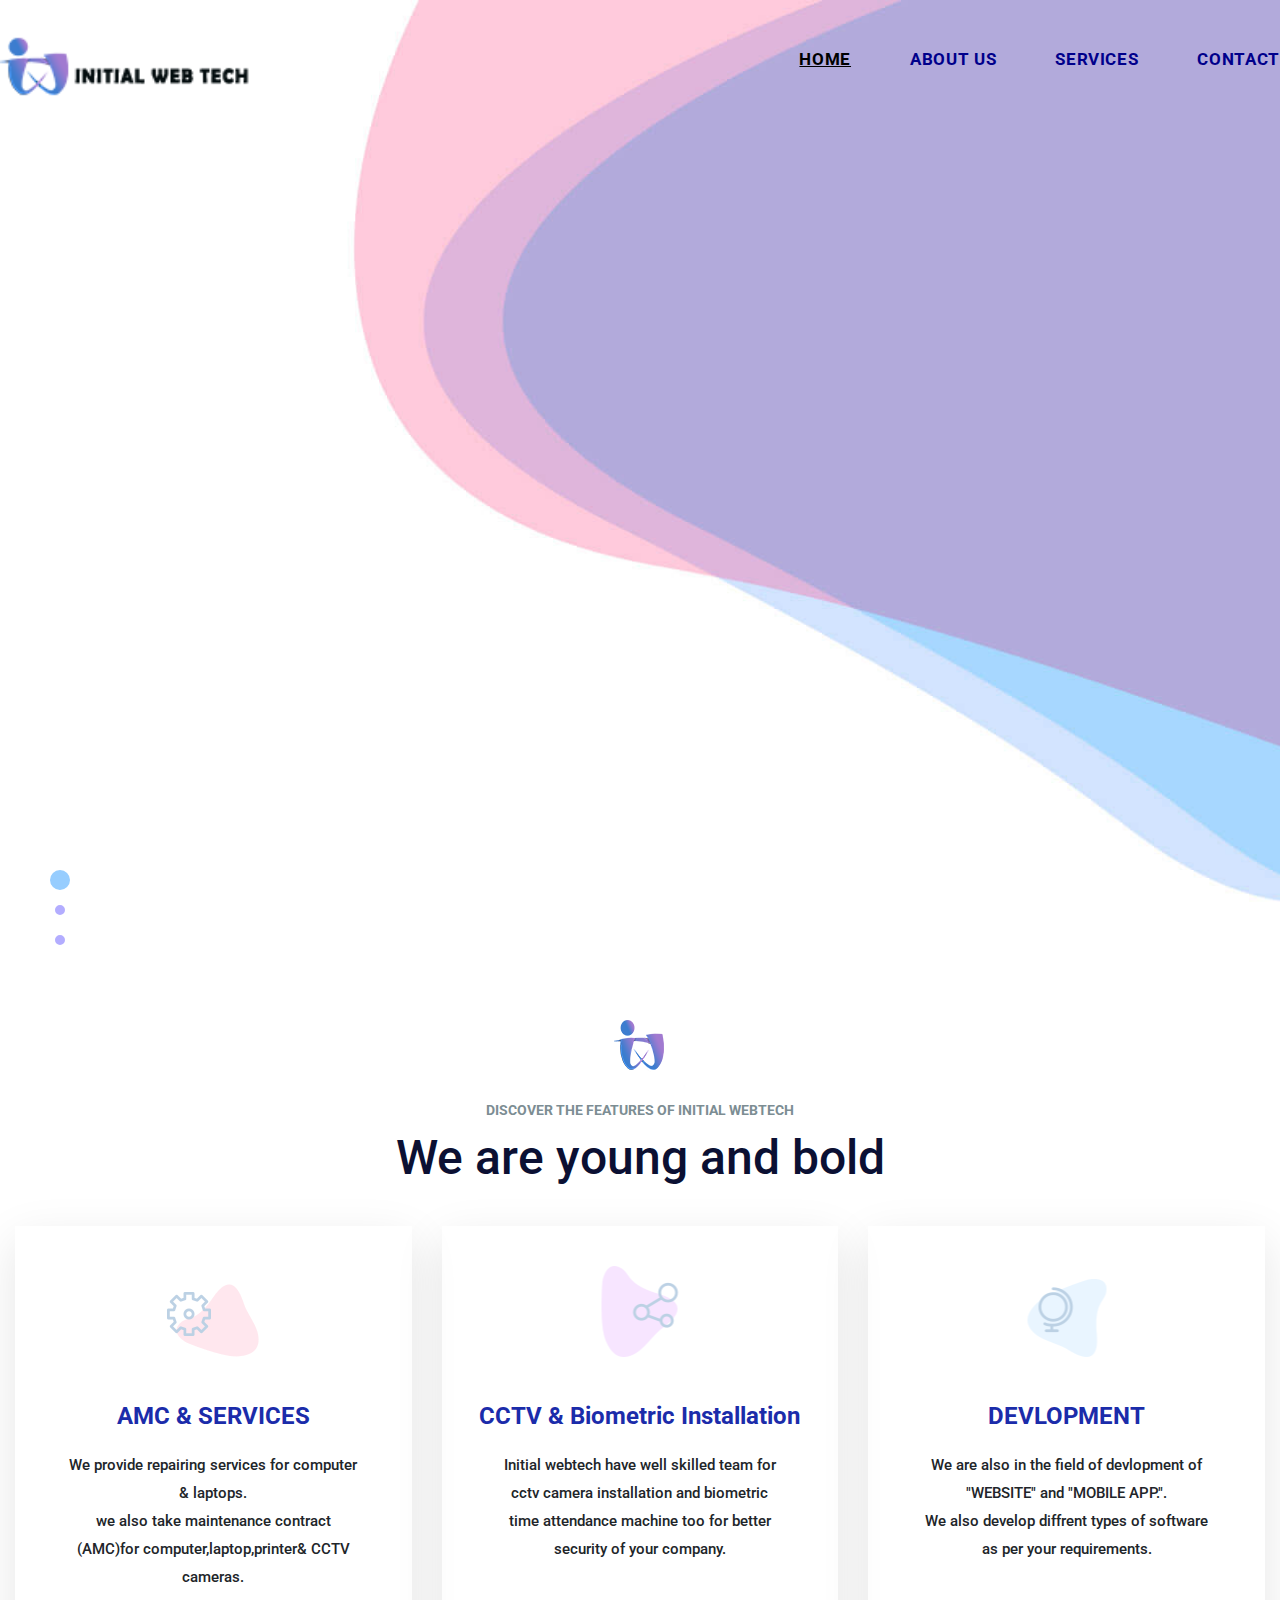
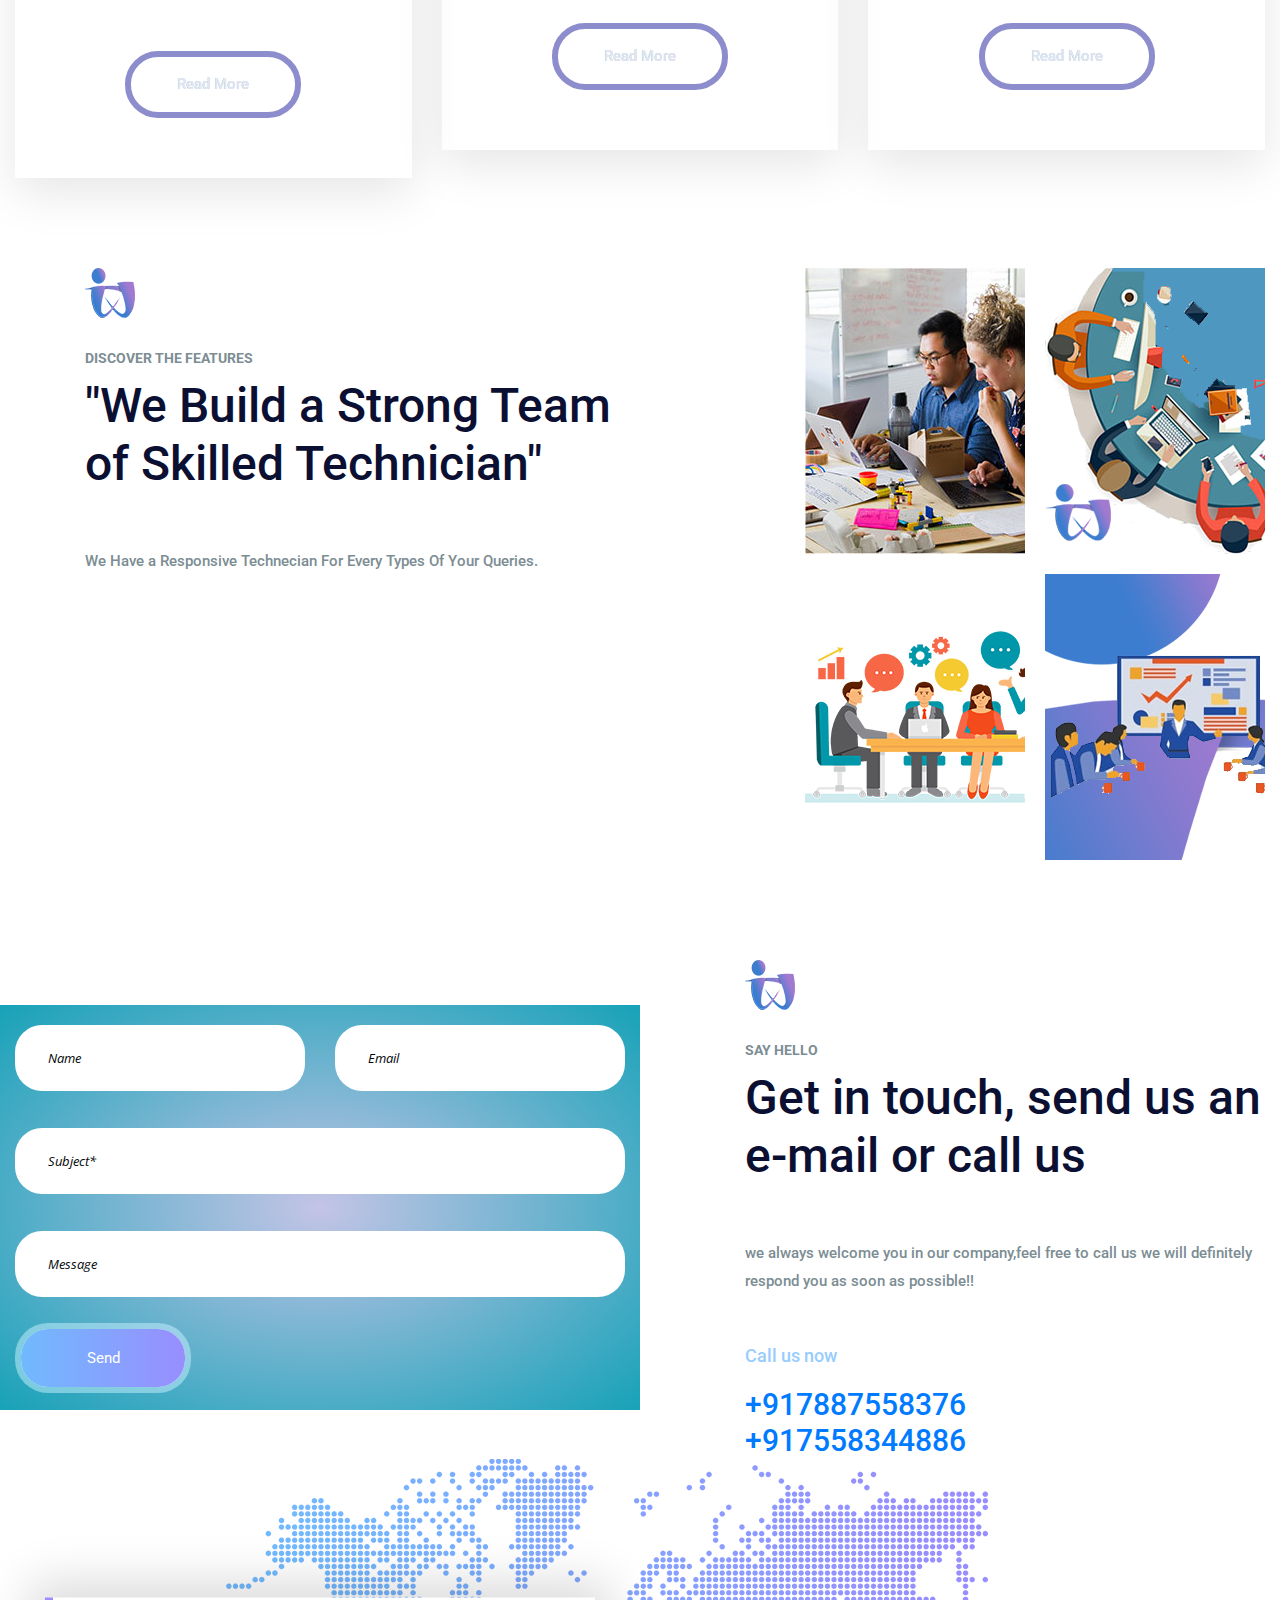
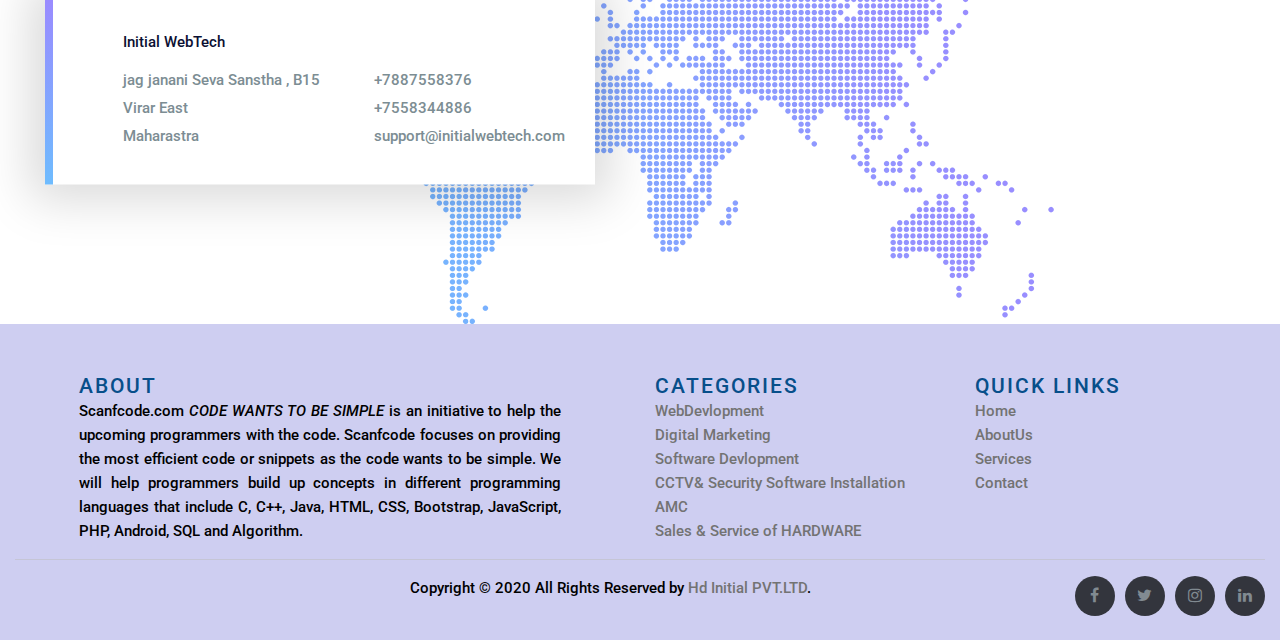
==== index.html @ bcc0671a "first commit" ====
<!DOCTYPE html>
<html lang="en">
    <head>
        <meta charset="utf-8">
        <meta http-equiv="X-UA-Compatible" content="IE=edge">
        <meta name="viewport" content="width=device-width, initial-scale=1">
        
        <link rel="icon" href="img/logo4.png" type="image/x-icon" />
        <!-- The above 3 meta tags *must* come first in the head; any other head content must come *after* these tags -->
        <title>Initial WebTech</title>

        <!-- Icon css link -->
        <link href="css/font-awesome.min.css" rel="stylesheet">
        <!-- Bootstrap -->
        <link href="css/bootstrap.min.css" rel="stylesheet">
        
        <!-- Rev slider css -->
        <link href="vendors/revolution/css/settings.css" rel="stylesheet">
        <link href="vendors/revolution/css/layers.css" rel="stylesheet">
        <link href="vendors/revolution/css/navigation.css" rel="stylesheet">
        
        <!-- Extra plugin css -->
        <link href="vendors/owl-carousel/owl.carousel.min.css" rel="stylesheet">
        
        <link href="css/style.css" rel="stylesheet">
        <link href="css/responsive.css" rel="stylesheet">

        <!-- HTML5 shim and Respond.js for IE8 support of HTML5 elements and media queries -->
        <!-- WARNING: Respond.js doesn't work if you view the page via file:// -->
        <!--[if lt IE 9]>
        <script src="https://oss.maxcdn.com/html5shiv/3.7.3/html5shiv.min.js"></script>
        <script src="https://oss.maxcdn.com/respond/1.4.2/respond.min.js"></script>
        <![endif]-->
    </head>
    <body>
        
        <!--================Header Menu Area =================-->
        <header class="main_menu_area">
            <nav class="navbar navbar-expand-lg navbar-light bg-light" style="
            width: 100%;
            height: 117px;
        ">
                <a class="navbar-brand" href="index.html"><img src="img/logospace.png" alt style="height: 95px; width: 250px;"></a>
                <button class="navbar-toggler" type="button" data-toggle="collapse" data-target="#navbarSupportedContent" aria-controls="navbarSupportedContent" aria-expanded="false" aria-label="Toggle navigation">
                    <span></span>
                    <span></span>
                    <span></span>
                </button>

                <div class="collapse navbar-collapse" id="navbarSupportedContent" style="background:transparent">
                    <ul class="navbar-nav">
                        <li class="nav-item active"><a class="nav-link" href="index.html">Home</a></li>
                        <li class="nav-item"><a class="nav-link" href="about-us.html">About Us</a></li>
                        <li class="nav-item"><a class="nav-link" href="service.html">Services</a></li>
                        <!--<li class="nav-item"><a class="nav-link" href="portfolio.html">Portfolio</a></li> -->
                        <!--<li class="nav-item dropdown submenu"> -->
                         <!--   <a class="nav-link dropdown-toggle" href="#" id="navbarDropdown" role="button" data-toggle="dropdown" aria-haspopup="true" aria-expanded="false">
                            Blog
                            </a> -->
                            <!--<ul class="dropdown-menu" aria-labelledby="navbarDropdown">
                                <li class="nav-item"><a class="nav-link" href="blog.html">Blog</a></li>
                                <li class="nav-item"><a class="nav-link" href="single-blog.html">Blog Details</a></li>
                                <li class="nav-item"><a class="nav-link" href="elements.html">Elements</a></li>
                            </ul>-
                        </li>-->
                        
                        <li class="nav-item"><a class="nav-link" href="contact.html">Contact</a></li>
                    </ul>
                </div>
            </nav>
        </header>
        <!--================End Header Menu Area =================-->
        
        
        <!--================Slider Area =================-->
        <section class="main_slider_area">
            <div id="main_slider" class="rev_slider" data-version="5.3.1.6">
                <ul>
                    <li data-index="rs-1587" data-transition="fade" data-slotamount="default" data-hideafterloop="0" data-hideslideonmobile="off"  data-easein="default" data-easeout="default" data-masterspeed="300" data-rotate="0"  data-saveperformance="off"  data-title="Creative" data-param1="01" data-param2="" data-param3="" data-param4="" data-param5="" data-param6="" data-param7="" data-param8="" data-param9="" data-param10="" data-description="">
                        <!-- LAYER NR. 1 -->
                        <div class="slider_text_box">
                            <div class="tp-caption tp-resizeme first_text" 
                            data-x="['left','left','left','left','15','center']" 
                            data-hoffset="['0','80','80','0']" 
                            data-y="['top','top','top','top']" 
                            data-voffset="['400','400','400','250','180','180']" 
                            data-fontsize="['72','72','72','50','50','30']"
                            data-lineheight="['82','82','82','62','62','42']"
                            data-width="['none']"
                            data-height="none"
                            data-whitespace="nowrape"
                            data-type="text" 
                            data-responsive_offset="on" 
                            data-frames="[{&quot;delay&quot;:10,&quot;speed&quot;:1500,&quot;frame&quot;:&quot;0&quot;,&quot;from&quot;:&quot;y:[-485%];z:0;rX:0deg;rY:0;rZ:0;sX:1;sY:1;skX:0;skY:0;&quot;,&quot;mask&quot;:&quot;x:0px;y:0px;s:inherit;e:inherit;&quot;,&quot;to&quot;:&quot;o:1;&quot;,&quot;ease&quot;:&quot;Power2.easeInOut&quot;},{&quot;delay&quot;:&quot;wait&quot;,&quot;speed&quot;:1500,&quot;frame&quot;:&quot;999&quot;,&quot;to&quot;:&quot;y:[175%];&quot;,&quot;mask&quot;:&quot;x:inherit;y:inherit;s:inherit;e:inherit;&quot;,&quot;ease&quot;:&quot;Power2.easeInOut&quot;}]"
                            data-textAlign="['left','left','left','left','left','center']">Talented and <br />Expert Technician</div>
                            
                            <div class="tp-caption tp-resizeme secand_text" 
                                data-x="['left','left','left','left','15','center']" 
                                data-hoffset="['0','80','80','0']" 
                                data-y="['top','top','top','top']" 
                                data-voffset="['575','575','575','400','320','300']"  
                                data-fontsize="['24','24','24','18','16','16']"
                                data-lineheight="['36','36','36','26','26','26']"
                                data-width="['none','none','none','none','none']"
                                data-height="none"
                                data-whitespace="nowrape"
                                data-type="text" 
                                data-responsive_offset="on"
                                data-transform_idle="o:1;"
                                data-frames="[{&quot;delay&quot;:10,&quot;speed&quot;:1500,&quot;frame&quot;:&quot;0&quot;,&quot;from&quot;:&quot;y:[485%];z:0;rX:0deg;rY:0;rZ:0;sX:1;sY:1;skX:0;skY:0;opacity:0;&quot;,&quot;mask&quot;:&quot;x:0px;y:[485%];s:inherit;e:inherit;&quot;,&quot;to&quot;:&quot;o:1;&quot;,&quot;ease&quot;:&quot;Power2.easeInOut&quot;},{&quot;delay&quot;:&quot;wait&quot;,&quot;speed&quot;:1500,&quot;frame&quot;:&quot;999&quot;,&quot;to&quot;:&quot;y:[175%];&quot;,&quot;mask&quot;:&quot;x:inherit;y:inherit;s:inherit;e:inherit;&quot;,&quot;ease&quot;:&quot;Power2.easeInOut&quot;}]"
                                data-textAlign="['left','left','left','left','left','center']">Hire Expeert Web/App Devlopers &<br> Hardware Technecian  now!
                            </div>
                            
                            <div class="tp-caption tp-resizeme" 
                                data-x="['left','left','left','left','15','center']" data-hoffset="['0','80','80','0']" 
                                data-y="['top','top','top','top']" 
                                data-voffset="['670','670','670','480','370','350']" 
                                data-fontsize="['14','14','14','14']"
                                data-lineheight="['46','46','46','46']"
                                data-width="none"
                                data-height="none"
                                data-whitespace="nowrap"
                                data-type="text" 
                                data-responsive_offset="on" 
                                data-frames="[{&quot;delay&quot;:10,&quot;speed&quot;:1500,&quot;frame&quot;:&quot;0&quot;,&quot;from&quot;:&quot;y:[485%];z:0;rX:0deg;rY:0;rZ:0;sX:1;sY:1;skX:0;skY:0;opacity:0;&quot;,&quot;mask&quot;:&quot;x:0px;y:[485%];s:inherit;e:inherit;&quot;,&quot;to&quot;:&quot;o:1;&quot;,&quot;ease&quot;:&quot;Power2.easeInOut&quot;},{&quot;delay&quot;:&quot;wait&quot;,&quot;speed&quot;:1500,&quot;frame&quot;:&quot;999&quot;,&quot;to&quot;:&quot;y:[175%];&quot;,&quot;mask&quot;:&quot;x:inherit;y:inherit;s:inherit;e:inherit;&quot;,&quot;ease&quot;:&quot;Power2.easeInOut&quot;}]">
                                <a class="more_btn" href="contact.html">Discover</a>
                            </div>
                            <div class="tp-caption tp-resizeme single_img" 
                            data-x="['right','right','right','right','right','right']" 
                            data-hoffset="['0','0','0','0']" 
                            data-y="['top','top','top','top']" 
                            data-voffset="['180','180','180','180','0']" 
                            data-fontsize="['65','65','60','40','25']"
                            data-lineheight="['75','75','75','50','35']"
                            data-width="['485','485','485','485','485']"
                            data-height="none"
                            data-whitespace="normal"
                            data-type="text" 
                            data-responsive_offset="on" 
                            data-frames="[{&quot;delay&quot;:10,&quot;speed&quot;:1500,&quot;frame&quot;:&quot;0&quot;,&quot;from&quot;:&quot;y:[-485%];z:0;rX:0deg;rY:0;rZ:0;sX:1;sY:1;skX:0;skY:0;&quot;,&quot;mask&quot;:&quot;x:0px;y:0px;s:inherit;e:inherit;&quot;,&quot;to&quot;:&quot;o:1;&quot;,&quot;ease&quot;:&quot;Power2.easeInOut&quot;},{&quot;delay&quot;:&quot;wait&quot;,&quot;speed&quot;:1500,&quot;frame&quot;:&quot;999&quot;,&quot;to&quot;:&quot;y:[175%];&quot;,&quot;mask&quot;:&quot;x:inherit;y:inherit;s:inherit;e:inherit;&quot;,&quot;ease&quot;:&quot;Power2.easeInOut&quot;}]"
                            data-textAlign="['left','left','left','left','left','center']">
                                <img src="img/home-slider/afterpng.png" alt="">
                            </div>
                        </div>
                    </li>
                    <li data-index="rs-1588" data-transition="fade" data-slotamount="default" data-hideafterloop="0" data-hideslideonmobile="off"  data-easein="default" data-easeout="default" data-masterspeed="300" data-rotate="0"  data-saveperformance="off"  data-title="Creative" data-param1="01" data-param2="" data-param3="" data-param4="" data-param5="" data-param6="" data-param7="" data-param8="" data-param9="" data-param10="" data-description="">
                    <!-- LAYERS -->
                        <!-- LAYERS -->

                        <!-- LAYER NR. 1 -->
                        <div class="slider_text_box">
                            <div class="tp-caption tp-resizeme first_text" 
                            data-x="['left','left','left','left','15','center']" 
                            data-hoffset="['0','80','80','0']" 
                            data-y="['top','top','top','top']" 
                            data-voffset="['400','400','400','250','180','180']" 
                            data-fontsize="['72','72','72','50','50','30']"
                            data-lineheight="['82','82','82','62','62','42']"
                            data-width="['none']"
                            data-height="none"
                            data-whitespace="nowrape"
                            data-type="text" 
                            data-responsive_offset="on" 
                            data-frames="[{&quot;delay&quot;:10,&quot;speed&quot;:1500,&quot;frame&quot;:&quot;0&quot;,&quot;from&quot;:&quot;y:[-485%];z:0;rX:0deg;rY:0;rZ:0;sX:1;sY:1;skX:0;skY:0;&quot;,&quot;mask&quot;:&quot;x:0px;y:0px;s:inherit;e:inherit;&quot;,&quot;to&quot;:&quot;o:1;&quot;,&quot;ease&quot;:&quot;Power2.easeInOut&quot;},{&quot;delay&quot;:&quot;wait&quot;,&quot;speed&quot;:1500,&quot;frame&quot;:&quot;999&quot;,&quot;to&quot;:&quot;y:[175%];&quot;,&quot;mask&quot;:&quot;x:inherit;y:inherit;s:inherit;e:inherit;&quot;,&quot;ease&quot;:&quot;Power2.easeInOut&quot;}]"
                            data-textAlign="['left','left','left','left','left','center']">Your Devlopment<br> Expert </div>
                            
                            <div class="tp-caption tp-resizeme secand_text" 
                                data-x="['left','left','left','left','15','center']" 
                                data-hoffset="['0','80','80','0']" 
                                data-y="['top','top','top','top']" 
                                data-voffset="['575','575','575','400','320','300']"  
                                data-fontsize="['24','24','24','18','16','16']"
                                data-lineheight="['36','36','36','26','26','26']"
                                data-width="['none','none','none','none','none']"
                                data-height="none"
                                data-whitespace="nowrape"
                                data-type="text" 
                                data-responsive_offset="on"
                                data-transform_idle="o:1;"
                                data-frames="[{&quot;delay&quot;:10,&quot;speed&quot;:1500,&quot;frame&quot;:&quot;0&quot;,&quot;from&quot;:&quot;y:[485%];z:0;rX:0deg;rY:0;rZ:0;sX:1;sY:1;skX:0;skY:0;opacity:0;&quot;,&quot;mask&quot;:&quot;x:0px;y:[485%];s:inherit;e:inherit;&quot;,&quot;to&quot;:&quot;o:1;&quot;,&quot;ease&quot;:&quot;Power2.easeInOut&quot;},{&quot;delay&quot;:&quot;wait&quot;,&quot;speed&quot;:1500,&quot;frame&quot;:&quot;999&quot;,&quot;to&quot;:&quot;y:[175%];&quot;,&quot;mask&quot;:&quot;x:inherit;y:inherit;s:inherit;e:inherit;&quot;,&quot;ease&quot;:&quot;Power2.easeInOut&quot;}]"
                                data-textAlign="['left','left','left','left','left','center']">Solve your All problems Related <br> To Hardware & Software!
                            </div>
                            
                            <div class="tp-caption tp-resizeme" 
                                data-x="['left','left','left','left','15','center']" data-hoffset="['0','80','80','0']" 
                                data-y="['top','top','top','top']" 
                                data-voffset="['670','670','670','480','370','350']" 
                                data-fontsize="['14','14','14','14']"
                                data-lineheight="['46','46','46','46']"
                                data-width="none"
                                data-height="none"
                                data-whitespace="nowrap"
                                data-type="text" 
                                data-responsive_offset="on" 
                                data-frames="[{&quot;delay&quot;:10,&quot;speed&quot;:1500,&quot;frame&quot;:&quot;0&quot;,&quot;from&quot;:&quot;y:[485%];z:0;rX:0deg;rY:0;rZ:0;sX:1;sY:1;skX:0;skY:0;opacity:0;&quot;,&quot;mask&quot;:&quot;x:0px;y:[485%];s:inherit;e:inherit;&quot;,&quot;to&quot;:&quot;o:1;&quot;,&quot;ease&quot;:&quot;Power2.easeInOut&quot;},{&quot;delay&quot;:&quot;wait&quot;,&quot;speed&quot;:1500,&quot;frame&quot;:&quot;999&quot;,&quot;to&quot;:&quot;y:[175%];&quot;,&quot;mask&quot;:&quot;x:inherit;y:inherit;s:inherit;e:inherit;&quot;,&quot;ease&quot;:&quot;Power2.easeInOut&quot;}]">
                                <a class="more_btn" href="contact.html">Discover</a>
                            </div>
                            <div class="tp-caption tp-resizeme single_img" 
                            data-x="['right','right','right','right','right','right']" 
                            data-hoffset="['0','0','0','0']" 
                            data-y="['top','top','top','top']" 
                            data-voffset="['180','180','180','180','0']" 
                            data-fontsize="['65','65','60','40','25']"
                            data-lineheight="['75','75','75','50','35']"
                            data-width="['485','485','485','485','485']"
                            data-height="none"
                            data-whitespace="normal"
                            data-type="text" 
                            data-responsive_offset="on" 
                            data-frames="[{&quot;delay&quot;:10,&quot;speed&quot;:1500,&quot;frame&quot;:&quot;0&quot;,&quot;from&quot;:&quot;y:[-485%];z:0;rX:0deg;rY:0;rZ:0;sX:1;sY:1;skX:0;skY:0;&quot;,&quot;mask&quot;:&quot;x:0px;y:0px;s:inherit;e:inherit;&quot;,&quot;to&quot;:&quot;o:1;&quot;,&quot;ease&quot;:&quot;Power2.easeInOut&quot;},{&quot;delay&quot;:&quot;wait&quot;,&quot;speed&quot;:1500,&quot;frame&quot;:&quot;999&quot;,&quot;to&quot;:&quot;y:[175%];&quot;,&quot;mask&quot;:&quot;x:inherit;y:inherit;s:inherit;e:inherit;&quot;,&quot;ease&quot;:&quot;Power2.easeInOut&quot;}]"
                            data-textAlign="['left','left','left','left','left','center']">
                                <img src="img/home-slider/webslide.png" alt="">
                            </div>
                        </div>
                    </li>
                    <li data-index="rs-1589" data-transition="fade" data-slotamount="default" data-hideafterloop="0" data-hideslideonmobile="off"  data-easein="default" data-easeout="default" data-masterspeed="300" data-rotate="0"  data-saveperformance="off"  data-title="Creative" data-param1="01" data-param2="" data-param3="" data-param4="" data-param5="" data-param6="" data-param7="" data-param8="" data-param9="" data-param10="" data-description="">
                    <!-- LAYERS -->
                        <!-- LAYERS -->

                        <!-- LAYER NR. 1 --> 
                        <div class="slider_text_box">
                            <div class="tp-caption tp-resizeme first_text" 
                            data-x="['left','left','left','left','15','center']" 
                            data-hoffset="['0','80','80','0']" 
                            data-y="['top','top','top','top']" 
                            data-voffset="['400','400','400','250','180','180']" 
                            data-fontsize="['72','72','72','50','50','30']"
                            data-lineheight="['82','82','82','62','62','42']"
                            data-width="['none']"
                            data-height="none"
                            data-whitespace="nowrape"
                            data-type="text" 
                            data-responsive_offset="on" 
                            data-frames="[{&quot;delay&quot;:10,&quot;speed&quot;:1500,&quot;frame&quot;:&quot;0&quot;,&quot;from&quot;:&quot;y:[-485%];z:0;rX:0deg;rY:0;rZ:0;sX:1;sY:1;skX:0;skY:0;&quot;,&quot;mask&quot;:&quot;x:0px;y:0px;s:inherit;e:inherit;&quot;,&quot;to&quot;:&quot;o:1;&quot;,&quot;ease&quot;:&quot;Power2.easeInOut&quot;},{&quot;delay&quot;:&quot;wait&quot;,&quot;speed&quot;:1500,&quot;frame&quot;:&quot;999&quot;,&quot;to&quot;:&quot;y:[175%];&quot;,&quot;mask&quot;:&quot;x:inherit;y:inherit;s:inherit;e:inherit;&quot;,&quot;ease&quot;:&quot;Power2.easeInOut&quot;}]"
                            data-textAlign="['left','left','left','left','left','center']">Share your Queries  <br />with Us</div>
                            
                            <div class="tp-caption tp-resizeme secand_text" 
                                data-x="['left','left','left','left','15','center']" 
                                data-hoffset="['0','80','80','0']" 
                                data-y="['top','top','top','top']" 
                                data-voffset="['575','575','575','400','320','300']"  
                                data-fontsize="['24','24','24','18','16','16']"
                                data-lineheight="['36','36','36','26','26','26']"
                                data-width="['none','none','none','none','none']"
                                data-height="none"
                                data-whitespace="nowrape"
                                data-type="text" 
                                data-responsive_offset="on"
                                data-transform_idle="o:1;"
                                data-frames="[{&quot;delay&quot;:10,&quot;speed&quot;:1500,&quot;frame&quot;:&quot;0&quot;,&quot;from&quot;:&quot;y:[485%];z:0;rX:0deg;rY:0;rZ:0;sX:1;sY:1;skX:0;skY:0;opacity:0;&quot;,&quot;mask&quot;:&quot;x:0px;y:[485%];s:inherit;e:inherit;&quot;,&quot;to&quot;:&quot;o:1;&quot;,&quot;ease&quot;:&quot;Power2.easeInOut&quot;},{&quot;delay&quot;:&quot;wait&quot;,&quot;speed&quot;:1500,&quot;frame&quot;:&quot;999&quot;,&quot;to&quot;:&quot;y:[175%];&quot;,&quot;mask&quot;:&quot;x:inherit;y:inherit;s:inherit;e:inherit;&quot;,&quot;ease&quot;:&quot;Power2.easeInOut&quot;}]"
                                data-textAlign="['left','left','left','left','left','center']">Get your answers with us now!
                            </div>
                            
                            <div class="tp-caption tp-resizeme" 
                                data-x="['left','left','left','left','15','center']" data-hoffset="['0','80','80','0']" 
                                data-y="['top','top','top','top']" 
                                data-voffset="['670','670','670','480','370','350']" 
                                data-fontsize="['14','14','14','14']"
                                data-lineheight="['46','46','46','46']"
                                data-width="none"
                                data-height="none"
                                data-whitespace="nowrap"
                                data-type="text" 
                                data-responsive_offset="on" 
                                data-frames="[{&quot;delay&quot;:10,&quot;speed&quot;:1500,&quot;frame&quot;:&quot;0&quot;,&quot;from&quot;:&quot;y:[485%];z:0;rX:0deg;rY:0;rZ:0;sX:1;sY:1;skX:0;skY:0;opacity:0;&quot;,&quot;mask&quot;:&quot;x:0px;y:[485%];s:inherit;e:inherit;&quot;,&quot;to&quot;:&quot;o:1;&quot;,&quot;ease&quot;:&quot;Power2.easeInOut&quot;},{&quot;delay&quot;:&quot;wait&quot;,&quot;speed&quot;:1500,&quot;frame&quot;:&quot;999&quot;,&quot;to&quot;:&quot;y:[175%];&quot;,&quot;mask&quot;:&quot;x:inherit;y:inherit;s:inherit;e:inherit;&quot;,&quot;ease&quot;:&quot;Power2.easeInOut&quot;}]">
                                <a class="more_btn" href="contact.html">Discover</a>
                            </div>
                            <div class="tp-caption tp-resizeme single_img" 
                            data-x="['right','right','right','right','right','right']" 
                            data-hoffset="['0','0','0','0']" 
                            data-y="['top','top','top','top']" 
                            data-voffset="['180','180','180','180','0']" 
                            data-fontsize="['65','65','60','40','25']"
                            data-lineheight="['75','75','75','50','35']"
                            data-width="['485','485','485','485','485']"
                            data-height="none"
                            data-whitespace="normal"
                            data-type="text" 
                            data-responsive_offset="on" 
                            data-frames="[{&quot;delay&quot;:10,&quot;speed&quot;:1500,&quot;frame&quot;:&quot;0&quot;,&quot;from&quot;:&quot;y:[-485%];z:0;rX:0deg;rY:0;rZ:0;sX:1;sY:1;skX:0;skY:0;&quot;,&quot;mask&quot;:&quot;x:0px;y:0px;s:inherit;e:inherit;&quot;,&quot;to&quot;:&quot;o:1;&quot;,&quot;ease&quot;:&quot;Power2.easeInOut&quot;},{&quot;delay&quot;:&quot;wait&quot;,&quot;speed&quot;:1500,&quot;frame&quot;:&quot;999&quot;,&quot;to&quot;:&quot;y:[175%];&quot;,&quot;mask&quot;:&quot;x:inherit;y:inherit;s:inherit;e:inherit;&quot;,&quot;ease&quot;:&quot;Power2.easeInOut&quot;}]"
                            data-textAlign="['left','left','left','left','left','center']">
                                <img src="img/home-slider/call.png" alt=""> 
                            </div>
                        </div>
                    </li> 
                </ul>
            </div>
        </section>
        <!--================End Slider Area =================-->
        
        <!--================Feature Area =================-->
        <section class="feature_area">
            <div class="container">
                <div class="c_title">
                    <img src="img/icon/small logo.png" alt="">
                    <h6>Discover the features of Initial WebTech</h6>
                    <h2>We are young and bold</h2>
                </div>
                <div class="row feature_inner">
                    <div class="col-lg-4 col-sm-6">
                        <div class="feature_item">
                            <div class="f_icon">
                                <img src="img/icon/f-icon-1.png" alt="">
                            </div>
                            <h4>AMC & SERVICES</h4>
                            <p>We provide repairing services for computer & laptops. <br>we also take maintenance contract (AMC)for computer,laptop,printer& CCTV cameras. </p>
                            <a class="more_btn" href="#">Read More</a>
                        </div>
                    </div>
                    <div class="col-lg-4 col-sm-6">
                        <div class="feature_item">
                            <div class="f_icon">
                                <img src="img/icon/f-icon-2.png" alt="">
                            </div>
                            <h4>CCTV & Biometric Installation</h4>
                            <p>Initial webtech have well skilled team for cctv camera installation and biometric time attendance machine too for better security of your company.  </p>
                            <a class="more_btn" href="#">Read More</a>
                        </div>
                    </div>
                    <div class="col-lg-4 col-sm-6">
                        <div class="feature_item">
                            <div class="f_icon">
                                <img src="img/icon/f-icon-3.png" alt="">
                            </div>
                            <h4>DEVLOPMENT</h4>
                            <p>We are also in the field of devlopment of "WEBSITE" and "MOBILE APP.". <br> We also develop diffrent types of software as per your requirements.</p>
                            <a class="more_btn" href="#">Read More</a>
                        </div>
                    </div>
                </div>
            </div>
        </section>
        <!--================End Feature Area =================-->
        
        <!--================The best slider Area =================-->
      <!--  <section class="best_3d_area">
            <div class="left_3d">
                <div class="shap_slider_inner owl-carousel">
                    <div class="item">
                        <h4>“They are the best”</h4>
                        <p>in the fild of app development their services are remarkable, as they promise to give me my website in 7days they do .</p>
                        <div class="media">
                            <img src="img/team/people/people-5.jpg" alt="">
                            <div class="media-body">
                                <h5>Ramesh Kumar</h5>
                                <h6>CEO n48 Dhaba</h6>
                            </div>
                        </div>
                    </div>
                    <div class="item">
                        <h4>“pocket Friendly”</h4>
                        <p> i have give inital web tech a project not only they have done before the deadline but also take care of our pocket.</p>
                        <div class="media">
                            <img src="img/team/people/people-5.jpg" alt="">
                            <div class="media-body">
                                <h5>Rahul Sharma</h5>
                                <h6>CEO sharma water supply</h6>
                            </div>
                        </div>
                    </div>
                    <div class="item">
                        <h4>“best in town”</h4>
                        <p>i have called Technecian from Intial webTech ,they give us a great service i think i havent sawn compn like this before in town.</p>
                        <div class="media">
                            <img src="img/team/people/people-5.jpg" alt="">
                            <div class="media-body">
                                <h5>Avdhesh Gami</h5>
                                <h6>Director HK Enterprise</h6>
                            </div>
                        </div>
                    </div>
                </div>
            </div>
            <div class="right_text">
                <div class="right_text_inner">
                    <div class="text_3d">
                        <div class="l_title">
                            <img src="img/icon/small logo.png" alt="">
                            <h6>Discover the features</h6>
                            <h2>We don’t hide, we stand tall in front of chalenge</h2>
                        </div>
                        <p>As we have a qulified team  we  always want to solve your any kind of problem related to computer hardware or software at limted period of time and money we always try our best for you .  </p>
                    </div>
                    <div class="shap_mobile">
                        <img src="img/iphone4.png" alt="">
                    </div>
                </div>
            </div>
        </section>-->
        <!--================End The best slider Area =================-->
        
        <!--================Team People Area =================-->
        <section class="team_people_area">
            <div class="container-fluid">
                <div class="row">
                    <div class="col-lg-6">
                        <div class="team_people_text">
                            <div class="l_title">
                                <img src="img/icon/small logo.png" alt="">
                                <h6>Discover The Features</h6>
                                <h2>"We Build a Strong Team of Skilled  Technician"</h2>
                            </div>
                            <p>We Have  a Responsive Technecian For Every Types Of Your Queries.</p>
                         <!--   <ul>
                                <li><a href="#">Nunc nec maximus dui, </a></li>
                                <li><a href="#">Aenean pellentesque elit vitae</a></li>
                                <li><a href="#">Aenean pellentesque elit vitae</a></li>
                                <li><a href="#">Ex mauris, ornare eget pretium </a></li>
                                <li><a href="#">Cras ex mauris, ornare eget preti</a></li>
                            </ul> -->
                        </div>
                    </div>
                    <div class="col-lg-6">
                        <div class="team_img_inner">
                            <div class="row">
                                <div class="col-lg-6 col-6">
                                    <div class="team_img_item">
                                        <img src="img/team/people/people-1.jpg" alt="">
                                    </div>
                                </div>
                                <div class="col-lg-6 col-6">
                                    <div class="team_img_item">
                                        <img src="img/team/people/p.png" alt="">
                                    </div>
                                </div>
                                <div class="col-lg-6 col-6">
                                    <div class="team_img_item">
                                        <img src="img/team/people/d3.jpg" alt="">
                                    </div>
                                </div>
                                <div class="col-lg-6 col-6">
                                    <div class="team_img_item">
                                        <img src="img/team/people/d1.jpg" alt="">
                                    </div>
                                </div>
                            </div>
                        </div>
                    </div>
                </div>
            </div>
        </section>
        <!--================End Team People Area =================-->
        
        <!--================Get in Touch Area =================-->
        <section class="get_in_touch_area">
            <div class="container">
                <div class="row get_touch_inner">
                    <iframe name="hidden_frame" id="hidden_frame" style="display: none;" onload="if(submitted) {window.location='index.html';}"></iframe>
                    <div class="col-lg-6">
                        <form class="contact_us_form row" action="https://docs.google.com/forms/u/0/d/e/1FAIpQLSeDbkp3VefpsZHmb_wwJs40lo6bFyt2bRr-NzE_TgBrvoV6ZA/formResponse" method="post" target="hidden_frame" onsubmit="submitted=true" id="contactForm" novalidate="novalidate" style="
                        background: radial-gradient(#c4c4e6, #17a2b8);
                        
                    ">
                            
                            <div class="form-group col-lg-6">
                                <input type="text" class="form-control" id="name" name="entry.441476585" placeholder="Name">
                            </div>
                            <div class="form-group col-lg-6">
                                <input type="email" class="form-control" id="email" name="entry.1114846371" placeholder="Email">
                            </div>
                            <div class="form-group col-lg-12">
                                <input type="text" class="form-control" id="subject" name="entry.1856882140" placeholder="Subject*">
                            </div>
                            <div class="form-group col-lg-12">
                                <input type="text"   class="form-control" name="entry.770686899" id="message" rows="1" placeholder="Message"></input>
                            </div>
                            <div class="form-group col-lg-12">
                                <button type="submit" value="submit" class="btn submit_btn form-control">Send</button>
                            </div>
                        </form>
                    </div>
                    <div class="col-lg-6">
                        <div class="touch_details">
                            <div class="l_title">
                                <img src="img/icon/small logo.png" alt="">
                                <h6>Say hello</h6>
                                <h2>Get in touch, send us an e-mail or call us</h2>
                            </div>
                            <p>we always welcome you in our company,feel free to  call us we will definitely respond you as soon as possible!! </p>
                            <a href="#"><h5>Call us now</h5></a>
                            <a href="tel:7887558376"><h4>+917887558376</a> <br><a href="tel:7558344886">+917558344886</h4></a>
                        </div>
                    </div>
                </div>
            </div>
        </section>
        <!--================End Get in Touch Area =================-->
        
        <!--================Map Area =================-->
        <section class="world_map_area p_485">
            <div class="container">
                <div class="world_map_inner">
                    <img class="img-fluid" src="img/world-map.png" alt="">
                    <div class="bd-callout">
                        <h3>Initial WebTech</h3>
                        <p>jag janani Seva Sanstha , B15 <br /> Virar East <br> Maharastra</p> 
                        <h4><a href="+91 7887558376">+7887558376 <br>+7558344886</a> <a href="mailto:support@initialwebtech.com">support@initialwebtech.com</a></h4>
                    </div>
                </div>
            </div>
        </section>
        <!--================End Map Area =================-->
        
        <!--================Footer Area =================-->
            <!-- Site footer -->
    <footer class="site-footer">
        <div class="container">
          <div class="row">
            <div class="col-sm-12 col-md-6">
              <h6>About</h6>
              <p class="text-justify">Scanfcode.com <i>CODE WANTS TO BE SIMPLE </i> is an initiative  to help the upcoming programmers with the code. Scanfcode focuses on providing the most efficient code or snippets as the code wants to be simple. We will help programmers build up concepts in different programming languages that include C, C++, Java, HTML, CSS, Bootstrap, JavaScript, PHP, Android, SQL and Algorithm.</p>
            </div>
  
            <div class="col-xs-6 col-md-3">
              <h6>Categories</h6>
              <ul class="footer-links">
                <li><a href="#"> WebDevlopment</a></li>
                <li><a href="#">Digital Marketing</a></li>
                <li><a href="#">Software Devlopment</a></li>
                <li><a href="#">CCTV& Security Software Installation</a></li>
                <li><a href="#">AMC </a></li>
                <li><a href="#">Sales & Service of HARDWARE</a></li>
              </ul>
            </div>
  
            <div class="col-xs-6 col-md-3">
              <h6>Quick Links</h6>
              <ul class="footer-links">
                <li><a href="index.html">Home</a></li>
                <li><a href="about-us.html">AboutUs</a></li>
                <li><a href="service.html">Services</a></li>
                <li><a href="contact.html">Contact</a></li>
              </ul>
            </div>
          </div>
          <hr>
        </div>
        <div class="container">
          <div class="row">
            <div class="col-md-8 col-sm-6 col-xs-12">
              <p class="copyright-text">Copyright &copy; 2020 All Rights Reserved by 
                <a href="index.html">Hd Initial PVT.LTD</a>.
              </p>
            </div>
  
            <div class="col-md-4 col-sm-6 col-xs-12">
              <ul class="social-icons">
                <li><a class="facebook" href="#"><i class="fa fa-facebook"></i></a></li>
                <li><a class="twitter" href="#"><i class="fa fa-twitter"></i></a></li>
                <li><a class="dribbble" href="#"><i class="fa fa-instagram"></i></a></li>
                <li><a class="linkedin" href="#"><i class="fa fa-linkedin"></i></a></li>   
              </ul>
            </div>
          </div>
        </div>
  </footer>
 
        <!--================End Footer Area =================-->
        
        
        
        
        <!-- jQuery (necessary for Bootstrap's JavaScript plugins) -->
        <script src="js/jquery-3.2.1.min.js"></script>
        <!-- Include all compiled plugins (below), or include individual files as needed -->
        <script src="js/popper.min.js"></script>
        <script src="js/bootstrap.min.js"></script>
        <!-- Rev slider js -->
        <script src="vendors/revolution/js/jquery.themepunch.tools.min.js"></script>
        <script src="vendors/revolution/js/jquery.themepunch.revolution.min.js"></script>
        <script src="vendors/revolution/js/extensions/revolution.extension.actions.min.js"></script>
        <script src="vendors/revolution/js/extensions/revolution.extension.video.min.js"></script>
        <script src="vendors/revolution/js/extensions/revolution.extension.slideanims.min.js"></script>
        <script src="vendors/revolution/js/extensions/revolution.extension.layeranimation.min.js"></script>
        <script src="vendors/revolution/js/extensions/revolution.extension.navigation.min.js"></script>
        <script src="vendors/revolution/js/extensions/revolution.extension.slideanims.min.js"></script>
        <!-- Extra plugin css -->
        <script src="vendors/counterup/jquery.waypoints.min.js"></script>
        <script src="vendors/counterup/jquery.counterup.min.js"></script> 
        <script src="vendors/counterup/apear.js"></script>
        <script src="vendors/counterup/countto.js"></script>
        <script src="vendors/owl-carousel/owl.carousel.min.js"></script>
        <script src="vendors/magnify-popup/jquery.magnific-popup.min.js"></script>
        <script src="js/smoothscroll.js"></script>
        
        <script src="js/theme.js"></script>
    </body>
</html>
---- vendors/revolution/css/settings.css ----
/*-----------------------------------------------------------------------------

-	Revolution Slider 5.0 Default Style Settings -

Screen Stylesheet

version:   	5.3.1
date:      	07/12/15
author:		themepunch
email:     	info@themepunch.com
website:   	http://www.themepunch.com
-----------------------------------------------------------------------------*/

#debungcontrolls,.debugtimeline{width:100%;box-sizing:border-box}.rev_column,.rev_column .tp-parallax-wrap,.tp-svg-layer svg{vertical-align:top}#debungcontrolls{z-index:100000;position:fixed;bottom:0;height:auto;background:rgba(0,0,0,.6);padding:10px}.debugtimeline{height:10px;position:relative;margin-bottom:3px;display:none;white-space:nowrap}.debugtimeline:hover{height:15px}.the_timeline_tester{background:#e74c3c;position:absolute;top:0;left:0;height:100%;width:0}.debugtimeline.tl_slide .the_timeline_tester{background:#f39c12}.debugtimeline.tl_frame .the_timeline_tester{background:#3498db}.debugtimline_txt{color:#fff;font-weight:400;font-size:7px;position:absolute;left:10px;top:0;white-space:nowrap;line-height:10px}.rtl{direction:rtl}@font-face{font-family:revicons;src:url(../fonts/revicons/revicons.eot?5510888);src:url(../fonts/revicons/revicons.eot?5510888#iefix) format('embedded-opentype'),url(../fonts/revicons/revicons.woff?5510888) format('woff'),url(../fonts/revicons/revicons.ttf?5510888) format('truetype'),url(../fonts/revicons/revicons.svg?5510888#revicons) format('svg');font-weight:400;font-style:normal}[class*=" revicon-"]:before,[class^=revicon-]:before{font-family:revicons;font-style:normal;font-weight:400;speak:none;display:inline-block;text-decoration:inherit;width:1em;margin-right:.2em;text-align:center;font-variant:normal;text-transform:none;line-height:1em;margin-left:.2em}.revicon-search-1:before{content:'\e802'}.revicon-pencil-1:before{content:'\e831'}.revicon-picture-1:before{content:'\e803'}.revicon-cancel:before{content:'\e80a'}.revicon-info-circled:before{content:'\e80f'}.revicon-trash:before{content:'\e801'}.revicon-left-dir:before{content:'\e817'}.revicon-right-dir:before{content:'\e818'}.revicon-down-open:before{content:'\e83b'}.revicon-left-open:before{content:'\e819'}.revicon-right-open:before{content:'\e81a'}.revicon-angle-left:before{content:'\e820'}.revicon-angle-right:before{content:'\e81d'}.revicon-left-big:before{content:'\e81f'}.revicon-right-big:before{content:'\e81e'}.revicon-magic:before{content:'\e807'}.revicon-picture:before{content:'\e800'}.revicon-export:before{content:'\e80b'}.revicon-cog:before{content:'\e832'}.revicon-login:before{content:'\e833'}.revicon-logout:before{content:'\e834'}.revicon-video:before{content:'\e805'}.revicon-arrow-combo:before{content:'\e827'}.revicon-left-open-1:before{content:'\e82a'}.revicon-right-open-1:before{content:'\e82b'}.revicon-left-open-mini:before{content:'\e822'}.revicon-right-open-mini:before{content:'\e823'}.revicon-left-open-big:before{content:'\e824'}.revicon-right-open-big:before{content:'\e825'}.revicon-left:before{content:'\e836'}.revicon-right:before{content:'\e826'}.revicon-ccw:before{content:'\e808'}.revicon-arrows-ccw:before{content:'\e806'}.revicon-palette:before{content:'\e829'}.revicon-list-add:before{content:'\e80c'}.revicon-doc:before{content:'\e809'}.revicon-left-open-outline:before{content:'\e82e'}.revicon-left-open-2:before{content:'\e82c'}.revicon-right-open-outline:before{content:'\e82f'}.revicon-right-open-2:before{content:'\e82d'}.revicon-equalizer:before{content:'\e83a'}.revicon-layers-alt:before{content:'\e804'}.revicon-popup:before{content:'\e828'}.rev_slider_wrapper{position:relative;z-index:0;width:100%}.rev_slider{position:relative;overflow:visible}.entry-content .rev_slider a,.rev_slider a{box-shadow:none}.tp-overflow-hidden{overflow:hidden!important}.group_ov_hidden{overflow:hidden}.rev_slider img,.tp-simpleresponsive img{max-width:none!important;transition:none;margin:0;padding:0;border:none}.rev_slider .no-slides-text{font-weight:700;text-align:center;padding-top:80px}.rev_slider>ul,.rev_slider>ul>li,.rev_slider>ul>li:before,.rev_slider_wrapper>ul,.tp-revslider-mainul>li,.tp-revslider-mainul>li:before,.tp-simpleresponsive>ul,.tp-simpleresponsive>ul>li,.tp-simpleresponsive>ul>li:before{list-style:none!important;position:absolute;margin:0!important;padding:0!important;overflow-x:visible;overflow-y:visible;background-image:none;background-position:0 0;text-indent:0;top:0;left:0}.rev_slider>ul>li,.rev_slider>ul>li:before,.tp-revslider-mainul>li,.tp-revslider-mainul>li:before,.tp-simpleresponsive>ul>li,.tp-simpleresponsive>ul>li:before{visibility:hidden}.tp-revslider-mainul,.tp-revslider-slidesli{padding:0!important;margin:0!important;list-style:none!important}.fullscreen-container,.fullwidthbanner-container{padding:0;position:relative}.rev_slider li.tp-revslider-slidesli{position:absolute!important}.tp-caption .rs-untoggled-content{display:block}.tp-caption .rs-toggled-content{display:none}.rs-toggle-content-active.tp-caption .rs-toggled-content{display:block}.rs-toggle-content-active.tp-caption .rs-untoggled-content{display:none}.rev_slider .caption,.rev_slider .tp-caption{position:relative;visibility:hidden;white-space:nowrap;display:block;-webkit-font-smoothing:antialiased!important;z-index:1}.rev_slider .caption,.rev_slider .tp-caption,.tp-simpleresponsive img{-moz-user-select:none;-khtml-user-select:none;-webkit-user-select:none;-o-user-select:none}.rev_slider .tp-mask-wrap .tp-caption,.rev_slider .tp-mask-wrap :last-child,.wpb_text_column .rev_slider .tp-mask-wrap .tp-caption,.wpb_text_column .rev_slider .tp-mask-wrap :last-child{margin-bottom:0}.tp-svg-layer svg{width:100%;height:100%;position:relative}.tp-carousel-wrapper{cursor:url(openhand.cur),move}.tp-carousel-wrapper.dragged{cursor:url(closedhand.cur),move}.tp_inner_padding{box-sizing:border-box;max-height:none!important}.tp-caption.tp-layer-selectable{-moz-user-select:all;-khtml-user-select:all;-webkit-user-select:all;-o-user-select:all}.tp-caption.tp-hidden-caption,.tp-forcenotvisible,.tp-hide-revslider,.tp-parallax-wrap.tp-hidden-caption{visibility:hidden!important;display:none!important}.rev_slider audio,.rev_slider embed,.rev_slider iframe,.rev_slider object,.rev_slider video{max-width:none!important}.tp-element-background{position:absolute;top:0;left:0;width:100%;height:100%;z-index:0}.rev_row_zone{position:absolute;width:100%;left:0;box-sizing:border-box;min-height:50px;font-size:0}.rev_column_inner,.rev_slider .tp-caption.rev_row{position:relative;width:100%!important;box-sizing:border-box}.rev_row_zone_top{top:0}.rev_row_zone_middle{top:50%;transform:translateY(-50%)}.rev_row_zone_bottom{bottom:0}.rev_slider .tp-caption.rev_row{display:table;table-layout:fixed;vertical-align:top;height:auto!important;font-size:0}.rev_column{display:table-cell;position:relative;height:auto;box-sizing:border-box;font-size:0}.rev_column_inner{display:block;height:auto!important;white-space:normal!important}.rev_column_bg{width:100%;height:100%;position:absolute;top:0;left:0;z-index:0;box-sizing:border-box;background-clip:content-box;border:0 solid transparent}.tp-caption .backcorner,.tp-caption .backcornertop,.tp-caption .frontcorner,.tp-caption .frontcornertop{height:0;top:0;width:0;position:absolute}.rev_column_inner .tp-loop-wrap,.rev_column_inner .tp-mask-wrap,.rev_column_inner .tp-parallax-wrap{text-align:inherit}.rev_column_inner .tp-mask-wrap{display:inline-block}.rev_column_inner .tp-parallax-wrap,.rev_column_inner .tp-parallax-wrap .tp-loop-wrap,.rev_column_inner .tp-parallax-wrap .tp-mask-wrap{position:relative!important;left:auto!important;top:auto!important;line-height:0}.tp-video-play-button,.tp-video-play-button i{line-height:50px!important;vertical-align:top;text-align:center}.rev_column_inner .rev_layer_in_column,.rev_column_inner .tp-parallax-wrap,.rev_column_inner .tp-parallax-wrap .tp-loop-wrap,.rev_column_inner .tp-parallax-wrap .tp-mask-wrap{vertical-align:top}.rev_break_columns{display:block!important}.rev_break_columns .tp-parallax-wrap.rev_column{display:block!important;width:100%!important}.fullwidthbanner-container{overflow:hidden}.fullwidthbanner-container .fullwidthabanner{width:100%;position:relative}.tp-static-layers{position:absolute;z-index:101;top:0;left:0}.tp-caption .frontcorner{border-left:40px solid transparent;border-right:0 solid transparent;border-top:40px solid #00A8FF;left:-40px}.tp-caption .backcorner{border-left:0 solid transparent;border-right:40px solid transparent;border-bottom:40px solid #00A8FF;right:0}.tp-caption .frontcornertop{border-left:40px solid transparent;border-right:0 solid transparent;border-bottom:40px solid #00A8FF;left:-40px}.tp-caption .backcornertop{border-left:0 solid transparent;border-right:40px solid transparent;border-top:40px solid #00A8FF;right:0}.tp-layer-inner-rotation{position:relative!important}img.tp-slider-alternative-image{width:100%;height:auto}.caption.fullscreenvideo,.rs-background-video-layer,.tp-caption.coverscreenvideo,.tp-caption.fullscreenvideo{width:100%;height:100%;top:0;left:0;position:absolute}.noFilterClass{filter:none!important}.rs-background-video-layer{visibility:hidden;z-index:0}.caption.fullscreenvideo audio,.caption.fullscreenvideo iframe,.caption.fullscreenvideo video,.tp-caption.fullscreenvideo iframe,.tp-caption.fullscreenvideo iframe audio,.tp-caption.fullscreenvideo iframe video{width:100%!important;height:100%!important;display:none}.fullcoveredvideo audio,.fullscreenvideo audio .fullcoveredvideo video,.fullscreenvideo video{background:#000}.fullcoveredvideo .tp-poster{background-position:center center;background-size:cover;width:100%;height:100%;top:0;left:0}.videoisplaying .html5vid .tp-poster{display:none}.tp-video-play-button{background:#000;background:rgba(0,0,0,.3);border-radius:5px;position:absolute;top:50%;left:50%;color:#FFF;margin-top:-25px;margin-left:-25px;cursor:pointer;width:50px;height:50px;box-sizing:border-box;display:inline-block;z-index:4;opacity:0;transition:opacity .3s ease-out!important}.tp-audio-html5 .tp-video-play-button,.tp-hiddenaudio{display:none!important}.tp-caption .html5vid{width:100%!important;height:100%!important}.tp-video-play-button i{width:50px;height:50px;display:inline-block;font-size:40px!important}.rs-fullvideo-cover,.tp-dottedoverlay,.tp-shadowcover{height:100%;top:0;left:0;position:absolute}.tp-caption:hover .tp-video-play-button{opacity:1;display:block}.tp-caption .tp-revstop{display:none;border-left:5px solid #fff!important;border-right:5px solid #fff!important;margin-top:15px!important;line-height:20px!important;vertical-align:top;font-size:25px!important}.tp-seek-bar,.tp-video-button,.tp-volume-bar{outline:0;line-height:12px;margin:0;cursor:pointer}.videoisplaying .revicon-right-dir{display:none}.videoisplaying .tp-revstop{display:inline-block}.videoisplaying .tp-video-play-button{display:none}.fullcoveredvideo .tp-video-play-button{display:none!important}.fullscreenvideo .fullscreenvideo audio,.fullscreenvideo .fullscreenvideo video{object-fit:contain!important}.fullscreenvideo .fullcoveredvideo audio,.fullscreenvideo .fullcoveredvideo video{object-fit:cover!important}.tp-video-controls{position:absolute;bottom:0;left:0;right:0;padding:5px;opacity:0;transition:opacity .3s;background-image:linear-gradient(to bottom,#000 13%,#323232 100%);display:table;max-width:100%;overflow:hidden;box-sizing:border-box}.rev-btn.rev-hiddenicon i,.rev-btn.rev-withicon i{transition:all .2s ease-out!important;font-size:15px}.tp-caption:hover .tp-video-controls{opacity:.9}.tp-video-button{background:rgba(0,0,0,.5);border:0;border-radius:3px;font-size:12px;color:#fff;padding:0}.tp-video-button:hover{cursor:pointer}.tp-video-button-wrap,.tp-video-seek-bar-wrap,.tp-video-vol-bar-wrap{padding:0 5px;display:table-cell;vertical-align:middle}.tp-video-seek-bar-wrap{width:80%}.tp-video-vol-bar-wrap{width:20%}.tp-seek-bar,.tp-volume-bar{width:100%;padding:0}.rs-fullvideo-cover{width:100%;background:0 0;z-index:5}.disabled_lc .tp-video-play-button,.rs-background-video-layer audio::-webkit-media-controls,.rs-background-video-layer video::-webkit-media-controls,.rs-background-video-layer video::-webkit-media-controls-start-playback-button{display:none!important}.tp-audio-html5 .tp-video-controls{opacity:1!important;visibility:visible!important}.tp-dottedoverlay{background-repeat:repeat;width:100%;z-index:3}.tp-dottedoverlay.twoxtwo{background:url(../assets/gridtile.png)}.tp-dottedoverlay.twoxtwowhite{background:url(../assets/gridtile_white.png)}.tp-dottedoverlay.threexthree{background:url(../assets/gridtile_3x3.png)}.tp-dottedoverlay.threexthreewhite{background:url(../assets/gridtile_3x3_white.png)}.tp-shadowcover{width:100%;background:#fff;z-index:-1}.tp-shadow1{box-shadow:0 10px 6px -6px rgba(0,0,0,.8)}.tp-shadow2:after,.tp-shadow2:before,.tp-shadow3:before,.tp-shadow4:after{z-index:-2;position:absolute;content:"";bottom:10px;left:10px;width:50%;top:85%;max-width:300px;background:0 0;box-shadow:0 15px 10px rgba(0,0,0,.8);transform:rotate(-3deg)}.tp-shadow2:after,.tp-shadow4:after{transform:rotate(3deg);right:10px;left:auto}.tp-shadow5{position:relative;box-shadow:0 1px 4px rgba(0,0,0,.3),0 0 40px rgba(0,0,0,.1) inset}.tp-shadow5:after,.tp-shadow5:before{content:"";position:absolute;z-index:-2;box-shadow:0 0 25px 0 rgba(0,0,0,.6);top:30%;bottom:0;left:20px;right:20px;border-radius:100px/20px}.tp-button{padding:6px 13px 5px;border-radius:3px;height:30px;cursor:pointer;color:#fff!important;text-shadow:0 1px 1px rgba(0,0,0,.6)!important;font-size:15px;line-height:45px!important;font-family:arial,sans-serif;font-weight:700;letter-spacing:-1px;text-decoration:none}.tp-button.big{color:#fff;text-shadow:0 1px 1px rgba(0,0,0,.6);font-weight:700;padding:9px 20px;font-size:19px;line-height:57px!important}.purchase:hover,.tp-button.big:hover,.tp-button:hover{background-position:bottom,15px 11px}.purchase.green,.purchase:hover.green,.tp-button.green,.tp-button:hover.green{background-color:#21a117;box-shadow:0 3px 0 0 #104d0b}.purchase.blue,.purchase:hover.blue,.tp-button.blue,.tp-button:hover.blue{background-color:#1d78cb;box-shadow:0 3px 0 0 #0f3e68}.purchase.red,.purchase:hover.red,.tp-button.red,.tp-button:hover.red{background-color:#cb1d1d;box-shadow:0 3px 0 0 #7c1212}.purchase.orange,.purchase:hover.orange,.tp-button.orange,.tp-button:hover.orange{background-color:#f70;box-shadow:0 3px 0 0 #a34c00}.purchase.darkgrey,.purchase:hover.darkgrey,.tp-button.darkgrey,.tp-button.grey,.tp-button:hover.darkgrey,.tp-button:hover.grey{background-color:#555;box-shadow:0 3px 0 0 #222}.purchase.lightgrey,.purchase:hover.lightgrey,.tp-button.lightgrey,.tp-button:hover.lightgrey{background-color:#888;box-shadow:0 3px 0 0 #555}.rev-btn,.rev-btn:visited{outline:0!important;box-shadow:none!important;text-decoration:none!important;line-height:44px;font-size:17px;font-weight:500;padding:12px 35px;box-sizing:border-box;font-family:Roboto,sans-serif;cursor:pointer}.rev-btn.rev-uppercase,.rev-btn.rev-uppercase:visited{text-transform:uppercase;letter-spacing:1px;font-size:15px;font-weight:900}.rev-btn.rev-withicon i{font-weight:400;position:relative;top:0;margin-left:10px!important}.rev-btn.rev-hiddenicon i{font-weight:400;position:relative;top:0;opacity:0;margin-left:0!important;width:0!important}.rev-btn.rev-hiddenicon:hover i{opacity:1!important;margin-left:10px!important;width:auto!important}.rev-btn.rev-medium,.rev-btn.rev-medium:visited{line-height:36px;font-size:14px;padding:10px 30px}.rev-btn.rev-medium.rev-hiddenicon i,.rev-btn.rev-medium.rev-withicon i{font-size:14px;top:0}.rev-btn.rev-small,.rev-btn.rev-small:visited{line-height:28px;font-size:12px;padding:7px 20px}.rev-btn.rev-small.rev-hiddenicon i,.rev-btn.rev-small.rev-withicon i{font-size:12px;top:0}.rev-maxround{border-radius:30px}.rev-minround{border-radius:3px}.rev-burger{position:relative;width:60px;height:60px;box-sizing:border-box;padding:22px 0 0 14px;border-radius:50%;border:1px solid rgba(51,51,51,.25);-webkit-tap-highlight-color:transparent;cursor:pointer}.rev-burger span{display:block;width:30px;height:3px;background:#333;transition:.7s;pointer-events:none;transform-style:flat!important}.rev-burger.revb-white span,.rev-burger.revb-whitenoborder span{background:#fff}.rev-burger span:nth-child(2){margin:3px 0}#dialog_addbutton .rev-burger:hover :first-child,.open .rev-burger :first-child,.open.rev-burger :first-child{transform:translateY(6px) rotate(-45deg)}#dialog_addbutton .rev-burger:hover :nth-child(2),.open .rev-burger :nth-child(2),.open.rev-burger :nth-child(2){transform:rotate(-45deg);opacity:0}#dialog_addbutton .rev-burger:hover :last-child,.open .rev-burger :last-child,.open.rev-burger :last-child{transform:translateY(-6px) rotate(-135deg)}.rev-burger.revb-white{border:2px solid rgba(255,255,255,.2)}.rev-burger.revb-darknoborder,.rev-burger.revb-whitenoborder{border:0}.rev-burger.revb-darknoborder span{background:#333}.rev-burger.revb-whitefull{background:#fff;border:none}.rev-burger.revb-whitefull span{background:#333}.rev-burger.revb-darkfull{background:#333;border:none}.rev-burger.revb-darkfull span,.rev-scroll-btn.revs-fullwhite{background:#fff}@keyframes rev-ani-mouse{0%{opacity:1;top:29%}15%{opacity:1;top:50%}50%{opacity:0;top:50%}100%{opacity:0;top:29%}}.rev-scroll-btn{display:inline-block;position:relative;left:0;right:0;text-align:center;cursor:pointer;width:35px;height:55px;box-sizing:border-box;border:3px solid #fff;border-radius:23px}.rev-scroll-btn>*{display:inline-block;line-height:18px;font-size:13px;font-weight:400;color:#fff;font-family:proxima-nova,"Helvetica Neue",Helvetica,Arial,sans-serif;letter-spacing:2px}.rev-scroll-btn>.active,.rev-scroll-btn>:focus,.rev-scroll-btn>:hover{color:#fff}.rev-scroll-btn>.active,.rev-scroll-btn>:active,.rev-scroll-btn>:focus,.rev-scroll-btn>:hover{opacity:.8}.rev-scroll-btn.revs-fullwhite span{background:#333}.rev-scroll-btn.revs-fulldark{background:#333;border:none}.rev-scroll-btn.revs-fulldark span,.tp-bullet{background:#fff}.rev-scroll-btn span{position:absolute;display:block;top:29%;left:50%;width:8px;height:8px;margin:-4px 0 0 -4px;background:#fff;border-radius:50%;animation:rev-ani-mouse 2.5s linear infinite}.rev-scroll-btn.revs-dark{border-color:#333}.rev-scroll-btn.revs-dark span{background:#333}.rev-control-btn{position:relative;display:inline-block;z-index:5;color:#FFF;font-size:20px;line-height:60px;font-weight:400;font-style:normal;font-family:Raleway;text-decoration:none;text-align:center;background-color:#000;border-radius:50px;text-shadow:none;background-color:rgba(0,0,0,.5);width:60px;height:60px;box-sizing:border-box;cursor:pointer}.rev-cbutton-dark-sr,.rev-cbutton-light-sr{border-radius:3px}.rev-cbutton-light,.rev-cbutton-light-sr{color:#333;background-color:rgba(255,255,255,.75)}.rev-sbutton{line-height:37px;width:37px;height:37px}.rev-sbutton-blue{background-color:#3B5998}.rev-sbutton-lightblue{background-color:#00A0D1}.rev-sbutton-red{background-color:#DD4B39}.tp-bannertimer{visibility:hidden;width:100%;height:5px;background:#000;background:rgba(0,0,0,.15);position:absolute;z-index:200;top:0}.tp-bannertimer.tp-bottom{top:auto;bottom:0!important;height:5px}.tp-caption img{background:0 0;-ms-filter:"progid:DXImageTransform.Microsoft.gradient(startColorstr=#00FFFFFF,endColorstr=#00FFFFFF)";filter:progid:DXImageTransform.Microsoft.gradient(startColorstr=#00FFFFFF, endColorstr=#00FFFFFF);zoom:1}.caption.slidelink a div,.tp-caption.slidelink a div{width:3000px;height:1500px;background:url(../assets/coloredbg.png)}.tp-caption.slidelink a span{background:url(../assets/coloredbg.png)}.tp-loader.spinner0,.tp-loader.spinner5{background-image:url(../assets/loader.gif);background-repeat:no-repeat}.tp-shape{width:100%;height:100%}.tp-caption .rs-starring{display:inline-block}.tp-caption .rs-starring .star-rating{float:none;display:inline-block;vertical-align:top;color:#FFC321!important}.tp-caption .rs-starring .star-rating,.tp-caption .rs-starring-page .star-rating{position:relative;height:1em;width:5.4em;font-family:star;font-size:1em!important}.tp-loader.spinner0,.tp-loader.spinner1{width:40px;height:40px;margin-top:-20px;margin-left:-20px;animation:tp-rotateplane 1.2s infinite ease-in-out;background-color:#fff;border-radius:3px;box-shadow:0 0 20px 0 rgba(0,0,0,.15)}.tp-caption .rs-starring .star-rating:before,.tp-caption .rs-starring-page .star-rating:before{content:"\73\73\73\73\73";color:#E0DADF;float:left;top:0;left:0;position:absolute}.tp-caption .rs-starring .star-rating span{overflow:hidden;float:left;top:0;left:0;position:absolute;padding-top:1.5em;font-size:1em!important}.tp-caption .rs-starring .star-rating span:before{content:"\53\53\53\53\53";top:0;position:absolute;left:0}.tp-loader{top:50%;left:50%;z-index:10000;position:absolute}.tp-loader.spinner0{background-position:center center}.tp-loader.spinner5{background-position:10px 10px;background-color:#fff;margin:-22px;width:44px;height:44px;border-radius:3px}@keyframes tp-rotateplane{0%{transform:perspective(120px) rotateX(0) rotateY(0)}50%{transform:perspective(120px) rotateX(-180.1deg) rotateY(0)}100%{transform:perspective(120px) rotateX(-180deg) rotateY(-179.9deg)}}.tp-loader.spinner2{width:40px;height:40px;margin-top:-20px;margin-left:-20px;background-color:red;box-shadow:0 0 20px 0 rgba(0,0,0,.15);border-radius:100%;animation:tp-scaleout 1s infinite ease-in-out}@keyframes tp-scaleout{0%{transform:scale(0)}100%{transform:scale(1);opacity:0}}.tp-loader.spinner3{margin:-9px 0 0 -35px;width:70px;text-align:center}.tp-loader.spinner3 .bounce1,.tp-loader.spinner3 .bounce2,.tp-loader.spinner3 .bounce3{width:18px;height:18px;background-color:#fff;box-shadow:0 0 20px 0 rgba(0,0,0,.15);border-radius:100%;display:inline-block;animation:tp-bouncedelay 1.4s infinite ease-in-out;animation-fill-mode:both}.tp-loader.spinner3 .bounce1{animation-delay:-.32s}.tp-loader.spinner3 .bounce2{animation-delay:-.16s}@keyframes tp-bouncedelay{0%,100%,80%{transform:scale(0)}40%{transform:scale(1)}}.tp-loader.spinner4{margin:-20px 0 0 -20px;width:40px;height:40px;text-align:center;animation:tp-rotate 2s infinite linear}.tp-loader.spinner4 .dot1,.tp-loader.spinner4 .dot2{width:60%;height:60%;display:inline-block;position:absolute;top:0;background-color:#fff;border-radius:100%;animation:tp-bounce 2s infinite ease-in-out;box-shadow:0 0 20px 0 rgba(0,0,0,.15)}.tp-loader.spinner4 .dot2{top:auto;bottom:0;animation-delay:-1s}@keyframes tp-rotate{100%{transform:rotate(360deg)}}@keyframes tp-bounce{0%,100%{transform:scale(0)}50%{transform:scale(1)}}.tp-bullets.navbar,.tp-tabs.navbar,.tp-thumbs.navbar{border:none;min-height:0;margin:0;border-radius:0}.tp-bullets,.tp-tabs,.tp-thumbs{position:absolute;display:block;z-index:1000;top:0;left:0}.tp-tab,.tp-thumb{cursor:pointer;position:absolute;opacity:.5;box-sizing:border-box}.tp-arr-imgholder,.tp-tab-image,.tp-thumb-image,.tp-videoposter{background-position:center center;background-size:cover;width:100%;height:100%;display:block;position:absolute;top:0;left:0}.tp-tab.selected,.tp-tab:hover,.tp-thumb.selected,.tp-thumb:hover{opacity:1}.tp-tab-mask,.tp-thumb-mask{box-sizing:border-box!important}.tp-tabs,.tp-thumbs{box-sizing:content-box!important}.tp-bullet{width:15px;height:15px;position:absolute;background:rgba(255,255,255,.3);cursor:pointer}.tp-bullet.selected,.tp-bullet:hover{background:#fff}.tparrows{cursor:pointer;background:#000;background:rgba(0,0,0,.5);width:40px;height:40px;position:absolute;display:block;z-index:1000}.tparrows:hover{background:#000}.tparrows:before{font-family:revicons;font-size:15px;color:#fff;display:block;line-height:40px;text-align:center}.hginfo,.hglayerinfo{font-size:12px;font-weight:600}.tparrows.tp-leftarrow:before{content:'\e824'}.tparrows.tp-rightarrow:before{content:'\e825'}body.rtl .tp-kbimg{left:0!important}.dddwrappershadow{box-shadow:0 45px 100px rgba(0,0,0,.4)}.hglayerinfo{position:fixed;bottom:0;left:0;color:#FFF;line-height:20px;background:rgba(0,0,0,.75);padding:5px 10px;z-index:2000;white-space:normal}.helpgrid,.hginfo{position:absolute}.hginfo{top:-2px;left:-2px;color:#e74c3c;background:#000;padding:2px 5px}.indebugmode .tp-caption:hover{border:1px dashed #c0392b!important}.helpgrid{border:2px dashed #c0392b;top:0;left:0;z-index:0}#revsliderlogloglog{padding:15px;color:#fff;position:fixed;top:0;left:0;width:200px;height:150px;background:rgba(0,0,0,.7);z-index:100000;font-size:10px;overflow:scroll}.aden{filter:hue-rotate(-20deg) contrast(.9) saturate(.85) brightness(1.2)}.aden::after{background:linear-gradient(to right,rgba(66,10,14,.2),transparent);mix-blend-mode:darken}.perpetua::after,.reyes::after{mix-blend-mode:soft-light;opacity:.5}.inkwell{filter:sepia(.3) contrast(1.1) brightness(1.1) grayscale(1)}.perpetua::after{background:linear-gradient(to bottom,#005b9a,#e6c13d)}.reyes{filter:sepia(.22) brightness(1.1) contrast(.85) saturate(.75)}.reyes::after{background:#efcdad}.gingham{filter:brightness(1.05) hue-rotate(-10deg)}.gingham::after{background:linear-gradient(to right,rgba(66,10,14,.2),transparent);mix-blend-mode:darken}.toaster{filter:contrast(1.5) brightness(.9)}.toaster::after{background:radial-gradient(circle,#804e0f,#3b003b);mix-blend-mode:screen}.walden{filter:brightness(1.1) hue-rotate(-10deg) sepia(.3) saturate(1.6)}.walden::after{background:#04c;mix-blend-mode:screen;opacity:.3}.hudson{filter:brightness(1.2) contrast(.9) saturate(1.1)}.hudson::after{background:radial-gradient(circle,#a6b1ff 50%,#342134);mix-blend-mode:multiply;opacity:.5}.earlybird{filter:contrast(.9) sepia(.2)}.earlybird::after{background:radial-gradient(circle,#d0ba8e 20%,#360309 85%,#1d0210 100%);mix-blend-mode:overlay}.mayfair{filter:contrast(1.1) saturate(1.1)}.mayfair::after{background:radial-gradient(circle at 40% 40%,rgba(255,255,255,.8),rgba(255,200,200,.6),#111 60%);mix-blend-mode:overlay;opacity:.4}.lofi{filter:saturate(1.1) contrast(1.5)}.lofi::after{background:radial-gradient(circle,transparent 70%,#222 150%);mix-blend-mode:multiply}._1977{filter:contrast(1.1) brightness(1.1) saturate(1.3)}._1977:after{background:rgba(243,106,188,.3);mix-blend-mode:screen}.brooklyn{filter:contrast(.9) brightness(1.1)}.brooklyn::after{background:radial-gradient(circle,rgba(168,223,193,.4) 70%,#c4b7c8);mix-blend-mode:overlay}.xpro2{filter:sepia(.3)}.xpro2::after{background:radial-gradient(circle,#e6e7e0 40%,rgba(43,42,161,.6) 110%);mix-blend-mode:color-burn}.nashville{filter:sepia(.2) contrast(1.2) brightness(1.05) saturate(1.2)}.nashville::after{background:rgba(0,70,150,.4);mix-blend-mode:lighten}.nashville::before{background:rgba(247,176,153,.56);mix-blend-mode:darken}.lark{filter:contrast(.9)}.lark::after{background:rgba(242,242,242,.8);mix-blend-mode:darken}.lark::before{background:#22253f;mix-blend-mode:color-dodge}.moon{filter:grayscale(1) contrast(1.1) brightness(1.1)}.moon::before{background:#a0a0a0;mix-blend-mode:soft-light}.moon::after{background:#383838;mix-blend-mode:lighten}.clarendon{filter:contrast(1.2) saturate(1.35)}.clarendon:before{background:rgba(127,187,227,.2);mix-blend-mode:overlay}.willow{filter:grayscale(.5) contrast(.95) brightness(.9)}.willow::before{background-color:radial-gradient(40%,circle,#d4a9af 55%,#000 150%);mix-blend-mode:overlay}.willow::after{background-color:#d8cdcb;mix-blend-mode:color}.rise{filter:brightness(1.05) sepia(.2) contrast(.9) saturate(.9)}.rise::after{background:radial-gradient(circle,rgba(232,197,152,.8),transparent 90%);mix-blend-mode:overlay;opacity:.6}.rise::before{background:radial-gradient(circle,rgba(236,205,169,.15) 55%,rgba(50,30,7,.4));mix-blend-mode:multiply}._1977:after,._1977:before,.aden:after,.aden:before,.brooklyn:after,.brooklyn:before,.clarendon:after,.clarendon:before,.earlybird:after,.earlybird:before,.gingham:after,.gingham:before,.hudson:after,.hudson:before,.inkwell:after,.inkwell:before,.lark:after,.lark:before,.lofi:after,.lofi:before,.mayfair:after,.mayfair:before,.moon:after,.moon:before,.nashville:after,.nashville:before,.perpetua:after,.perpetua:before,.reyes:after,.reyes:before,.rise:after,.rise:before,.slumber:after,.slumber:before,.toaster:after,.toaster:before,.walden:after,.walden:before,.willow:after,.willow:before,.xpro2:after,.xpro2:before{content:'';display:block;height:100%;width:100%;top:0;left:0;position:absolute;pointer-events:none}._1977,.aden,.brooklyn,.clarendon,.earlybird,.gingham,.hudson,.inkwell,.lark,.lofi,.mayfair,.moon,.nashville,.perpetua,.reyes,.rise,.slumber,.toaster,.walden,.willow,.xpro2{position:relative}._1977 img,.aden img,.brooklyn img,.clarendon img,.earlybird img,.gingham img,.hudson img,.inkwell img,.lark img,.lofi img,.mayfair img,.moon img,.nashville img,.perpetua img,.reyes img,.rise img,.slumber img,.toaster img,.walden img,.willow img,.xpro2 img{width:100%;z-index:1}._1977:before,.aden:before,.brooklyn:before,.clarendon:before,.earlybird:before,.gingham:before,.hudson:before,.inkwell:before,.lark:before,.lofi:before,.mayfair:before,.moon:before,.nashville:before,.perpetua:before,.reyes:before,.rise:before,.slumber:before,.toaster:before,.walden:before,.willow:before,.xpro2:before{z-index:2}._1977:after,.aden:after,.brooklyn:after,.clarendon:after,.earlybird:after,.gingham:after,.hudson:after,.inkwell:after,.lark:after,.lofi:after,.mayfair:after,.moon:after,.nashville:after,.perpetua:after,.reyes:after,.rise:after,.slumber:after,.toaster:after,.walden:after,.willow:after,.xpro2:after{z-index:3}.slumber{filter:saturate(.66) brightness(1.05)}.slumber::after{background:rgba(125,105,24,.5);mix-blend-mode:soft-light}.slumber::before{background:rgba(69,41,12,.4);mix-blend-mode:lighten}
---- vendors/revolution/css/layers.css ----
/*-----------------------------------------------------------------------------

-	Revolution Slider 5.0 Layer Style Settings -

Screen Stylesheet

version:   	5.0.0
date:      	18/03/15
author:		themepunch
email:     	info@themepunch.com
website:   	http://www.themepunch.com
-----------------------------------------------------------------------------*/

* {
    -webkit-box-sizing: border-box;
    -moz-box-sizing: border-box;
    box-sizing: border-box;
}

.tp-caption.Twitter-Content a,.tp-caption.Twitter-Content a:visited
{
	color:#0084B4!important;
}

.tp-caption.Twitter-Content a:hover
{
	color:#0084B4!important;
	text-decoration:underline!important;
}

.tp-caption.medium_grey,.medium_grey
{
	background-color:#888;
	border-style:none;
	border-width:0;
	color:#fff;
	font-family:Arial;
	font-size:20px;
	font-weight:700;
	line-height:20px;
	margin:0;
	padding:2px 4px;
	position:absolute;
	text-shadow:0 2px 5px rgba(0,0,0,0.5);
	white-space:nowrap;
}

.tp-caption.small_text,.small_text
{
	border-style:none;
	border-width:0;
	color:#fff;
	font-family:Arial;
	font-size:14px;
	font-weight:700;
	line-height:20px;
	margin:0;
	position:absolute;
	text-shadow:0 2px 5px rgba(0,0,0,0.5);
	white-space:nowrap;
}

.tp-caption.medium_text,.medium_text
{
	border-style:none;
	border-width:0;
	color:#fff;
	font-family:Arial;
	font-size:20px;
	font-weight:700;
	line-height:20px;
	margin:0;
	position:absolute;
	text-shadow:0 2px 5px rgba(0,0,0,0.5);
	white-space:nowrap;
}

.tp-caption.large_text,.large_text
{
	border-style:none;
	border-width:0;
	color:#fff;
	font-family:Arial;
	font-size:40px;
	font-weight:700;
	line-height:40px;
	margin:0;
	position:absolute;
	text-shadow:0 2px 5px rgba(0,0,0,0.5);
	white-space:nowrap;
}

.tp-caption.very_large_text,.very_large_text
{
	border-style:none;
	border-width:0;
	color:#fff;
	font-family:Arial;
	font-size:60px;
	font-weight:700;
	letter-spacing:-2px;
	line-height:60px;
	margin:0;
	position:absolute;
	text-shadow:0 2px 5px rgba(0,0,0,0.5);
	white-space:nowrap;
}

.tp-caption.very_big_white,.very_big_white
{
	background-color:#000;
	border-style:none;
	border-width:0;
	color:#fff;
	font-family:Arial;
	font-size:60px;
	font-weight:800;
	line-height:60px;
	margin:0;
	padding:1px 4px 0;
	position:absolute;
	text-shadow:none;
	white-space:nowrap;
}

.tp-caption.very_big_black,.very_big_black
{
	background-color:#fff;
	border-style:none;
	border-width:0;
	color:#000;
	font-family:Arial;
	font-size:60px;
	font-weight:700;
	line-height:60px;
	margin:0;
	padding:1px 4px 0;
	position:absolute;
	text-shadow:none;
	white-space:nowrap;
}

.tp-caption.modern_medium_fat,.modern_medium_fat
{
	border-style:none;
	border-width:0;
	color:#000;
	font-family:"Open Sans", sans-serif;
	font-size:24px;
	font-weight:800;
	line-height:20px;
	margin:0;
	position:absolute;
	text-shadow:none;
	white-space:nowrap;
}

.tp-caption.modern_medium_fat_white,.modern_medium_fat_white
{
	border-style:none;
	border-width:0;
	color:#fff;
	font-family:"Open Sans", sans-serif;
	font-size:24px;
	font-weight:800;
	line-height:20px;
	margin:0;
	position:absolute;
	text-shadow:none;
	white-space:nowrap;
}

.tp-caption.modern_medium_light,.modern_medium_light
{
	border-style:none;
	border-width:0;
	color:#000;
	font-family:"Open Sans", sans-serif;
	font-size:24px;
	font-weight:300;
	line-height:20px;
	margin:0;
	position:absolute;
	text-shadow:none;
	white-space:nowrap;
}

.tp-caption.modern_big_bluebg,.modern_big_bluebg
{
	background-color:#4e5b6c;
	border-style:none;
	border-width:0;
	color:#fff;
	font-family:"Open Sans", sans-serif;
	font-size:30px;
	font-weight:800;
	letter-spacing:0;
	line-height:36px;
	margin:0;
	padding:3px 10px;
	position:absolute;
	text-shadow:none;
}

.tp-caption.modern_big_redbg,.modern_big_redbg
{
	background-color:#de543e;
	border-style:none;
	border-width:0;
	color:#fff;
	font-family:"Open Sans", sans-serif;
	font-size:30px;
	font-weight:300;
	letter-spacing:0;
	line-height:36px;
	margin:0;
	padding:1px 10px 3px;
	position:absolute;
	text-shadow:none;
}

.tp-caption.modern_small_text_dark,.modern_small_text_dark
{
	border-style:none;
	border-width:0;
	color:#555;
	font-family:Arial;
	font-size:14px;
	line-height:22px;
	margin:0;
	position:absolute;
	text-shadow:none;
	white-space:nowrap;
}

.tp-caption.boxshadow,.boxshadow
{		
	box-shadow:0 0 20px rgba(0,0,0,0.5);
}

.tp-caption.black,.black
{
	color:#000;
	text-shadow:none;
}

.tp-caption.noshadow,.noshadow
{
	text-shadow:none;
}

.tp-caption.thinheadline_dark,.thinheadline_dark
{
	background-color:transparent;
	color:rgba(0,0,0,0.85);
	font-family:"Open Sans";
	font-size:30px;
	font-weight:300;
	line-height:30px;
	position:absolute;
	text-shadow:none;
}

.tp-caption.thintext_dark,.thintext_dark
{
	background-color:transparent;
	color:rgba(0,0,0,0.85);
	font-family:"Open Sans";
	font-size:16px;
	font-weight:300;
	line-height:26px;
	position:absolute;
	text-shadow:none;
}

.tp-caption.largeblackbg,.largeblackbg
{
	
	
	background-color:#000;
	border-radius:0;
	color:#fff;
	font-family:"Open Sans";
	font-size:50px;
	font-weight:300;
	line-height:70px;
	padding:0 20px;
	position:absolute;
	text-shadow:none;
}

.tp-caption.largepinkbg,.largepinkbg
{
	
	
	background-color:#db4360;
	border-radius:0;
	color:#fff;
	font-family:"Open Sans";
	font-size:50px;
	font-weight:300;
	line-height:70px;
	padding:0 20px;
	position:absolute;
	text-shadow:none;
}

.tp-caption.largewhitebg,.largewhitebg
{
	
	
	background-color:#fff;
	border-radius:0;
	color:#000;
	font-family:"Open Sans";
	font-size:50px;
	font-weight:300;
	line-height:70px;
	padding:0 20px;
	position:absolute;
	text-shadow:none;
}

.tp-caption.largegreenbg,.largegreenbg
{
	
	
	background-color:#67ae73;
	border-radius:0;
	color:#fff;
	font-family:"Open Sans";
	font-size:50px;
	font-weight:300;
	line-height:70px;
	padding:0 20px;
	position:absolute;
	text-shadow:none;
}

.tp-caption.excerpt,.excerpt
{
	background-color:rgba(0,0,0,1);
	border-color:#fff;
	border-style:none;
	border-width:0;
	color:#fff;
	font-family:Arial;
	font-size:36px;
	font-weight:700;
	height:auto;
	letter-spacing:-1.5px;
	line-height:36px;
	margin:0;
	padding:1px 4px 0;
	text-decoration:none;
	text-shadow:none;
	white-space:normal!important;
	width:150px;
}

.tp-caption.large_bold_grey,.large_bold_grey
{
	background-color:transparent;
	border-color:#ffd658;
	border-style:none;
	border-width:0;
	color:#666;
	font-family:"Open Sans";
	font-size:60px;
	font-weight:800;
	line-height:60px;
	margin:0;
	padding:1px 4px 0;
	text-decoration:none;
	text-shadow:none;
}

.tp-caption.medium_thin_grey,.medium_thin_grey
{
	background-color:transparent;
	border-color:#ffd658;
	border-style:none;
	border-width:0;
	color:#666;
	font-family:"Open Sans";
	font-size:34px;
	font-weight:300;
	line-height:30px;
	margin:0;
	padding:1px 4px 0;
	text-decoration:none;
	text-shadow:none;
}

.tp-caption.small_thin_grey,.small_thin_grey
{
	background-color:transparent;
	border-color:#ffd658;
	border-style:none;
	border-width:0;
	color:#757575;
	font-family:"Open Sans";
	font-size:18px;
	font-weight:300;
	line-height:26px;
	margin:0;
	padding:1px 4px 0;
	text-decoration:none;
	text-shadow:none;
}

.tp-caption.lightgrey_divider,.lightgrey_divider
{
	background-color:rgba(235,235,235,1);
	background-position:initial;
	background-repeat:initial;
	border-color:#222;
	border-style:none;
	border-width:0;
	height:3px;
	text-decoration:none;
	width:370px;
}

.tp-caption.large_bold_darkblue,.large_bold_darkblue
{
	background-color:transparent;
	border-color:#ffd658;
	border-style:none;
	border-width:0;
	color:#34495e;
	font-family:"Open Sans";
	font-size:58px;
	font-weight:800;
	line-height:60px;
	text-decoration:none;
}

.tp-caption.medium_bg_darkblue,.medium_bg_darkblue
{
	background-color:#34495e;
	border-color:#ffd658;
	border-style:none;
	border-width:0;
	color:#fff;
	font-family:"Open Sans";
	font-size:20px;
	font-weight:800;
	line-height:20px;
	padding:10px;
	text-decoration:none;
}

.tp-caption.medium_bold_red,.medium_bold_red
{
	background-color:transparent;
	border-color:#ffd658;
	border-style:none;
	border-width:0;
	color:#e33a0c;
	font-family:"Open Sans";
	font-size:24px;
	font-weight:800;
	line-height:30px;
	padding:0;
	text-decoration:none;
}

.tp-caption.medium_light_red,.medium_light_red
{
	background-color:transparent;
	border-color:#ffd658;
	border-style:none;
	border-width:0;
	color:#e33a0c;
	font-family:"Open Sans";
	font-size:21px;
	font-weight:300;
	line-height:26px;
	padding:0;
	text-decoration:none;
}

.tp-caption.medium_bg_red,.medium_bg_red
{
	background-color:#e33a0c;
	border-color:#ffd658;
	border-style:none;
	border-width:0;
	color:#fff;
	font-family:"Open Sans";
	font-size:20px;
	font-weight:800;
	line-height:20px;
	padding:10px;
	text-decoration:none;
}

.tp-caption.medium_bold_orange,.medium_bold_orange
{
	background-color:transparent;
	border-color:#ffd658;
	border-style:none;
	border-width:0;
	color:#f39c12;
	font-family:"Open Sans";
	font-size:24px;
	font-weight:800;
	line-height:30px;
	text-decoration:none;
}

.tp-caption.medium_bg_orange,.medium_bg_orange
{
	background-color:#f39c12;
	border-color:#ffd658;
	border-style:none;
	border-width:0;
	color:#fff;
	font-family:"Open Sans";
	font-size:20px;
	font-weight:800;
	line-height:20px;
	padding:10px;
	text-decoration:none;
}

.tp-caption.grassfloor,.grassfloor
{
	background-color:rgba(160,179,151,1);
	border-color:#222;
	border-style:none;
	border-width:0;
	height:150px;
	text-decoration:none;
	width:4000px;
}

.tp-caption.large_bold_white,.large_bold_white
{
	background-color:transparent;
	border-color:#ffd658;
	border-style:none;
	border-width:0;
	color:#fff;
	font-family:"Open Sans";
	font-size:58px;
	font-weight:800;
	line-height:60px;
	text-decoration:none;
}

.tp-caption.medium_light_white,.medium_light_white
{
	background-color:transparent;
	border-color:#ffd658;
	border-style:none;
	border-width:0;
	color:#fff;
	font-family:"Open Sans";
	font-size:30px;
	font-weight:300;
	line-height:36px;
	padding:0;
	text-decoration:none;
}

.tp-caption.mediumlarge_light_white,.mediumlarge_light_white
{
	background-color:transparent;
	border-color:#ffd658;
	border-style:none;
	border-width:0;
	color:#fff;
	font-family:"Open Sans";
	font-size:34px;
	font-weight:300;
	line-height:40px;
	padding:0;
	text-decoration:none;
}

.tp-caption.mediumlarge_light_white_center,.mediumlarge_light_white_center
{
	background-color:transparent;
	border-color:#ffd658;
	border-style:none;
	border-width:0;
	color:#fff;
	font-family:"Open Sans";
	font-size:34px;
	font-weight:300;
	line-height:40px;
	padding:0;
	text-align:center;
	text-decoration:none;
}

.tp-caption.medium_bg_asbestos,.medium_bg_asbestos
{
	background-color:#7f8c8d;
	border-color:#ffd658;
	border-style:none;
	border-width:0;
	color:#fff;
	font-family:"Open Sans";
	font-size:20px;
	font-weight:800;
	line-height:20px;
	padding:10px;
	text-decoration:none;
}

.tp-caption.medium_light_black,.medium_light_black
{
	background-color:transparent;
	border-color:#ffd658;
	border-style:none;
	border-width:0;
	color:#000;
	font-family:"Open Sans";
	font-size:30px;
	font-weight:300;
	line-height:36px;
	padding:0;
	text-decoration:none;
}

.tp-caption.large_bold_black,.large_bold_black
{
	background-color:transparent;
	border-color:#ffd658;
	border-style:none;
	border-width:0;
	color:#000;
	font-family:"Open Sans";
	font-size:58px;
	font-weight:800;
	line-height:60px;
	text-decoration:none;
}

.tp-caption.mediumlarge_light_darkblue,.mediumlarge_light_darkblue
{
	background-color:transparent;
	border-color:#ffd658;
	border-style:none;
	border-width:0;
	color:#34495e;
	font-family:"Open Sans";
	font-size:34px;
	font-weight:300;
	line-height:40px;
	padding:0;
	text-decoration:none;
}

.tp-caption.small_light_white,.small_light_white
{
	background-color:transparent;
	border-color:#ffd658;
	border-style:none;
	border-width:0;
	color:#fff;
	font-family:"Open Sans";
	font-size:17px;
	font-weight:300;
	line-height:28px;
	padding:0;
	text-decoration:none;
}

.tp-caption.roundedimage,.roundedimage
{
	border-color:#222;
	border-style:none;
	border-width:0;
}

.tp-caption.large_bg_black,.large_bg_black
{
	background-color:#000;
	border-color:#ffd658;
	border-style:none;
	border-width:0;
	color:#fff;
	font-family:"Open Sans";
	font-size:40px;
	font-weight:800;
	line-height:40px;
	padding:10px 20px 15px;
	text-decoration:none;
}

.tp-caption.mediumwhitebg,.mediumwhitebg
{
	background-color:#fff;
	border-color:#000;
	border-style:none;
	border-width:0;
	color:#000;
	font-family:"Open Sans";
	font-size:30px;
	font-weight:300;
	line-height:30px;
	padding:5px 15px 10px;
	text-decoration:none;
	text-shadow:none;
}

.tp-caption.maincaption,.maincaption
{
	background-color:transparent;
	border-color:#000;
	border-style:none;
	border-width:0;
	color:#212a40;
	font-family:roboto;
	font-size:33px;
	font-weight:500;
	line-height:43px;
	text-decoration:none;
	text-shadow:none;
}

.tp-caption.miami_title_60px,.miami_title_60px
{
	background-color:transparent;
	border-color:#000;
	border-style:none;
	border-width:0;
	color:#fff;
	font-family:"Source Sans Pro";
	font-size:60px;
	font-weight:700;
	letter-spacing:1px;
	line-height:60px;
	text-decoration:none;
	text-shadow:none;
}

.tp-caption.miami_subtitle,.miami_subtitle
{
	background-color:transparent;
	border-color:#000;
	border-style:none;
	border-width:0;
	color:rgba(255,255,255,0.65);
	font-family:"Source Sans Pro";
	font-size:17px;
	font-weight:400;
	letter-spacing:2px;
	line-height:24px;
	text-decoration:none;
	text-shadow:none;
}

.tp-caption.divideline30px,.divideline30px
{
	background:#fff;
	background-color:#fff;
	border-color:#222;
	border-style:none;
	border-width:0;
	height:2px;
	min-width:30px;
	text-decoration:none;
}

.tp-caption.Miami_nostyle,.Miami_nostyle
{
	border-color:#222;
	border-style:none;
	border-width:0;
}

.tp-caption.miami_content_light,.miami_content_light
{
	background-color:transparent;
	border-color:#000;
	border-style:none;
	border-width:0;
	color:#fff;
	font-family:"Source Sans Pro";
	font-size:22px;
	font-weight:400;
	letter-spacing:0;
	line-height:28px;
	text-decoration:none;
	text-shadow:none;
}

.tp-caption.miami_title_60px_dark,.miami_title_60px_dark
{
	background-color:transparent;
	border-color:#000;
	border-style:none;
	border-width:0;
	color:#333;
	font-family:"Source Sans Pro";
	font-size:60px;
	font-weight:700;
	letter-spacing:1px;
	line-height:60px;
	text-decoration:none;
	text-shadow:none;
}

.tp-caption.miami_content_dark,.miami_content_dark
{
	background-color:transparent;
	border-color:#000;
	border-style:none;
	border-width:0;
	color:#666;
	font-family:"Source Sans Pro";
	font-size:22px;
	font-weight:400;
	letter-spacing:0;
	line-height:28px;
	text-decoration:none;
	text-shadow:none;
}

.tp-caption.divideline30px_dark,.divideline30px_dark
{
	background-color:#333;
	border-color:#222;
	border-style:none;
	border-width:0;
	height:2px;
	min-width:30px;
	text-decoration:none;
}

.tp-caption.ellipse70px,.ellipse70px
{
	background-color:rgba(0,0,0,0.14902);
	border-color:#222;
	border-radius:50px 50px 50px 50px;
	border-style:none;
	border-width:0;
	cursor:pointer;
	line-height:1px;
	min-height:70px;
	min-width:70px;
	text-decoration:none;
}

.tp-caption.arrowicon,.arrowicon
{
	border-color:#222;
	border-style:none;
	border-width:0;
	line-height:1px;
}

.tp-caption.MarkerDisplay,.MarkerDisplay
{
	background-color:transparent;
	border-color:#000;
	border-radius:0 0 0 0;
	border-style:none;
	border-width:0;
	font-family:"Permanent Marker";
	font-style:normal;
	padding:0;
	text-decoration:none;
	text-shadow:none;
}

.tp-caption.Restaurant-Display,.Restaurant-Display
{
	background-color:transparent;
	border-color:transparent;
	border-radius:0 0 0 0;
	border-style:none;
	border-width:0;
	color:#fff;
	font-family:Roboto;
	font-size:120px;
	font-style:normal;
	font-weight:700;
	line-height:120px;
	padding:0;
	text-decoration:none;
}

.tp-caption.Restaurant-Cursive,.Restaurant-Cursive
{
	background-color:transparent;
	border-color:transparent;
	border-radius:0 0 0 0;
	border-style:none;
	border-width:0;
	color:#fff;
	font-family:"Nothing you could do";
	font-size:30px;
	font-style:normal;
	font-weight:400;
	letter-spacing:2px;
	line-height:30px;
	padding:0;
	text-decoration:none;
}

.tp-caption.Restaurant-ScrollDownText,.Restaurant-ScrollDownText
{
	background-color:transparent;
	border-color:transparent;
	border-radius:0 0 0 0;
	border-style:none;
	border-width:0;
	color:#fff;
	font-family:Roboto;
	font-size:17px;
	font-style:normal;
	font-weight:400;
	letter-spacing:2px;
	line-height:17px;
	padding:0;
	text-decoration:none;
}

.tp-caption.Restaurant-Description,.Restaurant-Description
{
	background-color:transparent;
	border-color:transparent;
	border-radius:0 0 0 0;
	border-style:none;
	border-width:0;
	color:#fff;
	font-family:Roboto;
	font-size:20px;
	font-style:normal;
	font-weight:300;
	letter-spacing:3px;
	line-height:30px;
	padding:0;
	text-decoration:none;
}

.tp-caption.Restaurant-Price,.Restaurant-Price
{
	background-color:transparent;
	border-color:transparent;
	border-radius:0 0 0 0;
	border-style:none;
	border-width:0;
	color:#fff;
	font-family:Roboto;
	font-size:30px;
	font-style:normal;
	font-weight:300;
	letter-spacing:3px;
	line-height:30px;
	padding:0;
	text-decoration:none;
}

.tp-caption.Restaurant-Menuitem,.Restaurant-Menuitem
{
	background-color:rgba(0,0,0,1.00);
	border-color:transparent;
	border-radius:0 0 0 0;
	border-style:none;
	border-width:0;
	color:rgba(255,255,255,1.00);
	font-family:Roboto;
	font-size:17px;
	font-style:normal;
	font-weight:400;
	letter-spacing:2px;
	line-height:17px;
	padding:10px 30px;
	text-align:left;
	text-decoration:none;
}

.tp-caption.Furniture-LogoText,.Furniture-LogoText
{
	background-color:transparent;
	border-color:transparent;
	border-radius:0 0 0 0;
	border-style:none;
	border-width:0;
	color:rgba(230,207,163,1.00);
	font-family:Raleway;
	font-size:160px;
	font-style:normal;
	font-weight:300;
	line-height:150px;
	padding:0;
	text-decoration:none;
	text-shadow:none;
}

.tp-caption.Furniture-Plus,.Furniture-Plus
{
	background-color:rgba(255,255,255,1.00);
	border-color:transparent;
	border-radius:30px 30px 30px 30px;
	border-style:none;
	border-width:0;
	box-shadow:rgba(0,0,0,0.1) 0 1px 3px;
	color:rgba(230,207,163,1.00);
	font-family:Raleway;
	font-size:20px;
	font-style:normal;
	font-weight:400;
	line-height:20px;
	padding:6px 7px 4px;
	text-decoration:none;
	text-shadow:none;
}

.tp-caption.Furniture-Title,.Furniture-Title
{
	background-color:transparent;
	border-color:transparent;
	border-radius:0 0 0 0;
	border-style:none;
	border-width:0;
	color:rgba(0,0,0,1.00);
	font-family:Raleway;
	font-size:20px;
	font-style:normal;
	font-weight:700;
	letter-spacing:3px;
	line-height:20px;
	padding:0;
	text-decoration:none;
	text-shadow:none;
}

.tp-caption.Furniture-Subtitle,.Furniture-Subtitle
{
	background-color:transparent;
	border-color:transparent;
	border-radius:0 0 0 0;
	border-style:none;
	border-width:0;
	color:rgba(0,0,0,1.00);
	font-family:Raleway;
	font-size:17px;
	font-style:normal;
	font-weight:300;
	line-height:20px;
	padding:0;
	text-decoration:none;
	text-shadow:none;
}

.tp-caption.Gym-Display,.Gym-Display
{
	background-color:transparent;
	border-color:transparent;
	border-radius:0 0 0 0;
	border-style:none;
	border-width:0;
	color:rgba(255,255,255,1.00);
	font-family:Raleway;
	font-size:80px;
	font-style:normal;
	font-weight:900;
	line-height:70px;
	padding:0;
	text-decoration:none;
}

.tp-caption.Gym-Subline,.Gym-Subline
{
	background-color:transparent;
	border-color:transparent;
	border-radius:0 0 0 0;
	border-style:none;
	border-width:0;
	color:rgba(255,255,255,1.00);
	font-family:Raleway;
	font-size:30px;
	font-style:normal;
	font-weight:100;
	letter-spacing:5px;
	line-height:30px;
	padding:0;
	text-decoration:none;
}

.tp-caption.Gym-SmallText,.Gym-SmallText
{
	background-color:transparent;
	border-color:transparent;
	border-radius:0 0 0 0;
	border-style:none;
	border-width:0;
	color:rgba(255,255,255,1.00);
	font-family:Raleway;
	font-size:17px;
	font-style:normal;
	font-weight:300;
	line-height:22;
	padding:0;
	text-decoration:none;
	text-shadow:none;
}

.tp-caption.Fashion-SmallText,.Fashion-SmallText
{
	background-color:transparent;
	border-color:transparent;
	border-radius:0 0 0 0;
	border-style:none;
	border-width:0;
	color:rgba(255,255,255,1.00);
	font-family:Raleway;
	font-size:12px;
	font-style:normal;
	font-weight:600;
	letter-spacing:2px;
	line-height:20px;
	padding:0;
	text-decoration:none;
}

.tp-caption.Fashion-BigDisplay,.Fashion-BigDisplay
{
	background-color:transparent;
	border-color:transparent;
	border-radius:0 0 0 0;
	border-style:none;
	border-width:0;
	color:rgba(0,0,0,1.00);
	font-family:Raleway;
	font-size:60px;
	font-style:normal;
	font-weight:900;
	letter-spacing:2px;
	line-height:60px;
	padding:0;
	text-decoration:none;
}

.tp-caption.Fashion-TextBlock,.Fashion-TextBlock
{
	background-color:transparent;
	border-color:transparent;
	border-radius:0 0 0 0;
	border-style:none;
	border-width:0;
	color:rgba(0,0,0,1.00);
	font-family:Raleway;
	font-size:20px;
	font-style:normal;
	font-weight:400;
	letter-spacing:2px;
	line-height:40px;
	padding:0;
	text-decoration:none;
}

.tp-caption.Sports-Display,.Sports-Display
{
	background-color:transparent;
	border-color:transparent;
	border-radius:0 0 0 0;
	border-style:none;
	border-width:0;
	color:rgba(255,255,255,1.00);
	font-family:Raleway;
	font-size:130px;
	font-style:normal;
	font-weight:100;
	letter-spacing:13px;
	line-height:130px;
	padding:0;
	text-decoration:none;
}

.tp-caption.Sports-DisplayFat,.Sports-DisplayFat
{
	background-color:transparent;
	border-color:transparent;
	border-radius:0 0 0 0;
	border-style:none;
	border-width:0;
	color:rgba(255,255,255,1.00);
	font-family:Raleway;
	font-size:130px;
	font-style:normal;
	font-weight:900;
	line-height:130px;
	padding:0;
	text-decoration:none;
}

.tp-caption.Sports-Subline,.Sports-Subline
{
	background-color:transparent;
	border-color:transparent;
	border-radius:0 0 0 0;
	border-style:none;
	border-width:0;
	color:rgba(0,0,0,1.00);
	font-family:Raleway;
	font-size:32px;
	font-style:normal;
	font-weight:400;
	letter-spacing:4px;
	line-height:32px;
	padding:0;
	text-decoration:none;
}

.tp-caption.Instagram-Caption,.Instagram-Caption
{
	background-color:transparent;
	border-color:transparent;
	border-radius:0 0 0 0;
	border-style:none;
	border-width:0;
	color:rgba(255,255,255,1.00);
	font-family:Roboto;
	font-size:20px;
	font-style:normal;
	font-weight:900;
	line-height:20px;
	padding:0;
	text-decoration:none;
}

.tp-caption.News-Title,.News-Title
{
	background-color:transparent;
	border-color:transparent;
	border-radius:0 0 0 0;
	border-style:none;
	border-width:0;
	color:rgba(255,255,255,1.00);
	font-family:"Roboto Slab";
	font-size:70px;
	font-style:normal;
	font-weight:400;
	line-height:60px;
	padding:0;
	text-decoration:none;
}

.tp-caption.News-Subtitle,.News-Subtitle
{
	background-color:rgba(255,255,255,0);
	border-color:transparent;
	border-radius:0 0 0 0;
	border-style:none;
	border-width:0;
	color:rgba(255,255,255,1.00);
	font-family:"Roboto Slab";
	font-size:15px;
	font-style:normal;
	font-weight:300;
	line-height:24px;
	padding:0;
	text-decoration:none;
}

.tp-caption.News-Subtitle:hover,.News-Subtitle:hover
{
	background-color:rgba(255,255,255,0);
	border-color:transparent;
	border-radius:0 0 0 0;
	border-style:solid;
	border-width:0;
	color:rgba(255,255,255,0.65);
	text-decoration:none;
}

.tp-caption.Photography-Display,.Photography-Display
{
	background-color:transparent;
	border-color:transparent;
	border-radius:0 0 0 0;
	border-style:none;
	border-width:0;
	color:rgba(255,255,255,1.00);
	font-family:Raleway;
	font-size:80px;
	font-style:normal;
	font-weight:100;
	letter-spacing:5px;
	line-height:70px;
	padding:0;
	text-decoration:none;
}

.tp-caption.Photography-Subline,.Photography-Subline
{
	background-color:transparent;
	border-color:transparent;
	border-radius:0 0 0 0;
	border-style:none;
	border-width:0;
	color:rgba(119,119,119,1.00);
	font-family:Raleway;
	font-size:20px;
	font-style:normal;
	font-weight:300;
	letter-spacing:3px;
	line-height:30px;
	padding:0;
	text-decoration:none;
}

.tp-caption.Photography-ImageHover,.Photography-ImageHover
{
	background-color:transparent;
	border-color:rgba(255,255,255,0);
	border-radius:0 0 0 0;
	border-style:none;
	border-width:0;
	color:rgba(255,255,255,1.00);
	font-size:20px;
	font-style:normal;
	font-weight:400;
	line-height:22;
	padding:0;
	text-decoration:none;
}

.tp-caption.Photography-ImageHover:hover,.Photography-ImageHover:hover
{
	background-color:transparent;
	border-color:transparent;
	border-radius:0 0 0 0;
	border-style:none;
	border-width:0;
	color:rgba(255,255,255,1.00);
	text-decoration:none;
}

.tp-caption.Photography-Menuitem,.Photography-Menuitem
{
	background-color:rgba(0,0,0,0.65);
	border-color:transparent;
	border-radius:0 0 0 0;
	border-style:none;
	border-width:0;
	color:rgba(255,255,255,1.00);
	font-family:Raleway;
	font-size:20px;
	font-style:normal;
	font-weight:300;
	letter-spacing:2px;
	line-height:20px;
	padding:3px 5px 3px 8px;
	text-decoration:none;
}

.tp-caption.Photography-Menuitem:hover,.Photography-Menuitem:hover
{
	background-color:rgba(0,255,222,0.65);
	border-color:transparent;
	border-radius:0 0 0 0;
	border-style:none;
	border-width:0;
	color:rgba(255,255,255,1.00);
	text-decoration:none;
}

.tp-caption.Photography-Textblock,.Photography-Textblock
{
	background-color:transparent;
	border-color:transparent;
	border-radius:0 0 0 0;
	border-style:none;
	border-width:0;
	color:rgba(255,255,255,1.00);
	font-family:Raleway;
	font-size:17px;
	font-style:normal;
	font-weight:300;
	letter-spacing:2px;
	line-height:30px;
	padding:0;
	text-decoration:none;
}

.tp-caption.Photography-Subline-2,.Photography-Subline-2
{
	background-color:transparent;
	border-color:transparent;
	border-radius:0 0 0 0;
	border-style:none;
	border-width:0;
	color:rgba(255,255,255,0.35);
	font-family:Raleway;
	font-size:20px;
	font-style:normal;
	font-weight:300;
	letter-spacing:3px;
	line-height:30px;
	padding:0;
	text-decoration:none;
}

.tp-caption.Photography-ImageHover2,.Photography-ImageHover2
{
	background-color:transparent;
	border-color:rgba(255,255,255,0);
	border-radius:0 0 0 0;
	border-style:none;
	border-width:0;
	color:rgba(255,255,255,1.00);
	font-family:Arial;
	font-size:20px;
	font-style:normal;
	font-weight:400;
	line-height:22;
	padding:0;
	text-decoration:none;
}

.tp-caption.Photography-ImageHover2:hover,.Photography-ImageHover2:hover
{
	background-color:transparent;
	border-color:transparent;
	border-radius:0 0 0 0;
	border-style:none;
	border-width:0;
	color:rgba(255,255,255,1.00);
	text-decoration:none;
}

.tp-caption.WebProduct-Title,.WebProduct-Title
{
	background-color:transparent;
	border-color:transparent;
	border-radius:0 0 0 0;
	border-style:none;
	border-width:0;
	color:rgba(51,51,51,1.00);
	font-family:Raleway;
	font-size:90px;
	font-style:normal;
	font-weight:100;
	line-height:90px;
	padding:0;
	text-decoration:none;
}

.tp-caption.WebProduct-SubTitle,.WebProduct-SubTitle
{
	background-color:transparent;
	border-color:transparent;
	border-radius:0 0 0 0;
	border-style:none;
	border-width:0;
	color:rgba(153,153,153,1.00);
	font-family:Raleway;
	font-size:15px;
	font-style:normal;
	font-weight:400;
	line-height:20px;
	padding:0;
	text-decoration:none;
}

.tp-caption.WebProduct-Content,.WebProduct-Content
{
	background-color:transparent;
	border-color:transparent;
	border-radius:0 0 0 0;
	border-style:none;
	border-width:0;
	color:rgba(153,153,153,1.00);
	font-family:Raleway;
	font-size:16px;
	font-style:normal;
	font-weight:600;
	line-height:24px;
	padding:0;
	text-decoration:none;
}

.tp-caption.WebProduct-Menuitem,.WebProduct-Menuitem
{
	background-color:rgba(51,51,51,1.00);
	border-color:transparent;
	border-radius:0 0 0 0;
	border-style:none;
	border-width:0;
	color:rgba(255,255,255,1.00);
	font-family:Raleway;
	font-size:15px;
	font-style:normal;
	font-weight:500;
	letter-spacing:2px;
	line-height:20px;
	padding:3px 5px 3px 8px;
	text-align:left;
	text-decoration:none;
}

.tp-caption.WebProduct-Menuitem:hover,.WebProduct-Menuitem:hover
{
	background-color:rgba(255,255,255,1.00);
	border-color:transparent;
	border-radius:0 0 0 0;
	border-style:none;
	border-width:0;
	color:rgba(153,153,153,1.00);
	text-decoration:none;
}

.tp-caption.WebProduct-Title-Light,.WebProduct-Title-Light
{
	background-color:transparent;
	border-color:transparent;
	border-radius:0 0 0 0;
	border-style:none;
	border-width:0;
	color:rgba(255,255,255,1.00);
	font-family:Raleway;
	font-size:90px;
	font-style:normal;
	font-weight:100;
	line-height:90px;
	padding:0;
	text-align:left;
	text-decoration:none;
}

.tp-caption.WebProduct-SubTitle-Light,.WebProduct-SubTitle-Light
{
	background-color:transparent;
	border-color:transparent;
	border-radius:0 0 0 0;
	border-style:none;
	border-width:0;
	color:rgba(255,255,255,0.35);
	font-family:Raleway;
	font-size:15px;
	font-style:normal;
	font-weight:400;
	line-height:20px;
	padding:0;
	text-align:left;
	text-decoration:none;
}

.tp-caption.WebProduct-Content-Light,.WebProduct-Content-Light
{
	background-color:transparent;
	border-color:transparent;
	border-radius:0 0 0 0;
	border-style:none;
	border-width:0;
	color:rgba(255,255,255,0.65);
	font-family:Raleway;
	font-size:16px;
	font-style:normal;
	font-weight:600;
	line-height:24px;
	padding:0;
	text-align:left;
	text-decoration:none;
}

.tp-caption.FatRounded,.FatRounded
{
	background-color:rgba(0,0,0,0.50);
	border-color:rgba(211,211,211,1.00);
	border-radius:50px 50px 50px 50px;
	border-style:none;
	border-width:0;
	color:rgba(255,255,255,1.00);
	font-family:Raleway;
	font-size:30px;
	font-style:normal;
	font-weight:900;
	line-height:30px;
	padding:20px 22px 20px 25px;
	text-align:left;
	text-decoration:none;
	text-shadow:none;
}

.tp-caption.FatRounded:hover,.FatRounded:hover
{
	background-color:rgba(0,0,0,1.00);
	border-color:rgba(211,211,211,1.00);
	border-radius:50px 50px 50px 50px;
	border-style:none;
	border-width:0;
	color:rgba(255,255,255,1.00);
	text-decoration:none;
}

.tp-caption.NotGeneric-Title,.NotGeneric-Title
{
	background-color:transparent;
	border-color:transparent;
	border-radius:0 0 0 0;
	border-style:none;
	border-width:0;
	color:rgba(255,255,255,1.00);
	font-family:Raleway;
	font-size:70px;
	font-style:normal;
	font-weight:800;
	line-height:70px;
	padding:10px 0;
	text-decoration:none;
}

.tp-caption.NotGeneric-SubTitle,.NotGeneric-SubTitle
{
	background-color:transparent;
	border-color:transparent;
	border-radius:0 0 0 0;
	border-style:none;
	border-width:0;
	color:rgba(255,255,255,1.00);
	font-family:Raleway;
	font-size:13px;
	font-style:normal;
	font-weight:500;
	letter-spacing:4px;
	line-height:20px;
	padding:0;
	text-align:left;
	text-decoration:none;
}

.tp-caption.NotGeneric-CallToAction,.NotGeneric-CallToAction
{
	background-color:rgba(0,0,0,0);
	border-color:rgba(255,255,255,0.50);
	border-radius:0 0 0 0;
	border-style:solid;
	border-width:1px;
	color:rgba(255,255,255,1.00);
	font-family:Raleway;
	font-size:14px;
	font-style:normal;
	font-weight:500;
	letter-spacing:3px;
	line-height:14px;
	padding:10px 30px;
	text-align:left;
	text-decoration:none;
}

.tp-caption.NotGeneric-CallToAction:hover,.NotGeneric-CallToAction:hover
{
	background-color:transparent;
	border-color:rgba(255,255,255,1.00);
	border-radius:0 0 0 0;
	border-style:solid;
	border-width:1px;
	color:rgba(255,255,255,1.00);
	text-decoration:none;
}

.tp-caption.NotGeneric-Icon,.NotGeneric-Icon
{
	background-color:rgba(0,0,0,0);
	border-color:rgba(255,255,255,0);
	border-radius:0 0 0 0;
	border-style:solid;
	border-width:0;
	color:rgba(255,255,255,1.00);
	font-family:Raleway;
	font-size:30px;
	font-style:normal;
	font-weight:400;
	letter-spacing:3px;
	line-height:30px;
	padding:0;
	text-align:left;
	text-decoration:none;
}

.tp-caption.NotGeneric-Menuitem,.NotGeneric-Menuitem
{
	background-color:rgba(0,0,0,0);
	border-color:rgba(255,255,255,0.15);
	border-radius:0 0 0 0;
	border-style:solid;
	border-width:1px;
	color:rgba(255,255,255,1.00);
	font-family:Raleway;
	font-size:14px;
	font-style:normal;
	font-weight:500;
	letter-spacing:3px;
	line-height:14px;
	padding:27px 30px;
	text-align:left;
	text-decoration:none;
}

.tp-caption.NotGeneric-Menuitem:hover,.NotGeneric-Menuitem:hover
{
	background-color:rgba(0,0,0,0);
	border-color:rgba(255,255,255,1.00);
	border-radius:0 0 0 0;
	border-style:solid;
	border-width:1px;
	color:rgba(255,255,255,1.00);
	text-decoration:none;
}

.tp-caption.MarkerStyle,.MarkerStyle
{
	background-color:transparent;
	border-color:transparent;
	border-radius:0 0 0 0;
	border-style:none;
	border-width:0;
	color:rgba(255,255,255,1.00);
	font-family:"Permanent Marker";
	font-size:17px;
	font-style:normal;
	font-weight:100;
	line-height:30px;
	padding:0;
	text-align:left;
	text-decoration:none;
}

.tp-caption.Gym-Menuitem,.Gym-Menuitem
{
	background-color:rgba(0,0,0,1.00);
	border-color:rgba(255,255,255,0);
	border-radius:3px 3px 3px 3px;
	border-style:solid;
	border-width:2px;
	color:rgba(255,255,255,1.00);
	font-family:Raleway;
	font-size:20px;
	font-style:normal;
	font-weight:300;
	letter-spacing:2px;
	line-height:20px;
	padding:3px 5px 3px 8px;
	text-align:left;
	text-decoration:none;
}

.tp-caption.Gym-Menuitem:hover,.Gym-Menuitem:hover
{
	background-color:rgba(0,0,0,1.00);
	border-color:rgba(255,255,255,0.25);
	border-radius:3px 3px 3px 3px;
	border-style:solid;
	border-width:2px;
	color:rgba(255,255,255,1.00);
	text-decoration:none;
}

.tp-caption.Newspaper-Button,.Newspaper-Button
{
	background-color:rgba(255,255,255,0);
	border-color:rgba(255,255,255,0.25);
	border-radius:0 0 0 0;
	border-style:solid;
	border-width:1px;
	color:rgba(255,255,255,1.00);
	font-family:Roboto;
	font-size:13px;
	font-style:normal;
	font-weight:700;
	letter-spacing:2px;
	line-height:17px;
	padding:12px 35px;
	text-align:left;
	text-decoration:none;
}

.tp-caption.Newspaper-Button:hover,.Newspaper-Button:hover
{
	background-color:rgba(255,255,255,1.00);
	border-color:rgba(255,255,255,1.00);
	border-radius:0 0 0 0;
	border-style:solid;
	border-width:1px;
	color:rgba(0,0,0,1.00);
	text-decoration:none;
}

.tp-caption.Newspaper-Subtitle,.Newspaper-Subtitle
{
	background-color:transparent;
	border-color:transparent;
	border-radius:0 0 0 0;
	border-style:none;
	border-width:0;
	color:rgba(168,216,238,1.00);
	font-family:Roboto;
	font-size:15px;
	font-style:normal;
	font-weight:900;
	line-height:20px;
	padding:0;
	text-align:left;
	text-decoration:none;
}

.tp-caption.Newspaper-Title,.Newspaper-Title
{
	background-color:transparent;
	border-color:transparent;
	border-radius:0 0 0 0;
	border-style:none;
	border-width:0;
	color:rgba(255,255,255,1.00);
	font-family:"Roboto Slab";
	font-size:50px;
	font-style:normal;
	font-weight:400;
	line-height:55px;
	padding:0 0 10px;
	text-align:left;
	text-decoration:none;
}

.tp-caption.Newspaper-Title-Centered,.Newspaper-Title-Centered
{
	background-color:transparent;
	border-color:transparent;
	border-radius:0 0 0 0;
	border-style:none;
	border-width:0;
	color:rgba(255,255,255,1.00);
	font-family:"Roboto Slab";
	font-size:50px;
	font-style:normal;
	font-weight:400;
	line-height:55px;
	padding:0 0 10px;
	text-align:center;
	text-decoration:none;
}

.tp-caption.Hero-Button,.Hero-Button
{
	background-color:rgba(0,0,0,0);
	border-color:rgba(255,255,255,0.50);
	border-radius:0 0 0 0;
	border-style:solid;
	border-width:1px;
	color:rgba(255,255,255,1.00);
	font-family:Raleway;
	font-size:14px;
	font-style:normal;
	font-weight:500;
	letter-spacing:3px;
	line-height:14px;
	padding:10px 30px;
	text-align:left;
	text-decoration:none;
}

.tp-caption.Hero-Button:hover,.Hero-Button:hover
{
	background-color:rgba(255,255,255,1.00);
	border-color:rgba(255,255,255,1.00);
	border-radius:0 0 0 0;
	border-style:solid;
	border-width:1px;
	color:rgba(0,0,0,1.00);
	text-decoration:none;
}

.tp-caption.Video-Title,.Video-Title
{
	background-color:rgba(0,0,0,1.00);
	border-color:transparent;
	border-radius:0 0 0 0;
	border-style:none;
	border-width:0;
	color:rgba(255,255,255,1.00);
	font-family:Raleway;
	font-size:30px;
	font-style:normal;
	font-weight:900;
	line-height:30px;
	padding:5px;
	text-align:left;
	text-decoration:none;
}

.tp-caption.Video-SubTitle,.Video-SubTitle
{
	background-color:rgba(0,0,0,0.35);
	border-color:transparent;
	border-radius:0 0 0 0;
	border-style:none;
	border-width:0;
	color:rgba(255,255,255,1.00);
	font-family:Raleway;
	font-size:12px;
	font-style:normal;
	font-weight:600;
	letter-spacing:2px;
	line-height:12px;
	padding:5px;
	text-align:left;
	text-decoration:none;
}

.tp-caption.NotGeneric-Button,.NotGeneric-Button
{
	background-color:rgba(0,0,0,0);
	border-color:rgba(255,255,255,0.50);
	border-radius:0 0 0 0;
	border-style:solid;
	border-width:1px;
	color:rgba(255,255,255,1.00);
	font-family:Raleway;
	font-size:14px;
	font-style:normal;
	font-weight:500;
	letter-spacing:3px;
	line-height:14px;
	padding:10px 30px;
	text-align:left;
	text-decoration:none;
}

.tp-caption.NotGeneric-Button:hover,.NotGeneric-Button:hover
{
	background-color:transparent;
	border-color:rgba(255,255,255,1.00);
	border-radius:0 0 0 0;
	border-style:solid;
	border-width:1px;
	color:rgba(255,255,255,1.00);
	text-decoration:none;
}

.tp-caption.NotGeneric-BigButton,.NotGeneric-BigButton
{
	background-color:rgba(0,0,0,0);
	border-color:rgba(255,255,255,0.15);
	border-radius:0 0 0 0;
	border-style:solid;
	border-width:1px;
	color:rgba(255,255,255,1.00);
	font-family:Raleway;
	font-size:14px;
	font-style:normal;
	font-weight:500;
	letter-spacing:3px;
	line-height:14px;
	padding:27px 30px;
	text-align:left;
	text-decoration:none;
}

.tp-caption.NotGeneric-BigButton:hover,.NotGeneric-BigButton:hover
{
	background-color:rgba(0,0,0,0);
	border-color:rgba(255,255,255,1.00);
	border-radius:0 0 0 0;
	border-style:solid;
	border-width:1px;
	color:rgba(255,255,255,1.00);
	text-decoration:none;
}

.tp-caption.WebProduct-Button,.WebProduct-Button
{
	background-color:rgba(51,51,51,1.00);
	border-color:rgba(0,0,0,1.00);
	border-radius:0 0 0 0;
	border-style:none;
	border-width:2px;
	color:rgba(255,255,255,1.00);
	font-family:Raleway;
	font-size:16px;
	font-style:normal;
	font-weight:600;
	letter-spacing:1px;
	line-height:48px;
	padding:0 40px;
	text-align:left;
	text-decoration:none;
}

.tp-caption.WebProduct-Button:hover,.WebProduct-Button:hover
{
	background-color:rgba(255,255,255,1.00);
	border-color:rgba(0,0,0,1.00);
	border-radius:0 0 0 0;
	border-style:none;
	border-width:2px;
	color:rgba(51,51,51,1.00);
	text-decoration:none;
}

.tp-caption.Restaurant-Button,.Restaurant-Button
{
	background-color:rgba(10,10,10,0);
	border-color:rgba(255,255,255,0.50);
	border-radius:0 0 0 0;
	border-style:solid;
	border-width:2px;
	color:rgba(255,255,255,1.00);
	font-family:Roboto;
	font-size:17px;
	font-style:normal;
	font-weight:500;
	letter-spacing:3px;
	line-height:17px;
	padding:12px 35px;
	text-align:left;
	text-decoration:none;
}

.tp-caption.Restaurant-Button:hover,.Restaurant-Button:hover
{
	background-color:rgba(0,0,0,0);
	border-color:rgba(255,224,129,1.00);
	border-radius:0 0 0 0;
	border-style:solid;
	border-width:2px;
	color:rgba(255,255,255,1.00);
	text-decoration:none;
}

.tp-caption.Gym-Button,.Gym-Button
{
	background-color:rgba(139,192,39,1.00);
	border-color:rgba(0,0,0,0);
	border-radius:30px 30px 30px 30px;
	border-style:solid;
	border-width:0;
	color:rgba(255,255,255,1.00);
	font-family:Raleway;
	font-size:15px;
	font-style:normal;
	font-weight:600;
	letter-spacing:1px;
	line-height:15px;
	padding:13px 35px;
	text-align:left;
	text-decoration:none;
}

.tp-caption.Gym-Button:hover,.Gym-Button:hover
{
	background-color:rgba(114,168,0,1.00);
	border-color:rgba(0,0,0,0);
	border-radius:30px 30px 30px 30px;
	border-style:solid;
	border-width:0;
	color:rgba(255,255,255,1.00);
	text-decoration:none;
}

.tp-caption.Gym-Button-Light,.Gym-Button-Light
{
	background-color:transparent;
	border-color:rgba(255,255,255,0.25);
	border-radius:30px 30px 30px 30px;
	border-style:solid;
	border-width:2px;
	color:rgba(255,255,255,1.00);
	font-family:Raleway;
	font-size:15px;
	font-style:normal;
	font-weight:600;
	line-height:15px;
	padding:12px 35px;
	text-align:left;
	text-decoration:none;
}

.tp-caption.Gym-Button-Light:hover,.Gym-Button-Light:hover
{
	background-color:rgba(114,168,0,0);
	border-color:rgba(139,192,39,1.00);
	border-radius:30px 30px 30px 30px;
	border-style:solid;
	border-width:2px;
	color:rgba(255,255,255,1.00);
	text-decoration:none;
}

.tp-caption.Sports-Button-Light,.Sports-Button-Light
{
	background-color:rgba(0,0,0,0);
	border-color:rgba(255,255,255,0.50);
	border-radius:0 0 0 0;
	border-style:solid;
	border-width:2px;
	color:rgba(255,255,255,1.00);
	font-family:Raleway;
	font-size:17px;
	font-style:normal;
	font-weight:600;
	letter-spacing:2px;
	line-height:17px;
	padding:12px 35px;
	text-align:left;
	text-decoration:none;
}

.tp-caption.Sports-Button-Light:hover,.Sports-Button-Light:hover
{
	background-color:rgba(0,0,0,0);
	border-color:rgba(255,255,255,1.00);
	border-radius:0 0 0 0;
	border-style:solid;
	border-width:2px;
	color:rgba(255,255,255,1.00);
	text-decoration:none;
}

.tp-caption.Sports-Button-Red,.Sports-Button-Red
{
	background-color:rgba(219,28,34,1.00);
	border-color:rgba(219,28,34,0);
	border-radius:0 0 0 0;
	border-style:solid;
	border-width:2px;
	color:rgba(255,255,255,1.00);
	font-family:Raleway;
	font-size:17px;
	font-style:normal;
	font-weight:600;
	letter-spacing:2px;
	line-height:17px;
	padding:12px 35px;
	text-align:left;
	text-decoration:none;
}

.tp-caption.Sports-Button-Red:hover,.Sports-Button-Red:hover
{
	background-color:rgba(0,0,0,1.00);
	border-color:rgba(0,0,0,1.00);
	border-radius:0 0 0 0;
	border-style:solid;
	border-width:2px;
	color:rgba(255,255,255,1.00);
	text-decoration:none;
}

.tp-caption.Photography-Button,.Photography-Button
{
	background-color:rgba(0,0,0,0);
	border-color:rgba(255,255,255,0.25);
	border-radius:30px 30px 30px 30px;
	border-style:solid;
	border-width:1px;
	color:rgba(255,255,255,1.00);
	font-family:Raleway;
	font-size:15px;
	font-style:normal;
	font-weight:600;
	letter-spacing:1px;
	line-height:15px;
	padding:13px 35px;
	text-align:left;
	text-decoration:none;
}

.tp-caption.Photography-Button:hover,.Photography-Button:hover
{
	background-color:rgba(0,0,0,0);
	border-color:rgba(255,255,255,1.00);
	border-radius:30px 30px 30px 30px;
	border-style:solid;
	border-width:1px;
	color:rgba(255,255,255,1.00);
	text-decoration:none;
}

.tp-caption.Newspaper-Button-2,.Newspaper-Button-2
{
	background-color:rgba(0,0,0,0);
	border-color:rgba(255,255,255,0.50);
	border-radius:3px 3px 3px 3px;
	border-style:solid;
	border-width:2px;
	color:rgba(255,255,255,1.00);
	font-family:Roboto;
	font-size:15px;
	font-style:normal;
	font-weight:900;
	line-height:15px;
	padding:10px 30px;
	text-align:left;
	text-decoration:none;
}

.tp-caption.Newspaper-Button-2:hover,.Newspaper-Button-2:hover
{
	background-color:rgba(0,0,0,0);
	border-color:rgba(255,255,255,1.00);
	border-radius:3px 3px 3px 3px;
	border-style:solid;
	border-width:2px;
	color:rgba(255,255,255,1.00);
	text-decoration:none;
}

.tp-caption.Feature-Tour,.Feature-Tour
{
	background-color:rgba(139,192,39,1.00);
	border-color:rgba(0,0,0,0);
	border-radius:30px 30px 30px 30px;
	border-style:solid;
	border-width:0;
	color:rgba(255,255,255,1.00);
	font-family:Roboto;
	font-size:17px;
	font-style:normal;
	font-weight:700;
	line-height:17px;
	padding:17px 35px;
	text-align:left;
	text-decoration:none;
}

.tp-caption.Feature-Tour:hover,.Feature-Tour:hover
{
	background-color:rgba(114,168,0,1.00);
	border-color:rgba(0,0,0,0);
	border-radius:30px 30px 30px 30px;
	border-style:solid;
	border-width:0;
	color:rgba(255,255,255,1.00);
	text-decoration:none;
}

.tp-caption.Feature-Examples,.Feature-Examples
{
	background-color:transparent;
	border-color:rgba(33,42,64,0.15);
	border-radius:30px 30px 30px 30px;
	border-style:solid;
	border-width:2px;
	color:rgba(33,42,64,0.50);
	font-family:Roboto;
	font-size:17px;
	font-style:normal;
	font-weight:700;
	line-height:17px;
	padding:15px 35px;
	text-align:left;
	text-decoration:none;
}

.tp-caption.Feature-Examples:hover,.Feature-Examples:hover
{
	background-color:transparent;
	border-color:rgba(139,192,39,1.00);
	border-radius:30px 30px 30px 30px;
	border-style:solid;
	border-width:2px;
	color:rgba(139,192,39,1.00);
	text-decoration:none;
}

.tp-caption.subcaption,.subcaption
{
	background-color:transparent;
	border-color:rgba(0,0,0,1.00);
	border-radius:0 0 0 0;
	border-style:none;
	border-width:0;
	color:rgba(111,124,130,1.00);
	font-family:roboto;
	font-size:19px;
	font-style:normal;
	font-weight:400;
	line-height:24px;
	padding:0;
	text-align:left;
	text-decoration:none;
	text-shadow:none;
}

.tp-caption.menutab,.menutab
{
	background-color:transparent;
	border-color:rgba(0,0,0,1.00);
	border-radius:0 0 0 0;
	border-style:none;
	border-width:0;
	color:rgba(41,46,49,1.00);
	font-family:roboto;
	font-size:25px;
	font-style:normal;
	font-weight:300;
	line-height:30px;
	padding:0;
	text-align:left;
	text-decoration:none;
	text-shadow:none;
}

.tp-caption.menutab:hover,.menutab:hover
{
	background-color:transparent;
	border-color:transparent;
	border-radius:0 0 0 0;
	border-style:none;
	border-width:0;
	color:rgba(213,0,0,1.00);
	text-decoration:none;
}

.tp-caption.maincontent,.maincontent
{
	background-color:transparent;
	border-color:rgba(0,0,0,1.00);
	border-radius:0 0 0 0;
	border-style:none;
	border-width:0;
	color:rgba(41,46,49,1.00);
	font-family:roboto;
	font-size:21px;
	font-style:normal;
	font-weight:300;
	line-height:26px;
	padding:0;
	text-align:left;
	text-decoration:none;
	text-shadow:none;
}

.tp-caption.minitext,.minitext
{
	background-color:transparent;
	border-color:rgba(0,0,0,1.00);
	border-radius:0 0 0 0;
	border-style:none;
	border-width:0;
	color:rgba(185,186,187,1.00);
	font-family:roboto;
	font-size:15px;
	font-style:normal;
	font-weight:400;
	line-height:20px;
	padding:0;
	text-align:left;
	text-decoration:none;
	text-shadow:none;
}

.tp-caption.Feature-Buy,.Feature-Buy
{
	background-color:rgba(0,154,238,1.00);
	border-color:rgba(0,0,0,0);
	border-radius:30px 30px 30px 30px;
	border-style:solid;
	border-width:0;
	color:rgba(255,255,255,1.00);
	font-family:Roboto;
	font-size:17px;
	font-style:normal;
	font-weight:700;
	line-height:17px;
	padding:17px 35px;
	text-align:left;
	text-decoration:none;
}

.tp-caption.Feature-Buy:hover,.Feature-Buy:hover
{
	background-color:rgba(0,133,214,1.00);
	border-color:rgba(0,0,0,0);
	border-radius:30px 30px 30px 30px;
	border-style:solid;
	border-width:0;
	color:rgba(255,255,255,1.00);
	text-decoration:none;
}

.tp-caption.Feature-Examples-Light,.Feature-Examples-Light
{
	background-color:transparent;
	border-color:rgba(255,255,255,0.15);
	border-radius:30px 30px 30px 30px;
	border-style:solid;
	border-width:2px;
	color:rgba(255,255,255,1.00);
	font-family:Roboto;
	font-size:17px;
	font-style:normal;
	font-weight:700;
	line-height:17px;
	padding:15px 35px;
	text-align:left;
	text-decoration:none;
}

.tp-caption.Feature-Examples-Light:hover,.Feature-Examples-Light:hover
{
	background-color:transparent;
	border-color:rgba(255,255,255,1.00);
	border-radius:30px 30px 30px 30px;
	border-style:solid;
	border-width:2px;
	color:rgba(255,255,255,1.00);
	text-decoration:none;
}

.tp-caption.Facebook-Likes,.Facebook-Likes
{
	background-color:rgba(59,89,153,1.00);
	border-color:transparent;
	border-radius:0 0 0 0;
	border-style:none;
	border-width:0;
	color:rgba(255,255,255,1.00);
	font-family:Roboto;
	font-size:15px;
	font-style:normal;
	font-weight:500;
	line-height:22px;
	padding:5px 15px;
	text-align:left;
	text-decoration:none;
}

.tp-caption.Twitter-Favorites,.Twitter-Favorites
{
	background-color:rgba(255,255,255,0);
	border-color:transparent;
	border-radius:0 0 0 0;
	border-style:none;
	border-width:0;
	color:rgba(136,153,166,1.00);
	font-family:Roboto;
	font-size:15px;
	font-style:normal;
	font-weight:500;
	line-height:22px;
	padding:0;
	text-align:left;
	text-decoration:none;
}

.tp-caption.Twitter-Link,.Twitter-Link
{
	background-color:rgba(255,255,255,1.00);
	border-color:transparent;
	border-radius:30px 30px 30px 30px;
	border-style:none;
	border-width:0;
	color:rgba(135,153,165,1.00);
	font-family:Roboto;
	font-size:15px;
	font-style:normal;
	font-weight:500;
	line-height:15px;
	padding:11px 11px 9px;
	text-align:left;
	text-decoration:none;
}

.tp-caption.Twitter-Link:hover,.Twitter-Link:hover
{
	background-color:rgba(0,132,180,1.00);
	border-color:transparent;
	border-radius:30px 30px 30px 30px;
	border-style:none;
	border-width:0;
	color:rgba(255,255,255,1.00);
	text-decoration:none;
}

.tp-caption.Twitter-Retweet,.Twitter-Retweet
{
	background-color:rgba(255,255,255,0);
	border-color:transparent;
	border-radius:0 0 0 0;
	border-style:none;
	border-width:0;
	color:rgba(136,153,166,1.00);
	font-family:Roboto;
	font-size:15px;
	font-style:normal;
	font-weight:500;
	line-height:22px;
	padding:0;
	text-align:left;
	text-decoration:none;
}

.tp-caption.Twitter-Content,.Twitter-Content
{
	background-color:rgba(255,255,255,1.00);
	border-color:transparent;
	border-radius:0 0 0 0;
	border-style:none;
	border-width:0;
	color:rgba(41,47,51,1.00);
	font-family:Roboto;
	font-size:20px;
	font-style:normal;
	font-weight:500;
	line-height:28px;
	padding:30px 30px 70px;
	text-align:left;
	text-decoration:none;
}

.revtp-searchform input[type="text"],
.revtp-searchform input[type="email"],
.revtp-form input[type="text"],
.revtp-form input[type="email"]{ 	
	font-family: "Arial", sans-serif;
    font-size: 15px;
    color: #000;
    background-color: #fff;
    line-height: 46px;
    padding: 0 20px;
    cursor: text;
    border: 0;
    width: 400px;
    margin-bottom: 0px;
    -webkit-transition: background-color 0.5s;
    -moz-transition: background-color 0.5s;
    -o-transition: background-color 0.5s;
    -ms-transition: background-color 0.5s;
    transition: background-color 0.5s;
    
    
    border-radius: 0px;
}


.tp-caption.BigBold-Title,
.BigBold-Title {
    color: rgba(255, 255, 255, 1.00);
    font-size: 110px;
    line-height: 100px;
    font-weight: 800;
    font-style: normal;
    font-family: Raleway;
    padding: 10px 0px 10px 0;
    text-decoration: none;
    background-color: transparent;
    border-color: transparent;
    border-style: none;
    border-width: 0px;
    border-radius: 0 0 0 0px;
    text-align: left
}
.tp-caption.BigBold-SubTitle,
.BigBold-SubTitle {
    color: rgba(255, 255, 255, 0.50);
    font-size: 15px;
    line-height: 24px;
    font-weight: 500;
    font-style: normal;
    font-family: Raleway;
    padding: 0 0 0 0px;
    text-decoration: none;
    background-color: transparent;
    border-color: transparent;
    border-style: none;
    border-width: 0px;
    border-radius: 0 0 0 0px;
    text-align: left;
    letter-spacing: 1px
}
.tp-caption.BigBold-Button,
.BigBold-Button {
    color: rgba(255, 255, 255, 1.00);
    font-size: 13px;
    line-height: 13px;
    font-weight: 500;
    font-style: normal;
    font-family: Raleway;
    padding: 15px 50px 15px 50px;
    text-decoration: none;
    background-color: rgba(0, 0, 0, 0);
    border-color: rgba(255, 255, 255, 0.50);
    border-style: solid;
    border-width: 1px;
    border-radius: 0px 0px 0px 0px;
    text-align: left;
    letter-spacing: 1px
}
.tp-caption.BigBold-Button:hover,
.BigBold-Button:hover {
    color: rgba(255, 255, 255, 1.00);
    text-decoration: none;
    background-color: transparent;
    border-color: rgba(255, 255, 255, 1.00);
    border-style: solid;
    border-width: 1px;
    border-radius: 0px 0px 0px 0px
}
.tp-caption.FoodCarousel-Content,
.FoodCarousel-Content {
    color: rgba(41, 46, 49, 1.00);
    font-size: 17px;
    line-height: 28px;
    font-weight: 500;
    font-style: normal;
    font-family: Raleway;
    padding: 30px 30px 30px 30px;
    text-decoration: none;
    background-color: rgba(255, 255, 255, 1.00);
    border-color: rgba(41, 46, 49, 1.00);
    border-style: solid;
    border-width: 1px;
    border-radius: 0 0 0 0px;
    text-align: left
}
.tp-caption.FoodCarousel-Button,
.FoodCarousel-Button {
    color: rgba(41, 46, 49, 1.00);
    font-size: 13px;
    line-height: 13px;
    font-weight: 700;
    font-style: normal;
    font-family: Raleway;
    padding: 15px 70px 15px 50px;
    text-decoration: none;
    background-color: rgba(255, 255, 255, 1.00);
    border-color: rgba(41, 46, 49, 1.00);
    border-style: solid;
    border-width: 1px;
    border-radius: 0px 0px 0px 0px;
    text-align: left;
    letter-spacing: 1px
}
.tp-caption.FoodCarousel-Button:hover,
.FoodCarousel-Button:hover {
    color: rgba(255, 255, 255, 1.00);
    text-decoration: none;
    background-color: rgba(41, 46, 49, 1.00);
    border-color: rgba(41, 46, 49, 1.00);
    border-style: solid;
    border-width: 1px;
    border-radius: 0px 0px 0px 0px
}
.tp-caption.FoodCarousel-CloseButton,
.FoodCarousel-CloseButton {
    color: rgba(41, 46, 49, 1.00);
    font-size: 20px;
    line-height: 20px;
    font-weight: 700;
    font-style: normal;
    font-family: Raleway;
    padding: 14px 14px 14px 16px;
    text-decoration: none;
    background-color: rgba(0, 0, 0, 0);
    border-color: rgba(41, 46, 49, 0);
    border-style: solid;
    border-width: 1px;
    border-radius: 30px 30px 30px 30px;
    text-align: left;
    letter-spacing: 1px
}
.tp-caption.FoodCarousel-CloseButton:hover,
.FoodCarousel-CloseButton:hover {
    color: rgba(255, 255, 255, 1.00);
    text-decoration: none;
    background-color: rgba(41, 46, 49, 1.00);
    border-color: rgba(41, 46, 49, 0);
    border-style: solid;
    border-width: 1px;
    border-radius: 30px 30px 30px 30px
}
.tp-caption.Video-SubTitle,
.Video-SubTitle {
    color: rgba(255, 255, 255, 1.00);
    font-size: 12px;
    line-height: 12px;
    font-weight: 600;
    font-style: normal;
    font-family: Raleway;
    padding: 5px 5px 5px 5px;
    text-decoration: none;
    background-color: rgba(0, 0, 0, 0.35);
    border-color: transparent;
    border-style: none;
    border-width: 0px;
    border-radius: 0 0 0 0px;
    letter-spacing: 2px;
    text-align: left
}
.tp-caption.Video-Title,
.Video-Title {
    color: rgba(255, 255, 255, 1.00);
    font-size: 30px;
    line-height: 30px;
    font-weight: 900;
    font-style: normal;
    font-family: Raleway;
    padding: 5px 5px 5px 5px;
    text-decoration: none;
    background-color: rgba(0, 0, 0, 1.00);
    border-color: transparent;
    border-style: none;
    border-width: 0px;
    border-radius: 0 0 0 0px;
    text-align: left
}
.tp-caption.Travel-BigCaption,
.Travel-BigCaption {
    color: rgba(255, 255, 255, 1.00);
    font-size: 50px;
    line-height: 50px;
    font-weight: 400;
    font-style: normal;
    font-family: Roboto;
    padding: 0 0 0 0px;
    text-decoration: none;
    background-color: transparent;
    border-color: transparent;
    border-style: none;
    border-width: 0px;
    border-radius: 0 0 0 0px;
    text-align: left
}
.tp-caption.Travel-SmallCaption,
.Travel-SmallCaption {
    color: rgba(255, 255, 255, 1.00);
    font-size: 25px;
    line-height: 30px;
    font-weight: 300;
    font-style: normal;
    font-family: Roboto;
    padding: 0 0 0 0px;
    text-decoration: none;
    background-color: transparent;
    border-color: transparent;
    border-style: none;
    border-width: 0px;
    border-radius: 0 0 0 0px;
    text-align: left
}
.tp-caption.Travel-CallToAction,
.Travel-CallToAction {
    color: rgba(255, 255, 255, 1.00);
    font-size: 25px;
    line-height: 25px;
    font-weight: 500;
    font-style: normal;
    font-family: Roboto;
    padding: 12px 20px 12px 20px;
    text-decoration: none;
    background-color: rgba(255, 255, 255, 0.05);
    border-color: rgba(255, 255, 255, 1.00);
    border-style: solid;
    border-width: 2px;
    border-radius: 5px 5px 5px 5px;
    text-align: left;
    letter-spacing: 1px
}
.tp-caption.Travel-CallToAction:hover,
.Travel-CallToAction:hover {
    color: rgba(255, 255, 255, 1.00);
    text-decoration: none;
    background-color: rgba(255, 255, 255, 0.15);
    border-color: rgba(255, 255, 255, 1.00);
    border-style: solid;
    border-width: 2px;
    border-radius: 5px 5px 5px 5px
}


.tp-caption.RotatingWords-TitleWhite,
.RotatingWords-TitleWhite {
    color: rgba(255, 255, 255, 1.00);
    font-size: 70px;
    line-height: 70px;
    font-weight: 800;
    font-style: normal;
    font-family: Raleway;
    padding: 0px 0px 0px 0;
    text-decoration: none;
    background-color: transparent;
    border-color: transparent;
    border-style: none;
    border-width: 0px;
    border-radius: 0 0 0 0px;
    text-align: left
}
.tp-caption.RotatingWords-Button,
.RotatingWords-Button {
    color: rgba(255, 255, 255, 1.00);
    font-size: 20px;
    line-height: 20px;
    font-weight: 700;
    font-style: normal;
    font-family: Raleway;
    padding: 20px 50px 20px 50px;
    text-decoration: none;
    background-color: rgba(0, 0, 0, 0);
    border-color: rgba(255, 255, 255, 0.15);
    border-style: solid;
    border-width: 2px;
    border-radius: 0px 0px 0px 0px;
    text-align: left;
    letter-spacing: 3px
}
.tp-caption.RotatingWords-Button:hover,
.RotatingWords-Button:hover {
    color: rgba(255, 255, 255, 1.00);
    text-decoration: none;
    background-color: transparent;
    border-color: rgba(255, 255, 255, 1.00);
    border-style: solid;
    border-width: 2px;
    border-radius: 0px 0px 0px 0px
}
.tp-caption.RotatingWords-SmallText,
.RotatingWords-SmallText {
    color: rgba(255, 255, 255, 1.00);
    font-size: 14px;
    line-height: 20px;
    font-weight: 400;
    font-style: normal;
    font-family: Raleway;
    padding: 0 0 0 0px;
    text-decoration: none;
    background-color: transparent;
    border-color: transparent;
    border-style: none;
    border-width: 0px;
    border-radius: 0 0 0 0px;
    text-align: left;
    text-shadow: none
}




.tp-caption.ContentZoom-SmallTitle,
.ContentZoom-SmallTitle {
    color: rgba(41, 46, 49, 1.00);
    font-size: 33px;
    line-height: 45px;
    font-weight: 600;
    font-style: normal;
    font-family: Raleway;
    padding: 0 0 0 0px;
    text-decoration: none;
    background-color: transparent;
    border-color: transparent;
    border-style: none;
    border-width: 0px;
    border-radius: 0 0 0 0px;
    text-align: left
}
.tp-caption.ContentZoom-SmallSubtitle,
.ContentZoom-SmallSubtitle {
    color: rgba(111, 124, 130, 1.00);
    font-size: 16px;
    line-height: 24px;
    font-weight: 600;
    font-style: normal;
    font-family: Raleway;
    padding: 0 0 0 0px;
    text-decoration: none;
    background-color: transparent;
    border-color: transparent;
    border-style: none;
    border-width: 0px;
    border-radius: 0 0 0 0px;
    text-align: left
}
.tp-caption.ContentZoom-SmallIcon,
.ContentZoom-SmallIcon {
    color: rgba(41, 46, 49, 1.00);
    font-size: 20px;
    line-height: 20px;
    font-weight: 400;
    font-style: normal;
    font-family: Raleway;
    padding: 10px 10px 10px 10px;
    text-decoration: none;
    background-color: transparent;
    border-color: transparent;
    border-style: none;
    border-width: 0px;
    border-radius: 0 0 0 0px;
    text-align: left
}
.tp-caption.ContentZoom-SmallIcon:hover,
.ContentZoom-SmallIcon:hover {
    color: rgba(111, 124, 130, 1.00);
    text-decoration: none;
    background-color: transparent;
    border-color: transparent;
    border-style: none;
    border-width: 0px;
    border-radius: 0 0 0 0px
}
.tp-caption.ContentZoom-DetailTitle,
.ContentZoom-DetailTitle {
    color: rgba(41, 46, 49, 1.00);
    font-size: 70px;
    line-height: 70px;
    font-weight: 500;
    font-style: normal;
    font-family: Raleway;
    padding: 0 0 0 0px;
    text-decoration: none;
    background-color: transparent;
    border-color: transparent;
    border-style: none;
    border-width: 0px;
    border-radius: 0 0 0 0px;
    text-align: left
}
.tp-caption.ContentZoom-DetailSubTitle,
.ContentZoom-DetailSubTitle {
    color: rgba(111, 124, 130, 1.00);
    font-size: 25px;
    line-height: 25px;
    font-weight: 500;
    font-style: normal;
    font-family: Raleway;
    padding: 0 0 0 0px;
    text-decoration: none;
    background-color: transparent;
    border-color: transparent;
    border-style: none;
    border-width: 0px;
    border-radius: 0 0 0 0px;
    text-align: left
}
.tp-caption.ContentZoom-DetailContent,
.ContentZoom-DetailContent {
    color: rgba(111, 124, 130, 1.00);
    font-size: 17px;
    line-height: 28px;
    font-weight: 500;
    font-style: normal;
    font-family: Raleway;
    padding: 0 0 0 0px;
    text-decoration: none;
    background-color: transparent;
    border-color: transparent;
    border-style: none;
    border-width: 0px;
    border-radius: 0 0 0 0px;
    text-align: left
}
.tp-caption.ContentZoom-Button,
.ContentZoom-Button {
    color: rgba(41, 46, 49, 1.00);
    font-size: 13px;
    line-height: 13px;
    font-weight: 700;
    font-style: normal;
    font-family: Raleway;
    padding: 15px 50px 15px 50px;
    text-decoration: none;
    background-color: rgba(0, 0, 0, 0);
    border-color: rgba(41, 46, 49, 0.50);
    border-style: solid;
    border-width: 1px;
    border-radius: 0px 0px 0px 0px;
    text-align: left;
    letter-spacing: 1px
}
.tp-caption.ContentZoom-Button:hover,
.ContentZoom-Button:hover {
    color: rgba(255, 255, 255, 1.00);
    text-decoration: none;
    background-color: rgba(41, 46, 49, 1.00);
    border-color: rgba(41, 46, 49, 1.00);
    border-style: solid;
    border-width: 1px;
    border-radius: 0px 0px 0px 0px
}
.tp-caption.ContentZoom-ButtonClose,
.ContentZoom-ButtonClose {
    color: rgba(41, 46, 49, 1.00);
    font-size: 13px;
    line-height: 13px;
    font-weight: 700;
    font-style: normal;
    font-family: Raleway;
    padding: 14px 14px 14px 16px;
    text-decoration: none;
    background-color: rgba(0, 0, 0, 0);
    border-color: rgba(41, 46, 49, 0.50);
    border-style: solid;
    border-width: 1px;
    border-radius: 30px 30px 30px 30px;
    text-align: left;
    letter-spacing: 1px
}
.tp-caption.ContentZoom-ButtonClose:hover,
.ContentZoom-ButtonClose:hover {
    color: rgba(255, 255, 255, 1.00);
    text-decoration: none;
    background-color: rgba(41, 46, 49, 1.00);
    border-color: rgba(41, 46, 49, 1.00);
    border-style: solid;
    border-width: 1px;
    border-radius: 30px 30px 30px 30px
}
.tp-caption.Newspaper-Title,
.Newspaper-Title {
    color: rgba(255, 255, 255, 1.00);
    font-size: 50px;
    line-height: 55px;
    font-weight: 400;
    font-style: normal;
    font-family: "Roboto Slab";
    padding: 0 0 10px 0;
    text-decoration: none;
    background-color: transparent;
    border-color: transparent;
    border-style: none;
    border-width: 0px;
    border-radius: 0 0 0 0px;
    text-align: left
}
.tp-caption.Newspaper-Subtitle,
.Newspaper-Subtitle {
    color: rgba(168, 216, 238, 1.00);
    font-size: 15px;
    line-height: 20px;
    font-weight: 900;
    font-style: normal;
    font-family: Roboto;
    padding: 0 0 0 0px;
    text-decoration: none;
    background-color: transparent;
    border-color: transparent;
    border-style: none;
    border-width: 0px;
    border-radius: 0 0 0 0px;
    text-align: left
}
.tp-caption.Newspaper-Button,
.Newspaper-Button {
    color: rgba(255, 255, 255, 1.00);
    font-size: 13px;
    line-height: 17px;
    font-weight: 700;
    font-style: normal;
    font-family: Roboto;
    padding: 12px 35px 12px 35px;
    text-decoration: none;
    background-color: rgba(255, 255, 255, 0);
    border-color: rgba(255, 255, 255, 0.25);
    border-style: solid;
    border-width: 1px;
    border-radius: 0px 0px 0px 0px;
    letter-spacing: 2px;
    text-align: left
}
.tp-caption.Newspaper-Button:hover,
.Newspaper-Button:hover {
    color: rgba(0, 0, 0, 1.00);
    text-decoration: none;
    background-color: rgba(255, 255, 255, 1.00);
    border-color: rgba(255, 255, 255, 1.00);
    border-style: solid;
    border-width: 1px;
    border-radius: 0px 0px 0px 0px
}
.tp-caption.rtwhitemedium,
.rtwhitemedium {
    font-size: 22px;
    line-height: 26px;
    color: rgb(255, 255, 255);
    text-decoration: none;
    background-color: transparent;
    border-width: 0px;
    border-color: rgb(0, 0, 0);
    border-style: none;
    text-shadow: none
}

@media only screen and (max-width: 767px) {
	.revtp-searchform input[type="text"],
	.revtp-searchform input[type="email"],
	.revtp-form input[type="text"],
	.revtp-form input[type="email"] { width: 200px !important; }
}

.revtp-searchform input[type="submit"],
.revtp-form input[type="submit"] {	
	font-family: "Arial", sans-serif;
    line-height: 46px;
    letter-spacing: 1px;
    text-transform: uppercase;
    font-size: 15px;
    font-weight: 700;
    padding: 0 20px;
    border: 0;
    background: #009aee;
    color: #fff;
    
    
    border-radius: 0px;
}

.tp-caption.Twitter-Content a,
    .tp-caption.Twitter-Content a:visited {
        color: #0084B4 !important
    }
    .tp-caption.Twitter-Content a:hover {
        color: #0084B4 !important;
        text-decoration: underline !important
    }
    .tp-caption.Concept-Title,
    .Concept-Title {
        color: rgba(255, 255, 255, 1.00);
        font-size: 70px;
        line-height: 70px;
        font-weight: 700;
        font-style: normal;
        font-family: "Roboto Condensed";
        padding: 0px 0px 10px 0px;
        text-decoration: none;
        text-align: left;
        background-color: transparent;
        border-color: transparent;
        border-style: none;
        border-width: 0px;
        border-radius: 0px 0px 0px 0px;
        letter-spacing: 5px
    }
    .tp-caption.Concept-SubTitle,
    .Concept-SubTitle {
        color: rgba(255, 255, 255, 0.65);
        font-size: 25px;
        line-height: 25px;
        font-weight: 700;
        font-style: italic;
        font-family: ""Playfair Display"";
        padding: 0px 0px 10px 0px;
        text-decoration: none;
        text-align: left;
        background-color: transparent;
        border-color: transparent;
        border-style: none;
        border-width: 0px;
        border-radius: 0px 0px 0px 0px
    }
    .tp-caption.Concept-Content,
    .Concept-Content {
        color: rgba(255, 255, 255, 1.00);
        font-size: 20px;
        line-height: 30px;
        font-weight: 400;
        font-style: normal;
        font-family: "Roboto Condensed";
        padding: 0px 0px 0px 0px;
        text-decoration: none;
        text-align: center;
        background-color: rgba(0, 0, 0, 0);
        border-color: rgba(255, 255, 255, 1.00);
        border-style: none;
        border-width: 2px;
        border-radius: 0px 0px 0px 0px
    }
    .tp-caption.Concept-MoreBtn,
    .Concept-MoreBtn {
        color: rgba(255, 255, 255, 1.00);
        font-size: 30px;
        line-height: 30px;
        font-weight: 300;
        font-style: normal;
        font-family: Roboto;
        padding: 10px 8px 7px 10px;
        text-decoration: none;
        text-align: left;
        background-color: transparent;
        border-color: rgba(255, 255, 255, 0);
        border-style: solid;
        border-width: 0px;
        border-radius: 50px 50px 50px 50px;
        letter-spacing: 1px;
        text-align: left
    }
    .tp-caption.Concept-MoreBtn:hover,
    .Concept-MoreBtn:hover {
        color: rgba(255, 255, 255, 1.00);
        text-decoration: none;
        background-color: rgba(255, 255, 255, 0.15);
        border-color: rgba(255, 255, 255, 0);
        border-style: solid;
        border-width: 0px;
        border-radius: 50px 50px 50px 50px
    }
    .tp-caption.Concept-LessBtn,
    .Concept-LessBtn {
        color: rgba(255, 255, 255, 1.00);
        font-size: 30px;
        line-height: 30px;
        font-weight: 300;
        font-style: normal;
        font-family: Roboto;
        padding: 10px 8px 7px 10px;
        text-decoration: none;
        text-align: left;
        background-color: rgba(0, 0, 0, 1.00);
        border-color: rgba(255, 255, 255, 0);
        border-style: solid;
        border-width: 0px;
        border-radius: 50px 50px 50px 50px;
        letter-spacing: 1px;
        text-align: left
    }
    .tp-caption.Concept-LessBtn:hover,
    .Concept-LessBtn:hover {
        color: rgba(0, 0, 0, 1.00);
        text-decoration: none;
        background-color: rgba(255, 255, 255, 1.00);
        border-color: rgba(255, 255, 255, 0);
        border-style: solid;
        border-width: 0px;
        border-radius: 50px 50px 50px 50px
    }
    .tp-caption.Concept-SubTitle-Dark,
    .Concept-SubTitle-Dark {
        color: rgba(0, 0, 0, 0.65);
        font-size: 25px;
        line-height: 25px;
        font-weight: 700;
        font-style: italic;
        font-family: "Playfair Display";
        padding: 0px 0px 10px 0px;
        text-decoration: none;
        text-align: left;
        background-color: transparent;
        border-color: transparent;
        border-style: none;
        border-width: 0px;
        border-radius: 0px 0px 0px 0px
    }
    .tp-caption.Concept-Title-Dark,
    .Concept-Title-Dark {
        color: rgba(0, 0, 0, 1.00);
        font-size: 70px;
        line-height: 70px;
        font-weight: 700;
        font-style: normal;
        font-family: "Roboto Condensed";
        padding: 0px 0px 10px 0px;
        text-decoration: none;
        text-align: center;
        background-color: transparent;
        border-color: transparent;
        border-style: none;
        border-width: 0px;
        border-radius: 0px 0px 0px 0px;
        letter-spacing: 5px
    }
    .tp-caption.Concept-MoreBtn-Dark,
    .Concept-MoreBtn-Dark {
        color: rgba(0, 0, 0, 1.00);
        font-size: 30px;
        line-height: 30px;
        font-weight: 300;
        font-style: normal;
        font-family: Roboto;
        padding: 10px 8px 7px 10px;
        text-decoration: none;
        text-align: left;
        background-color: transparent;
        border-color: rgba(255, 255, 255, 0);
        border-style: solid;
        border-width: 0px;
        border-radius: 50px 50px 50px 50px;
        letter-spacing: 1px;
        text-align: left
    }
    .tp-caption.Concept-MoreBtn-Dark:hover,
    .Concept-MoreBtn-Dark:hover {
        color: rgba(255, 255, 255, 1.00);
        text-decoration: none;
        background-color: rgba(0, 0, 0, 1.00);
        border-color: rgba(255, 255, 255, 0);
        border-style: solid;
        border-width: 0px;
        border-radius: 50px 50px 50px 50px
    }
    .tp-caption.Concept-Content-Dark,
    .Concept-Content-Dark {
        color: rgba(0, 0, 0, 1.00);
        font-size: 20px;
        line-height: 30px;
        font-weight: 400;
        font-style: normal;
        font-family: "Roboto Condensed";
        padding: 0px 0px 0px 0px;
        text-decoration: none;
        text-align: center;
        background-color: rgba(0, 0, 0, 0);
        border-color: rgba(255, 255, 255, 1.00);
        border-style: none;
        border-width: 2px;
        border-radius: 0px 0px 0px 0px
    }
    .tp-caption.Concept-Notice,
    .Concept-Notice {
        color: rgba(255, 255, 255, 1.00);
        font-size: 15px;
        line-height: 15px;
        font-weight: 400;
        font-style: normal;
        font-family: "Roboto Condensed";
        padding: 0px 0px 0px 0px;
        text-decoration: none;
        text-align: center;
        background-color: rgba(0, 0, 0, 0);
        border-color: rgba(255, 255, 255, 1.00);
        border-style: none;
        border-width: 2px;
        border-radius: 0px 0px 0px 0px;
        letter-spacing: 2px
    }
    .tp-caption.Concept-Content a,
    .tp-caption.Concept-Content a:visited {
        color: #fff !important;
        border-bottom: 1px solid #fff !important;
        font-weight: 700 !important;
    }
    .tp-caption.Concept-Content a:hover {
        border-bottom: 1px solid transparent !important;
    }
    .tp-caption.Concept-Content-Dark a,
    .tp-caption.Concept-Content-Dark a:visited {
        color: #000 !important;
        border-bottom: 1px solid #000 !important;
        font-weight: 700 !important;
    }
    .tp-caption.Concept-Content-Dark a:hover {
        border-bottom: 1px solid transparent !important;
    }

    .tp-caption.Twitter-Content a,
    .tp-caption.Twitter-Content a:visited {
        color: #0084B4 !important
    }
    .tp-caption.Twitter-Content a:hover {
        color: #0084B4 !important;
        text-decoration: underline !important
    }
    .tp-caption.Creative-Title,
    .Creative-Title {
        color: rgba(255, 255, 255, 1.00);
        font-size: 70px;
        line-height: 70px;
        font-weight: 400;
        font-style: normal;
        font-family: "Playfair Display";
        padding: 0px 0px 0px 0px;
        text-decoration: none;
        text-align: center;
        background-color: transparent;
        border-color: transparent;
        border-style: none;
        border-width: 0px;
        border-radius: 0px 0px 0px 0px
    }
    .tp-caption.Creative-SubTitle,
    .Creative-SubTitle {
        color: rgba(205, 176, 131, 1.00);
        font-size: 14px;
        line-height: 14px;
        font-weight: 400;
        font-style: normal;
        font-family: Lato;
        padding: 0px 0px 0px 0px;
        text-decoration: none;
        text-align: center;
        background-color: transparent;
        border-color: transparent;
        border-style: none;
        border-width: 0px;
        border-radius: 0px 0px 0px 0px;
        letter-spacing: 2px
    }
    .tp-caption.Creative-Button,
    .Creative-Button {
        color: rgba(205, 176, 131, 1.00);
        font-size: 13px;
        line-height: 13px;
        font-weight: 400;
        font-style: normal;
        font-family: Lato;
        padding: 15px 50px 15px 50px;
        text-decoration: none;
        text-align: left;
        background-color: rgba(0, 0, 0, 0);
        border-color: rgba(205, 176, 131, 0.25);
        border-style: solid;
        border-width: 1px;
        border-radius: 0px 0px 0px 0px;
        letter-spacing: 2px
    }
    .tp-caption.Creative-Button:hover,
    .Creative-Button:hover {
        color: rgba(205, 176, 131, 1.00);
        text-decoration: none;
        background-color: rgba(0, 0, 0, 0);
        border-color: rgba(205, 176, 131, 1.00);
        border-style: solid;
        border-width: 1px;
        border-radius: 0px 0px 0px 0px
    }

.tp-caption.subcaption,
    .subcaption {
        color: rgba(111, 124, 130, 1.00);
        font-size: 19px;
        line-height: 24px;
        font-weight: 400;
        font-style: normal;
        font-family: roboto;
        padding: 0 0 0 0px;
        text-decoration: none;
        background-color: transparent;
        border-color: rgba(0, 0, 0, 1.00);
        border-style: none;
        border-width: 0px;
        border-radius: 0 0 0 0px;
        text-shadow: none;
        text-align: left
    }
    .tp-caption.RedDot,
    .RedDot {
        color: rgba(0, 0, 0, 1.00);        
        font-weight: 400;
        font-style: normal;        
        padding: 0px 0px 0px 0px;
        text-decoration: none;
        text-align: left;
        background-color: rgba(213, 0, 0, 1.00);
        border-color: rgba(255, 255, 255, 1.00);
        border-style: solid;
        border-width: 5px;
        border-radius: 50px 50px 50px 50px
    }
    .tp-caption.RedDot:hover,
    .RedDot:hover {
        color: rgba(0, 0, 0, 1.00);
        text-decoration: none;
        background-color: rgba(255, 255, 255, 0.75);
        border-color: rgba(213, 0, 0, 1.00);
        border-style: solid;
        border-width: 5px;
        border-radius: 50px 50px 50px 50px
    }

    .tp-caption.SlidingOverlays-Title,
    .SlidingOverlays-Title {
        color: rgba(255, 255, 255, 1.00);
        font-size: 50px;
        line-height: 50px;
        font-weight: 400;
        font-style: normal;
        font-family: "Playfair Display";
        padding: 0px 0px 0px 0px;
        text-decoration: none;
        text-align: left;
        background-color: transparent;
        border-color: transparent;
        border-style: none;
        border-width: 0px;
        border-radius: 0px 0px 0px 0px
    }
    .tp-caption.SlidingOverlays-Title,
    .SlidingOverlays-Title {
        color: rgba(255, 255, 255, 1.00);
        font-size: 50px;
        line-height: 50px;
        font-weight: 400;
        font-style: normal;
        font-family: "Playfair Display";
        padding: 0px 0px 0px 0px;
        text-decoration: none;
        text-align: left;
        background-color: transparent;
        border-color: transparent;
        border-style: none;
        border-width: 0px;
        border-radius: 0px 0px 0px 0px
    }

     .tp-caption.Woo-TitleLarge,
    .Woo-TitleLarge {
        color: rgba(0, 0, 0, 1.00);
        font-size: 40px;
        line-height: 40px;
        font-weight: 400;
        font-style: normal;
        font-family: "Playfair Display";
        padding: 0 0 0 0px;
        text-decoration: none;
        background-color: transparent;
        border-color: transparent;
        border-style: none;
        border-width: 0px;
        border-radius: 0 0 0 0px;
        text-align: center;
        
    }
    .tp-caption.Woo-Rating,
    .Woo-Rating {
        color: rgba(0, 0, 0, 1.00);
        font-size: 14px;
        line-height: 30px;
        font-weight: 300;
        font-style: normal;
        font-family: Roboto;
        padding: 0 0 0 0px;
        text-decoration: none;
        background-color: transparent;
        border-color: transparent;
        border-style: none;
        border-width: 0px;
        border-radius: 0 0 0 0px;
        text-align: left;
        
    }
    .tp-caption.Woo-SubTitle,
    .Woo-SubTitle {
        color: rgba(0, 0, 0, 1.00);
        font-size: 18px;
        line-height: 18px;
        font-weight: 300;
        font-style: normal;
        font-family: Roboto;
        padding: 0 0 0 0px;
        text-decoration: none;
        background-color: transparent;
        border-color: transparent;
        border-style: none;
        border-width: 0px;
        border-radius: 0 0 0 0px;
        text-align: center;
        letter-spacing: 2px;
        
    }
    .tp-caption.Woo-PriceLarge,
    .Woo-PriceLarge {
        color: rgba(0, 0, 0, 1.00);
        font-size: 60px;
        line-height: 60px;
        font-weight: 700;
        font-style: normal;
        font-family: Roboto;
        padding: 0 0 0 0px;
        text-decoration: none;
        background-color: transparent;
        border-color: transparent;
        border-style: none;
        border-width: 0px;
        border-radius: 0 0 0 0px;
        text-align: center;
        
    }
    .tp-caption.Woo-ProductInfo,
    .Woo-ProductInfo {
        color: rgba(0, 0, 0, 1.00);
        font-size: 15px;
        line-height: 15px;
        font-weight: 500;
        font-style: normal;
        font-family: Roboto;
        padding: 12px 75px 12px 50px;
        text-decoration: none;
        background-color: rgba(254, 207, 114, 1.00);
        border-color: rgba(0, 0, 0, 1.00);
        border-style: solid;
        border-width: 1px;
        border-radius: 4px 4px 4px 4px;
        text-align: left;
        
    }
    .tp-caption.Woo-ProductInfo:hover,
    .Woo-ProductInfo:hover {
        color: rgba(0, 0, 0, 1.00);
        text-decoration: none;
        background-color: rgba(243, 168, 71, 1.00);
        border-color: rgba(0, 0, 0, 1.00);
        border-style: solid;
        border-width: 1px;
        border-radius: 4px 4px 4px 4px
    }
    .tp-caption.Woo-AddToCart,
    .Woo-AddToCart {
        color: rgba(0, 0, 0, 1.00);
        font-size: 15px;
        line-height: 15px;
        font-weight: 500;
        font-style: normal;
        font-family: Roboto;
        padding: 12px 35px 12px 35px;
        text-decoration: none;
        background-color: rgba(254, 207, 114, 1.00);
        border-color: rgba(0, 0, 0, 1.00);
        border-style: solid;
        border-width: 1px;
        border-radius: 4px 4px 4px 4px;
        text-align: left;
        
    }
    .tp-caption.Woo-AddToCart:hover,
    .Woo-AddToCart:hover {
        color: rgba(0, 0, 0, 1.00);
        text-decoration: none;
        background-color: rgba(243, 168, 71, 1.00);
        border-color: rgba(0, 0, 0, 1.00);
        border-style: solid;
        border-width: 1px;
        border-radius: 4px 4px 4px 4px
    }
    .tp-caption.Woo-TitleLarge,
    .Woo-TitleLarge {
        color: rgba(0, 0, 0, 1.00);
        font-size: 40px;
        line-height: 40px;
        font-weight: 400;
        font-style: normal;
        font-family: "Playfair Display";
        padding: 0 0 0 0px;
        text-decoration: none;
        background-color: transparent;
        border-color: transparent;
        border-style: none;
        border-width: 0px;
        border-radius: 0 0 0 0px;
        text-align: center;
        
    }
    .tp-caption.Woo-SubTitle,
    .Woo-SubTitle {
        color: rgba(0, 0, 0, 1.00);
        font-size: 18px;
        line-height: 18px;
        font-weight: 300;
        font-style: normal;
        font-family: Roboto;
        padding: 0 0 0 0px;
        text-decoration: none;
        background-color: transparent;
        border-color: transparent;
        border-style: none;
        border-width: 0px;
        border-radius: 0 0 0 0px;
        text-align: center;
        letter-spacing: 2px;
        
    }
    .tp-caption.Woo-PriceLarge,
    .Woo-PriceLarge {
        color: rgba(0, 0, 0, 1.00);
        font-size: 60px;
        line-height: 60px;
        font-weight: 700;
        font-style: normal;
        font-family: Roboto;
        padding: 0 0 0 0px;
        text-decoration: none;
        background-color: transparent;
        border-color: transparent;
        border-style: none;
        border-width: 0px;
        border-radius: 0 0 0 0px;
        text-align: center;
        
    }
    .tp-caption.Woo-ProductInfo,
    .Woo-ProductInfo {
        color: rgba(0, 0, 0, 1.00);
        font-size: 15px;
        line-height: 15px;
        font-weight: 500;
        font-style: normal;
        font-family: Roboto;
        padding: 12px 75px 12px 50px;
        text-decoration: none;
        background-color: rgba(254, 207, 114, 1.00);
        border-color: rgba(0, 0, 0, 1.00);
        border-style: solid;
        border-width: 1px;
        border-radius: 4px 4px 4px 4px;
        text-align: left;
        
    }
    .tp-caption.Woo-ProductInfo:hover,
    .Woo-ProductInfo:hover {
        color: rgba(0, 0, 0, 1.00);
        text-decoration: none;
        background-color: rgba(243, 168, 71, 1.00);
        border-color: rgba(0, 0, 0, 1.00);
        border-style: solid;
        border-width: 1px;
        border-radius: 4px 4px 4px 4px
    }
    .tp-caption.Woo-AddToCart,
    .Woo-AddToCart {
        color: rgba(0, 0, 0, 1.00);
        font-size: 15px;
        line-height: 15px;
        font-weight: 500;
        font-style: normal;
        font-family: Roboto;
        padding: 12px 35px 12px 35px;
        text-decoration: none;
        background-color: rgba(254, 207, 114, 1.00);
        border-color: rgba(0, 0, 0, 1.00);
        border-style: solid;
        border-width: 1px;
        border-radius: 4px 4px 4px 4px;
        text-align: left;
        
    }
    .tp-caption.Woo-AddToCart:hover,
    .Woo-AddToCart:hover {
        color: rgba(0, 0, 0, 1.00);
        text-decoration: none;
        background-color: rgba(243, 168, 71, 1.00);
        border-color: rgba(0, 0, 0, 1.00);
        border-style: solid;
        border-width: 1px;
        border-radius: 4px 4px 4px 4px
    }

    .tp-caption.FullScreen-Toggle,
    .FullScreen-Toggle {
        color: rgba(255, 255, 255, 1.00);
        font-size: 20px;
        line-height: 20px;
        font-weight: 400;
        font-style: normal;
        font-family: Raleway;
        padding: 11px 8px 11px 12px;
        text-decoration: none;
        text-align: left;
        background-color: rgba(0, 0, 0, 0.50);
        border-color: rgba(255, 255, 255, 0);
        border-style: solid;
        border-width: 0px;
        border-radius: 0px 0px 0px 0px;
        letter-spacing: 3px;
        text-align: left
    }
    .tp-caption.FullScreen-Toggle:hover,
    .FullScreen-Toggle:hover {
        color: rgba(255, 255, 255, 1.00);
        text-decoration: none;
        background-color: rgba(0, 0, 0, 1.00);
        border-color: rgba(255, 255, 255, 0);
        border-style: solid;
        border-width: 0px;
        border-radius: 0px 0px 0px 0px
    }

    .tp-caption.Agency-Title,
.Agency-Title {
    color: rgba(255, 255, 255, 1.00);
    font-size: 70px;
    line-height: 70px;
    font-weight: 900;
    font-style: normal;
    font-family: lato;
    padding: 0 0 0 0px;
    text-decoration: none;
    background-color: transparent;
    border-color: transparent;
    border-style: none;
    border-width: 0px;
    border-radius: 0 0 0 0px;
    text-align: left;
    letter-spacing: 10px
}
.tp-caption.Agency-SubTitle,
.Agency-SubTitle {
    color: rgba(255, 255, 255, 1.00);
    font-size: 20px;
    line-height: 20px;
    font-weight: 400;
    font-style: italic;
    font-family: Georgia, serif;
    padding: 0 0 0 0px;
    text-decoration: none;
    background-color: transparent;
    border-color: transparent;
    border-style: none;
    border-width: 0px;
    border-radius: 0 0 0 0px;
    text-align: center
}
.tp-caption.Agency-PlayBtn,
.Agency-PlayBtn {
    color: rgba(255, 255, 255, 1.00);
    font-size: 30px;
    line-height: 71px;
    font-weight: 500;
    font-style: normal;
    font-family: Roboto;
    padding: 0px 0px 0px 0px;
    text-decoration: none;
    background-color: transparent;
    border-color: rgba(255, 255, 255, 1.00);
    border-style: solid;
    border-width: 2px;
    border-radius: 100px 100px 100px 100px;
    text-align: center
}
.tp-caption.Agency-PlayBtn:hover,
.Agency-PlayBtn:hover {
    color: rgba(255, 255, 255, 1.00);
    text-decoration: none;
    background-color: transparent;
    border-color: rgba(255, 255, 255, 1.00);
    border-style: solid;
    border-width: 2px;
    border-radius: 100px 100px 100px 100px;
    cursor: pointer
}
.tp-caption.Agency-SmallText,
.Agency-SmallText {
    color: rgba(255, 255, 255, 1.00);
    font-size: 12px;
    line-height: 12px;
    font-weight: 900;
    font-style: normal;
    font-family: lato;
    padding: 0 0 0 0px;
    text-decoration: none;
    background-color: transparent;
    border-color: transparent;
    border-style: none;
    border-width: 0px;
    border-radius: 0 0 0 0px;
    text-align: left;
    letter-spacing: 5px
}
.tp-caption.Agency-Social,
.Agency-Social {
    color: rgba(51, 51, 51, 1.00);
    font-size: 25px;
    line-height: 50px;
    font-weight: 400;
    font-style: normal;
    font-family: Georgia, serif;
    padding: 0 0 0 0px;
    text-decoration: none;
    background-color: transparent;
    border-color: rgba(51, 51, 51, 1.00);
    border-style: solid;
    border-width: 2px;
    border-radius: 30px 30px 30px 30px;
    text-align: center
}
.tp-caption.Agency-Social:hover,
.Agency-Social:hover {
    color: rgba(255, 255, 255, 1.00);
    text-decoration: none;
    background-color: rgba(51, 51, 51, 1.00);
    border-color: rgba(51, 51, 51, 1.00);
    border-style: solid;
    border-width: 2px;
    border-radius: 30px 30px 30px 30px;
    cursor: pointer
}
.tp-caption.Agency-CloseBtn,
.Agency-CloseBtn {
    color: rgba(255, 255, 255, 1.00);
    font-size: 50px;
    line-height: 50px;
    font-weight: 500;
    font-style: normal;
    font-family: Roboto;
    padding: 0px 0px 0px 0px;
    text-decoration: none;
    background-color: transparent;
    border-color: rgba(255, 255, 255, 0);
    border-style: none;
    border-width: 0px;
    border-radius: 100px 100px 100px 100px;
    text-align: center
}
.tp-caption.Agency-CloseBtn:hover,
.Agency-CloseBtn:hover {
    color: rgba(255, 255, 255, 1.00);
    text-decoration: none;
    background-color: transparent;
    border-color: rgba(255, 255, 255, 0);
    border-style: none;
    border-width: 0px;
    border-radius: 100px 100px 100px 100px;
    cursor: pointer
}

.tp-caption.Dining-Title,
.Dining-Title {
    color: rgba(255, 255, 255, 1.00);
    font-size: 70px;
    line-height: 70px;
    font-weight: 400;
    font-style: normal;
    font-family: Georgia, serif;
    padding: 0 0 0 0px;
    text-decoration: none;
    background-color: transparent;
    border-color: transparent;
    border-style: none;
    border-width: 0px;
    border-radius: 0 0 0 0px;
    text-align: left;
    letter-spacing: 10px
}
.tp-caption.Dining-SubTitle,
.Dining-SubTitle {
    color: rgba(255, 255, 255, 1.00);
    font-size: 20px;
    line-height: 20px;
    font-weight: 400;
    font-style: normal;
    font-family: Georgia, serif;
    padding: 0 0 0 0px;
    text-decoration: none;
    background-color: transparent;
    border-color: transparent;
    border-style: none;
    border-width: 0px;
    border-radius: 0 0 0 0px;
    text-align: left
}
.tp-caption.Dining-BtnLight,
.Dining-BtnLight {
    color: rgba(255, 255, 255, 0.50);
    font-size: 15px;
    line-height: 15px;
    font-weight: 700;
    font-style: normal;
    font-family: Lato;
    padding: 17px 73px 17px 50px;
    text-decoration: none;
    background-color: rgba(0, 0, 0, 0);
    border-color: rgba(255, 255, 255, 0.25);
    border-style: solid;
    border-width: 1px;
    border-radius: 0px 0px 0px 0px;
    text-align: left;
    letter-spacing: 2px
}
.tp-caption.Dining-BtnLight:hover,
.Dining-BtnLight:hover {
    color: rgba(255, 255, 255, 1.00);
    text-decoration: none;
    background-color: rgba(0, 0, 0, 0);
    border-color: rgba(255, 255, 255, 1.00);
    border-style: solid;
    border-width: 1px;
    border-radius: 0px 0px 0px 0px
}
.tp-caption.Dining-Social,
.Dining-Social {
    color: rgba(255, 255, 255, 1.00);
    font-size: 25px;
    line-height: 50px;
    font-weight: 400;
    font-style: normal;
    font-family: Georgia, serif;
    padding: 0 0 0 0px;
    text-decoration: none;
    background-color: transparent;
    border-color: rgba(255, 255, 255, 0.25);
    border-style: solid;
    border-width: 1px;
    border-radius: 30px 30px 30px 30px;
    text-align: center
}
.tp-caption.Dining-Social:hover,
.Dining-Social:hover {
    color: rgba(255, 255, 255, 1.00);
    text-decoration: none;
    background-color: transparent;
    border-color: rgba(255, 255, 255, 1.00);
    border-style: solid;
    border-width: 1px;
    border-radius: 30px 30px 30px 30px;
    cursor: pointer
}
tp-caption.Team-Thumb,
.Team-Thumb {
    color: rgba(255, 255, 255, 1.00);
    font-size: 20px;
    line-height: 22px;
    font-weight: 400;
    font-style: normal;
    font-family: Arial;
    padding: 0 0 0 0px;
    text-decoration: none;
    background-color: transparent;
    border-color: transparent;
    border-style: none;
    border-width: 0px;
    border-radius: 0 0 0 0px;
    text-align: left
}
.tp-caption.Team-Thumb:hover,
.Team-Thumb:hover {
    color: rgba(255, 255, 255, 1.00);
    text-decoration: none;
    background-color: transparent;
    border-color: transparent;
    border-style: none;
    border-width: 0px;
    border-radius: 0 0 0 0px;
    cursor: pointer
}
.tp-caption.Team-Name,
.Team-Name {
    color: rgba(255, 255, 255, 1.00);
    font-size: 70px;
    line-height: 70px;
    font-weight: 900;
    font-style: normal;
    font-family: Roboto;
    padding: 0 0 0 0px;
    text-decoration: none;
    background-color: transparent;
    border-color: transparent;
    border-style: none;
    border-width: 0px;
    border-radius: 0 0 0 0px;
    text-align: left
}
.tp-caption.Team-Position,
.Team-Position {
    color: rgba(255, 255, 255, 1.00);
    font-size: 30px;
    line-height: 30px;
    font-weight: 400;
    font-style: normal;
    font-family: Georgia, serif;
    padding: 0 0 0 0px;
    text-decoration: none;
    background-color: transparent;
    border-color: transparent;
    border-style: none;
    border-width: 0px;
    border-radius: 0 0 0 0px;
    text-align: left
}
.tp-caption.Team-Description,
.Team-Description {
    color: rgba(255, 255, 255, 1.00);
    font-size: 18px;
    line-height: 28px;
    font-weight: 400;
    font-style: normal;
    font-family: Roboto;
    padding: 0 0 0 0px;
    text-decoration: none;
    background-color: transparent;
    border-color: transparent;
    border-style: none;
    border-width: 0px;
    border-radius: 0 0 0 0px;
    text-align: left
}
.tp-caption.Team-Social,
.Team-Social {
    color: rgba(255, 255, 255, 1.00);
    font-size: 50px;
    line-height: 50px;
    font-weight: 400;
    font-style: normal;
    font-family: Arial;
    padding: 0 0 0 0px;
    text-decoration: none;
    background-color: transparent;
    border-color: transparent;
    border-style: none;
    border-width: 0px;
    border-radius: 0 0 0 0px;
    text-align: center
}
.tp-caption.Team-Social:hover,
.Team-Social:hover {
    color: rgba(255, 255, 255, 1.00);
    text-decoration: none;
    background-color: transparent;
    border-color: transparent;
    border-style: none;
    border-width: 0px;
    border-radius: 0px 0px 0px 0px;
    cursor: pointer
}

.tp-caption.VideoControls-Play,
.VideoControls-Play {
    color: rgba(0, 0, 0, 1.00);
    font-size: 50px;
    line-height: 120px;
    font-weight: 500;
    font-style: normal;
    font-family: Roboto;
    padding: 0px 0px 0px 7px;
    text-decoration: none;
    background-color: rgba(255, 255, 255, 1.00);
    border-color: rgba(0, 0, 0, 1.00);
    border-style: solid;
    border-width: 0px;
    border-radius: 100px 100px 100px 100px;
    text-align: center
}
.tp-caption.VideoControls-Play:hover,
.VideoControls-Play:hover {
    color: rgba(0, 0, 0, 1.00);
    text-decoration: none;
    background-color: rgba(255, 255, 255, 1.00);
    border-color: rgba(0, 0, 0, 1.00);
    border-style: solid;
    border-width: 0px;
    border-radius: 100px 100px 100px 100px;
    cursor: pointer
}
.tp-caption.VideoPlayer-Title,
.VideoPlayer-Title {
    color: rgba(255, 255, 255, 1.00);
    font-size: 40px;
    line-height: 40px;
    font-weight: 900;
    font-style: normal;
    font-family: Lato;
    padding: 0 0 0 0px;
    text-decoration: none;
    background-color: transparent;
    border-color: transparent;
    border-style: none;
    border-width: 0px;
    border-radius: 0 0 0 0px;
    text-align: left;
    letter-spacing: 10px
}
.tp-caption.VideoPlayer-SubTitle,
.VideoPlayer-SubTitle {
    color: rgba(255, 255, 255, 1.00);
    font-size: 20px;
    line-height: 20px;
    font-weight: 400;
    font-style: italic;
    font-family: Georgia, serif;
    padding: 0 0 0 0px;
    text-decoration: none;
    background-color: transparent;
    border-color: transparent;
    border-style: none;
    border-width: 0px;
    border-radius: 0 0 0 0px;
    text-align: center
}
.tp-caption.VideoPlayer-Social,
.VideoPlayer-Social {
    color: rgba(255, 255, 255, 1.00);
    font-size: 50px;
    line-height: 50px;
    font-weight: 400;
    font-style: normal;
    font-family: Arial;
    padding: 0 0 0 0px;
    text-decoration: none;
    background-color: transparent;
    border-color: transparent;
    border-style: none;
    border-width: 0px;
    border-radius: 0 0 0 0px;
    text-align: center
}
.tp-caption.VideoPlayer-Social:hover,
.VideoPlayer-Social:hover {
    color: rgba(255, 255, 255, 1.00);
    text-decoration: none;
    background-color: transparent;
    border-color: transparent;
    border-style: none;
    border-width: 0px;
    border-radius: 0px 0px 0px 0px;
    cursor: pointer
}
.tp-caption.VideoControls-Mute,
.VideoControls-Mute {
    color: rgba(0, 0, 0, 1.00);
    font-size: 20px;
    line-height: 50px;
    font-weight: 500;
    font-style: normal;
    font-family: Roboto;
    padding: 0px 0px 0px 0px;
    text-decoration: none;
    background-color: rgba(255, 255, 255, 1.00);
    border-color: rgba(0, 0, 0, 1.00);
    border-style: solid;
    border-width: 0px;
    border-radius: 100px 100px 100px 100px;
    text-align: center
}
.tp-caption.VideoControls-Mute:hover,
.VideoControls-Mute:hover {
    color: rgba(0, 0, 0, 1.00);
    text-decoration: none;
    background-color: rgba(255, 255, 255, 1.00);
    border-color: rgba(0, 0, 0, 1.00);
    border-style: solid;
    border-width: 0px;
    border-radius: 100px 100px 100px 100px;
    cursor: pointer
}
.tp-caption.VideoControls-Pause,
.VideoControls-Pause {
    color: rgba(0, 0, 0, 1.00);
    font-size: 20px;
    line-height: 50px;
    font-weight: 500;
    font-style: normal;
    font-family: Roboto;
    padding: 0px 0px 0px 0px;
    text-decoration: none;
    background-color: rgba(255, 255, 255, 1.00);
    border-color: rgba(0, 0, 0, 1.00);
    border-style: solid;
    border-width: 0px;
    border-radius: 100px 100px 100px 100px;
    text-align: center
}
.tp-caption.VideoControls-Pause:hover,
.VideoControls-Pause:hover {
    color: rgba(0, 0, 0, 1.00);
    text-decoration: none;
    background-color: rgba(255, 255, 255, 1.00);
    border-color: rgba(0, 0, 0, 1.00);
    border-style: solid;
    border-width: 0px;
    border-radius: 100px 100px 100px 100px;
    cursor: pointer
 }

.soundcloudwrapper iframe {
    width: 100% !important
}
.tp-caption.SleekLanding-Title,
.SleekLanding-Title {
    color: rgba(255, 255, 255, 1.00);
    font-size: 35px;
    line-height: 40px;
    font-weight: 400;
    font-style: normal;
    font-family: Lato;
    padding: 0 0 0 0px;
    text-decoration: none;
    text-align: left;
    background-color: transparent;
    border-color: transparent;
    border-style: none;
    border-width: 0px;
    border-radius: 0 0 0 0px;
    text-align: left;
    letter-spacing: 5px
}
.tp-caption.SleekLanding-ButtonBG,
.SleekLanding-ButtonBG {
    color: rgba(0, 0, 0, 1.00);
        
    font-weight: 700;
    font-style: normal;    
    padding: 0 0 0 0px;
    text-decoration: none;
    text-align: left;
    background-color: rgba(255, 255, 255, 0.10);
    border-color: rgba(0, 0, 0, 0);
    border-style: solid;
    border-width: 0px;
    border-radius: 5px 5px 5px 5px;
    text-align: left;    
    box-shadow: inset 0px 2px 0px 0px rgba(0, 0, 0, 0.15)
}
.tp-caption.SleekLanding-SmallTitle,
.SleekLanding-SmallTitle {
    color: rgba(255, 255, 255, 1.00);
    font-size: 13px;
    line-height: 50px;
    font-weight: 900;
    font-style: normal;
    font-family: Lato;
    padding: 0 0 0 0px;
    text-decoration: none;
    text-align: left;
    background-color: transparent;
    border-color: transparent;
    border-style: none;
    border-width: 0px;
    border-radius: 0 0 0 0px;
    text-align: left;
    letter-spacing: 2px
}
.tp-caption.SleekLanding-BottomText,
.SleekLanding-BottomText {
    color: rgba(255, 255, 255, 1.00);
    font-size: 15px;
    line-height: 24px;
    font-weight: 400;
    font-style: normal;
    font-family: Lato;
    padding: 0 0 0 0px;
    text-decoration: none;
    text-align: left;
    background-color: transparent;
    border-color: transparent;
    border-style: none;
    border-width: 0px;
    border-radius: 0 0 0 0px;
    text-align: left
}
.tp-caption.SleekLanding-Social,
.SleekLanding-Social {
    color: rgba(255, 255, 255, 1.00);
    font-size: 22px;
    line-height: 30px;
    font-weight: 400;
    font-style: normal;
    font-family: Arial;
    padding: 0 0 0 0px;
    text-decoration: none;
    text-align: center;
    background-color: transparent;
    border-color: transparent;
    border-style: none;
    border-width: 0px;
    border-radius: 0 0 0 0px;
    text-align: center
}
.tp-caption.SleekLanding-Social:hover,
.SleekLanding-Social:hover {
    color: rgba(0, 0, 0, 0.25);
    text-decoration: none;
    background-color: transparent;
    border-color: transparent;
    border-style: none;
    border-width: 0px;
    border-radius: 0 0 0 0px;
    cursor: pointer
}
#rev_slider_429_1_wrapper .tp-loader.spinner2 {
    background-color: #555555 !important;
}
.tp-fat {
    font-weight: 900 !important;
}

.tp-caption.PostSlider-Category,
.PostSlider-Category {
    color: rgba(0, 0, 0, 1.00);
    font-size: 15px;
    line-height: 15px;
    font-weight: 300;
    font-style: normal;
    font-family: Roboto;
    padding: 0 0 0 0px;
    text-decoration: none;
    background-color: transparent;
    border-color: transparent;
    border-style: none;
    border-width: 0px;
    border-radius: 0 0 0 0px;
    letter-spacing: 3px;
    text-align: left
}
.tp-caption.PostSlider-Title,
.PostSlider-Title {
    color: rgba(0, 0, 0, 1.00);
    font-size: 40px;
    line-height: 40px;
    font-weight: 400;
    font-style: normal;
    font-family: "Playfair Display";
    padding: 0 0 0 0px;
    text-decoration: none;
    background-color: transparent;
    border-color: transparent;
    border-style: none;
    border-width: 0px;
    border-radius: 0 0 0 0px;
    text-align: left
}
.tp-caption.PostSlider-Content,
.PostSlider-Content {
    color: rgba(119, 119, 119, 1.00);
    font-size: 15px;
    line-height: 23px;
    font-weight: 400;
    font-style: normal;
    font-family: Roboto;
    padding: 0 0 0 0px;
    text-decoration: none;
    background-color: transparent;
    border-color: transparent;
    border-style: none;
    border-width: 0px;
    border-radius: 0 0 0 0px;
    text-align: left
}
.tp-caption.PostSlider-Button,
.PostSlider-Button {
    color: rgba(0, 0, 0, 1.00);
    font-size: 15px;
    line-height: 40px;
    font-weight: 500;
    font-style: normal;
    font-family: Roboto;
    padding: 1px 56px 1px 32px;
    text-decoration: none;
    background-color: rgba(255, 255, 255, 1.00);
    border-color: rgba(0, 0, 0, 1.00);
    border-style: solid;
    border-width: 1px;
    border-radius: 0px 0px 0px 0px;
    text-align: left
}
.tp-caption.PostSlider-Button:hover,
.PostSlider-Button:hover {
    color: rgba(0, 0, 0, 1.00);
    text-decoration: none;
    background-color: rgba(238, 238, 238, 1.00);
    border-color: rgba(0, 0, 0, 1.00);
    border-style: solid;
    border-width: 1px;
    border-radius: 0px 0px 0px 0px;
    cursor: pointer
}

/* media queries */

@media only screen and (max-width: 960px) {} @media only screen and (max-width: 768px) {} .tp-caption.LandingPage-Title,
.LandingPage-Title {
    color:rgba(255,
    255,
    255,
    1.00);
    font-size:70px;
    line-height:80px;
    font-weight:900;
    font-style:normal;
    font-family:Lato;
    padding:0 0 0 0px;
    text-decoration:none;
    background-color:transparent;
    border-color:transparent;
    border-style:none;
    border-width:0px;
    border-radius:0 0 0 0px;
    text-align:left;
    letter-spacing:10px
}
.tp-caption.LandingPage-SubTitle,
.LandingPage-SubTitle {
    color: rgba(255, 255, 255, 1.00);
    font-size: 20px;
    line-height: 30px;
    font-weight: 400;
    font-style: italic;
    font-family: Georgia, serif;
    padding: 0 0 0 0px;
    text-decoration: none;
    background-color: transparent;
    border-color: transparent;
    border-style: none;
    border-width: 0px;
    border-radius: 0 0 0 0px;
    text-align: left
}
.tp-caption.LandingPage-Button,
.LandingPage-Button {
    color: rgba(0, 0, 0, 1.00);
    font-size: 15px;
    line-height: 54px;
    font-weight: 500;
    font-style: normal;
    font-family: Roboto;
    padding: 0px 35px 0px 35px;
    text-decoration: none;
    background-color: rgba(255, 255, 255, 1.00);
    border-color: rgba(0, 0, 0, 1.00);
    border-style: solid;
    border-width: 0px;
    border-radius: 0px 0px 0px 0px;
    text-align: left;
    letter-spacing: 3px
}
.tp-caption.LandingPage-Button:hover,
.LandingPage-Button:hover {
    color: rgba(0, 0, 0, 1.00);
    text-decoration: none;
    background-color: rgba(255, 255, 255, 1.00);
    border-color: rgba(0, 0, 0, 1.00);
    border-style: solid;
    border-width: 0px;
    border-radius: 0px 0px 0px 0px;
    cursor: pointer
}
.tp-caption.App-Content a,
.tp-caption.App-Content a:visited {
    color: #89124e !important;
    border-bottom: 1px solid transparent !important;
    font-weight: bold !important;
}
.tp-caption.App-Content a:hover {
    border-bottom: 1px solid #89124e !important;
}
.tp-caption.RockBand-LogoText,
.RockBand-LogoText {
    color: rgba(255, 255, 255, 1.00);
    font-size: 60px;
    line-height: 60px;
    font-weight: 700;
    font-style: normal;
    font-family: Oswald;
    padding: 0 0 0 0px;
    text-decoration: none;
    text-align: left;
    background-color: transparent;
    border-color: transparent;
    border-style: none;
    border-width: 0px;
    border-radius: 0 0 0 0px;
    text-align: left
}
.tp-caption.Twitter-Content a,
.tp-caption.Twitter-Content a:visited {
    color: #fff !important;
    text-decoration: underline !important;
}
.tp-caption.Twitter-Content a:hover {
    color: #fff !important;
    text-decoration: none !important;
}
.soundcloudwrapper iframe {
    width: 100% !important
}

.tp-caption.Agency-LogoText,
.Agency-LogoText {
    color: rgba(255, 255, 255, 1.00);
    font-size: 12px;
    line-height: 20px;
    font-weight: 400;
    font-style: normal;
    font-family: Lato;
    padding: 0 0 0 0px;
    text-decoration: none;
    text-align: center;
    background-color: transparent;
    border-color: transparent;
    border-style: none;
    border-width: 0px;
    border-radius: 0 0 0 0px;
    text-align: center;
    letter-spacing: 1px
}
.tp-caption.ComingSoon-Highlight,
.ComingSoon-Highlight {
    color: rgba(255, 255, 255, 1.00);
    font-size: 20px;
    line-height: 37px;
    font-weight: 400;
    font-style: normal;
    font-family: Lato;
    padding: 0 20px 3px 20px;
    text-decoration: none;
    text-align: left;
    background-color: rgba(0, 154, 238, 1.00);
    border-color: transparent;
    border-style: none;
    border-width: 0px;
    border-radius: 0 0 0 0px;
    text-align: left
}
.tp-caption.ComingSoon-Count,
.ComingSoon-Count {
    color: rgba(255, 255, 255, 1.00);
    font-size: 50px;
    line-height: 50px;
    font-weight: 900;
    font-style: normal;
    font-family: Lato;
    padding: 0 0 0 0px;
    text-decoration: none;
    text-align: left;
    background-color: transparent;
    border-color: transparent;
    border-style: none;
    border-width: 0px;
    border-radius: 0 0 0 0px;
    text-align: left
}
.tp-caption.ComingSoon-CountUnit,
.ComingSoon-CountUnit {
    color: rgba(255, 255, 255, 1.00);
    font-size: 20px;
    line-height: 20px;
    font-weight: 400;
    font-style: normal;
    font-family: Lato;
    padding: 0 0 0 0px;
    text-decoration: none;
    text-align: center;
    background-color: transparent;
    border-color: transparent;
    border-style: none;
    border-width: 0px;
    border-radius: 0 0 0 0px;
    text-align: center
}
.tp-caption.ComingSoon-NotifyMe,
.ComingSoon-NotifyMe {
    color: rgba(164, 157, 143, 1.00);
    font-size: 27px;
    line-height: 35px;
    font-weight: 600;
    font-style: normal;
    font-family: Lato;
    padding: 0 0 0 0px;
    text-decoration: none;
    text-align: center;
    background-color: transparent;
    border-color: transparent;
    border-style: none;
    border-width: 0px;
    border-radius: 0 0 0 0px;
    text-align: center
}

#mc_embed_signup input#mce-EMAIL {
    font-family: "Lato", sans-serif;
    font-size: 15px;
    color: #000;
    background-color: #fff;
    line-height: 46px;
    padding: 0 20px;
    cursor: text;
    border: 1px solid #fff;
    width: 400px;
    margin-bottom: 0px;
    -webkit-transition: background-color 0.5s;
    -moz-transition: background-color 0.5s;
    -o-transition: background-color 0.5s;
    -ms-transition: background-color 0.5s;
    transition: background-color 0.5s;
    
    
    border-radius: 0px;
}
#mc_embed_signup input#mce-EMAIL[type="email"]:focus {
    background-color: #fff;
    border: 1px solid #666;
    border-right: 0;
}
#mc_embed_signup input#mc-embedded-subscribe,
#mc_embed_signup input#mc-embedded-subscribe:focus {
    font-family: "Lato", sans-serif;
    line-height: 46px;
    letter-spacing: 1px;
    text-transform: uppercase;
    font-size: 13px;
    font-weight: 900;
    padding: 0 20px;
    border: 1px solid #009aee;
    background: #009aee;
    color: #fff;
    
    
    border-radius: 0px;
}
#mc_embed_signup input#mc-embedded-subscribe:hover {
    background: #0083d4;
}
@media only screen and (max-width: 767px) {
    #mc_embed_signup input#mce-EMAIL {
        width: 200px;
    }
}
.tp-caption.Agency-SmallTitle,
.Agency-SmallTitle {
    color: rgba(255, 255, 255, 1.00);
    font-size: 15px;
    line-height: 22px;
    font-weight: 400;
    font-style: normal;
    font-family: lato;
    padding: 0 0 0 0px;
    text-decoration: none;
    text-align: center;
    background-color: transparent;
    border-color: transparent;
    border-style: none;
    border-width: 0px;
    border-radius: 0 0 0 0px;
    text-align: center;
    letter-spacing: 6px
}
.tp-caption.Agency-SmallContent,
.Agency-SmallContent {
    color: rgba(255, 255, 255, 1.00);
    font-size: 15px;
    line-height: 24px;
    font-weight: 400;
    font-style: normal;
    font-family: lato;
    padding: 0 0 0 0px;
    text-decoration: none;
    text-align: center;
    background-color: transparent;
    border-color: transparent;
    border-style: none;
    border-width: 0px;
    border-radius: 0 0 0 0px;
    text-align: center
}
.tp-caption.Agency-SmallLink,
.Agency-SmallLink {
    color: rgba(248, 124, 9, 1.00);
    font-size: 12px;
    line-height: 22px;
    font-weight: 700;
    font-style: normal;
    font-family: lato;
    padding: 0 0 0px 0;
    text-decoration: none;
    text-align: center;
    background-color: transparent;
    border-color: transparent;
    border-style: none;
    border-width: 0px;
    border-radius: 0 0 0 0px;
    text-align: center;
    letter-spacing: 2px;
    border-bottom: 1px solid #f87c09 !important
}
.tp-caption.Agency-SmallLink:hover,
.Agency-SmallLink:hover {
    color: rgba(255, 255, 255, 1.00);
    text-decoration: none;
    background-color: transparent;
    border-color: transparent;
    border-style: none;
    border-width: 0px;
    border-radius: 0 0 0 0px;
    cursor: pointer
}
.tp-caption.Agency-NavButton,
.Agency-NavButton {
    color: rgba(51, 51, 51, 1.00);
    font-size: 17px;
    line-height: 50px;
    font-weight: 500;
    font-style: normal;
    font-family: Roboto;
    padding: 0px 0px 0px 0px;
    text-decoration: none;
    text-align: center;
    background-color: rgba(255, 255, 255, 1.00);
    border-color: rgba(0, 0, 0, 1.00);
    border-style: solid;
    border-width: 0px;
    border-radius: 0px 0px 0px 0px;
    text-align: center
}
.tp-caption.Agency-NavButton:hover,
.Agency-NavButton:hover {
    color: rgba(255, 255, 255, 1.00);
    text-decoration: none;
    background-color: rgba(51, 51, 51, 1.00);
    border-color: rgba(0, 0, 0, 1.00);
    border-style: solid;
    border-width: 0px;
    border-radius: 0px 0px 0px 0px;
    cursor: pointer
}
.tp-caption.Agency-SmallLinkGreen,
.Agency-SmallLinkGreen {
    color: rgba(109, 177, 155, 1.00);
    font-size: 12px;
    line-height: 22px;
    font-weight: 700;
    font-style: normal;
    font-family: lato;
    padding: 0 0 0px 0;
    text-decoration: none;
    text-align: center;
    background-color: transparent;
    border-color: transparent;
    border-style: none;
    border-width: 0px;
    border-radius: 0 0 0 0px;
    text-align: center;
    letter-spacing: 2px;
    border-bottom: 1px solid #6db19b !important
}
.tp-caption.Agency-SmallLinkGreen:hover,
.Agency-SmallLinkGreen:hover {
    color: rgba(255, 255, 255, 1.00);
    text-decoration: none;
    background-color: transparent;
    border-color: transparent;
    border-style: none;
    border-width: 0px;
    border-radius: 0 0 0 0px;
    cursor: pointer
}
.tp-caption.Agency-SmallLinkBlue,
.Agency-SmallLinkBlue {
    color: rgba(153, 153, 153, 1.00);
    font-size: 12px;
    line-height: 22px;
    font-weight: 700;
    font-style: normal;
    font-family: lato;
    padding: 0 0 0px 0;
    text-decoration: none;
    text-align: center;
    background-color: transparent;
    border-color: transparent;
    border-style: none;
    border-width: 0px;
    border-radius: 0 0 0 0px;
    text-align: center;
    letter-spacing: 2px;
    border-bottom: 1px solid #999 !important
}
.tp-caption.Agency-SmallLinkBlue:hover,
.Agency-SmallLinkBlue:hover {
    color: rgba(255, 255, 255, 1.00);
    text-decoration: none;
    background-color: transparent;
    border-color: transparent;
    border-style: none;
    border-width: 0px;
    border-radius: 0 0 0 0px;
    cursor: pointer
}
.tp-caption.Agency-LogoText,
.Agency-LogoText {
    color: rgba(255, 255, 255, 1.00);
    font-size: 12px;
    line-height: 20px;
    font-weight: 400;
    font-style: normal;
    font-family: Lato;
    padding: 0 0 0 0px;
    text-decoration: none;
    text-align: center;
    background-color: transparent;
    border-color: transparent;
    border-style: none;
    border-width: 0px;
    border-radius: 0 0 0 0px;
    text-align: center;
    letter-spacing: 1px
}
.tp-caption.Agency-ArrowTooltip,
.Agency-ArrowTooltip {
    color: rgba(51, 51, 51, 1.00);
    font-size: 15px;
    line-height: 20px;
    font-weight: 400;
    font-style: normal;
    font-family: "Permanent Marker";
    padding: 0 0 0 0px;
    text-decoration: none;
    text-align: left;
    background-color: transparent;
    border-color: transparent;
    border-style: none;
    border-width: 0px;
    border-radius: 0 0 0 0px;
    text-align: left
}
.tp-caption.Agency-SmallSocial,
.Agency-SmallSocial {
    color: rgba(255, 255, 255, 1.00);
    font-size: 30px;
    line-height: 30px;
    font-weight: 400;
    font-style: normal;
    font-family: Arial;
    padding: 0 0 0 0px;
    text-decoration: none;
    text-align: center;
    background-color: transparent;
    border-color: transparent;
    border-style: none;
    border-width: 0px;
    border-radius: 0 0 0 0px;
    text-align: center
}
.tp-caption.Agency-SmallSocial:hover,
.Agency-SmallSocial:hover {
    color: rgba(51, 51, 51, 1.00);
    text-decoration: none;
    background-color: transparent;
    border-color: transparent;
    border-style: none;
    border-width: 0px;
    border-radius: 0px 0px 0px 0px;
    cursor: pointer
}
.tp-caption.Twitter-Content a,
.tp-caption.Twitter-Content a:visited {
    color: #0084B4 !important
}
.tp-caption.Twitter-Content a:hover {
    color: #0084B4 !important;
    text-decoration: underline !important
}
.tp-caption.CreativeFrontPage-Btn,
.CreativeFrontPage-Btn {
    color: rgba(255, 255, 255, 1.00);
    font-size: 14px;
    line-height: 60px;
    font-weight: 900;
    font-style: normal;
    font-family: Roboto;
    padding: 0px 50px 0px 50px;
    text-decoration: none;
    text-align: left;
    background-color: rgba(0, 104, 92, 1.00);
    border-color: rgba(0, 0, 0, 1.00);
    border-style: solid;
    border-width: 0px;
    border-radius: 4px 4px 4px 4px;
    letter-spacing: 2px
}
.tp-caption.CreativeFrontPage-Btn:hover,
.CreativeFrontPage-Btn:hover {
    color: rgba(255, 255, 255, 1.00);
    text-decoration: none;
    background-color: rgba(0, 0, 0, 0.25);
    border-color: rgba(0, 0, 0, 1.00);
    border-style: solid;
    border-width: 0px;
    border-radius: 4px 4px 4px 4px;
    cursor: pointer
}
.tp-caption.CreativeFrontPage-Menu,
.CreativeFrontPage-Menu {
    color: rgba(255, 255, 255, 1.00);
    font-size: 14px;
    line-height: 14px;
    font-weight: 500;
    font-style: normal;
    font-family: roboto;
    padding: 0 0 0 0px;
    text-decoration: none;
    text-align: left;
    background-color: transparent;
    border-color: transparent;
    border-style: none;
    border-width: 0px;
    border-radius: 0 0 0 0px;
    letter-spacing: 2px
}
.tp-flip-index {
    z-index: 1000 !important;
}
.tp-caption.Twitter-Content a,
.tp-caption.Twitter-Content a:visited {
    color: #0084B4 !important
}
.tp-caption.Twitter-Content a:hover {
    color: #0084B4 !important;
    text-decoration: underline !important
}
.tp-caption.FullScreenMenu-Category,
.FullScreenMenu-Category {
    color: rgba(17, 17, 17, 1.00);
    font-size: 20px;
    line-height: 20px;
    font-weight: 700;
    font-style: normal;
    font-family: BenchNine;
    padding: 21px 30px 16px 30px;
    text-decoration: none;
    text-align: left;
    background-color: rgba(255, 255, 255, 0.90);
    border-color: transparent;
    border-style: none;
    border-width: 0px;
    border-radius: 0 0 0 0px;
    letter-spacing: 3px
}
.tp-caption.FullScreenMenu-Title,
.FullScreenMenu-Title {
    color: rgba(255, 255, 255, 1.00);
    font-size: 65px;
    line-height: 70px;
    font-weight: 700;
    font-style: normal;
    font-family: BenchNine;
    padding: 21px 30px 16px 30px;
    text-decoration: none;
    text-align: left;
    background-color: rgba(17, 17, 17, 0.90);
    border-color: transparent;
    border-style: none;
    border-width: 0px;
    border-radius: 0 0 0 0px
}
.tp-caption.Twitter-Content a,
.tp-caption.Twitter-Content a:visited {
    color: #0084B4 !important
}
.tp-caption.Twitter-Content a:hover {
    color: #0084B4 !important;
    text-decoration: underline !important
}
.tp-caption.TechJournal-Button,
.TechJournal-Button {
    color: rgba(255, 255, 255, 1.00);
    font-size: 13px;
    line-height: 40px;
    font-weight: 900;
    font-style: normal;
    font-family: Raleway;
    padding: 1px 30px 1px 30px;
    text-decoration: none;
    text-align: left;
    background-color: rgba(138, 0, 255, 1.00);
    border-color: rgba(0, 0, 0, 1.00);
    border-style: solid;
    border-width: 0px;
    border-radius: 0px 0px 0px 0px;
    letter-spacing: 3px
}
.tp-caption.TechJournal-Button:hover,
.TechJournal-Button:hover {
    color: rgba(0, 0, 0, 1.00);
    text-decoration: none;
    background-color: rgba(255, 255, 255, 1.00);
    border-color: rgba(0, 0, 0, 1.00);
    border-style: solid;
    border-width: 0px;
    border-radius: 0px 0px 0px 0px;
    cursor: pointer
}
.tp-caption.TechJournal-Big,
.TechJournal-Big {
    color: rgba(255, 255, 255, 1.00);
    font-size: 120px;
    line-height: 120px;
    font-weight: 900;
    font-style: normal;
    font-family: Raleway;
    padding: 0 0 0 0px;
    text-decoration: none;
    text-align: left;
    background-color: transparent;
    border-color: transparent;
    border-style: none;
    border-width: 0px;
    border-radius: 0 0 0 0px;
    letter-spacing: 0px
}
.rev_slider {
    overflow: hidden;
}
.effect_layer {
    position: absolute;
    top: 0px;
    left: 0px;
    width: 100%;
    height: 100%;
}

.tp-caption.Twitter-Content a,
    .tp-caption.Twitter-Content a:visited {
        color: #0084B4 !important
    }
    .tp-caption.Twitter-Content a:hover {
        color: #0084B4 !important;
        text-decoration: underline !important
    }
    #menu_forcefullwidth {
        z-index: 5000;
        position: fixed !important;
        top: 0px;
        left: 0px;
        width: 100%
    }
    .tp-caption.FullSiteBlock-Title,
    .FullSiteBlock-Title {
        color: rgba(51, 51, 51, 1.00);
        font-size: 55px;
        line-height: 65px;
        font-weight: 300;
        font-style: normal;
        font-family: Lato;
        padding: 0 0 0 0px;
        text-decoration: none;
        text-align: center;
        background-color: transparent;
        border-color: transparent;
        border-style: none;
        border-width: 0px;
        border-radius: 0 0 0 0px;
        text-align: center
    }
    .tp-caption.FullSiteBlock-SubTitle,
    .FullSiteBlock-SubTitle {
        color: rgba(51, 51, 51, 1.00);
        font-size: 25px;
        line-height: 34px;
        font-weight: 300;
        font-style: normal;
        font-family: Lato;
        padding: 0 0 0 0px;
        text-decoration: none;
        text-align: center;
        background-color: transparent;
        border-color: transparent;
        border-style: none;
        border-width: 0px;
        border-radius: 0 0 0 0px;
        text-align: center
    }
    .tp-caption.FullSiteBlock-Link,
    .FullSiteBlock-Link {
        color: rgba(0, 150, 255, 1.00);
        font-size: 25px;
        line-height: 24px;
        font-weight: 300;
        font-style: normal;
        font-family: Lato;
        padding: 0 0 0 0px;
        text-decoration: none;
        text-align: center;
        background-color: transparent;
        border-color: transparent;
        border-style: none;
        border-width: 0px;
        border-radius: 0 0 0 0px;
        text-align: center
    }
    .tp-caption.FullSiteBlock-Link:hover,
    .FullSiteBlock-Link:hover {
        color: rgba(51, 51, 51, 1.00);
        text-decoration: none;
        background-color: transparent;
        border-color: transparent;
        border-style: none;
        border-width: 0px;
        border-radius: 0 0 0 0px;
        cursor: pointer
    }
    .tp-caption.FullSiteBlock-DownButton,
    .FullSiteBlock-DownButton {
        color: rgba(51, 51, 51, 1.00);
        font-size: 25px;
        line-height: 32px;
        font-weight: 500;
        font-style: normal;
        font-family: Roboto;
        padding: 1px 1px 1px 1px;
        text-decoration: none;
        text-align: center;
        background-color: transparent;
        border-color: rgba(51, 51, 51, 1.00);
        border-style: solid;
        border-width: 1px;
        border-radius: 30px 30px 30px 30px;
        text-align: center
    }
    .tp-caption.FullSiteBlock-DownButton:hover,
    .FullSiteBlock-DownButton:hover {
        color: rgba(0, 150, 255, 1.00);
        text-decoration: none;
        background-color: transparent;
        border-color: rgba(0, 150, 255, 1.00);
        border-style: solid;
        border-width: 1px;
        border-radius: 30px 30px 30px 30px;
        cursor: pointer
    }
    .tp-caption.FullSiteBlock-Title,
    .FullSiteBlock-Title {
        color: rgba(51, 51, 51, 1.00);
        font-size: 55px;
        line-height: 65px;
        font-weight: 300;
        font-style: normal;
        font-family: Lato;
        padding: 0 0 0 0px;
        text-decoration: none;
        text-align: center;
        background-color: transparent;
        border-color: transparent;
        border-style: none;
        border-width: 0px;
        border-radius: 0 0 0 0px;
        text-align: center
    }
    .tp-caption.FullSiteBlock-SubTitle,
    .FullSiteBlock-SubTitle {
        color: rgba(51, 51, 51, 1.00);
        font-size: 25px;
        line-height: 34px;
        font-weight: 300;
        font-style: normal;
        font-family: Lato;
        padding: 0 0 0 0px;
        text-decoration: none;
        text-align: center;
        background-color: transparent;
        border-color: transparent;
        border-style: none;
        border-width: 0px;
        border-radius: 0 0 0 0px;
        text-align: center
    }
    .tp-caption.FullSiteBlock-Link,
    .FullSiteBlock-Link {
        color: rgba(0, 150, 255, 1.00);
        font-size: 25px;
        line-height: 24px;
        font-weight: 300;
        font-style: normal;
        font-family: Lato;
        padding: 0 0 0 0px;
        text-decoration: none;
        text-align: center;
        background-color: transparent;
        border-color: transparent;
        border-style: none;
        border-width: 0px;
        border-radius: 0 0 0 0px;
        text-align: center
    }
    .tp-caption.FullSiteBlock-Link:hover,
    .FullSiteBlock-Link:hover {
        color: rgba(51, 51, 51, 1.00);
        text-decoration: none;
        background-color: transparent;
        border-color: transparent;
        border-style: none;
        border-width: 0px;
        border-radius: 0 0 0 0px;
        cursor: pointer
    }
    .tp-caption.FullSiteBlock-DownButton,
    .FullSiteBlock-DownButton {
        color: rgba(51, 51, 51, 1.00);
        font-size: 25px;
        line-height: 32px;
        font-weight: 500;
        font-style: normal;
        font-family: Roboto;
        padding: 1px 1px 1px 1px;
        text-decoration: none;
        text-align: center;
        background-color: transparent;
        border-color: rgba(51, 51, 51, 1.00);
        border-style: solid;
        border-width: 1px;
        border-radius: 30px 30px 30px 30px;
        text-align: center
    }
    .tp-caption.FullSiteBlock-DownButton:hover,
    .FullSiteBlock-DownButton:hover {
        color: rgba(0, 150, 255, 1.00);
        text-decoration: none;
        background-color: transparent;
        border-color: rgba(0, 150, 255, 1.00);
        border-style: solid;
        border-width: 1px;
        border-radius: 30px 30px 30px 30px;
        cursor: pointer
    }
    .tp-caption.FullSiteBlock-Title,
    .FullSiteBlock-Title {
        color: rgba(51, 51, 51, 1.00);
        font-size: 55px;
        line-height: 65px;
        font-weight: 300;
        font-style: normal;
        font-family: Lato;
        padding: 0 0 0 0px;
        text-decoration: none;
        text-align: center;
        background-color: transparent;
        border-color: transparent;
        border-style: none;
        border-width: 0px;
        border-radius: 0 0 0 0px;
        text-align: center
    }
    .tp-caption.FullSiteBlock-SubTitle,
    .FullSiteBlock-SubTitle {
        color: rgba(51, 51, 51, 1.00);
        font-size: 25px;
        line-height: 34px;
        font-weight: 300;
        font-style: normal;
        font-family: Lato;
        padding: 0 0 0 0px;
        text-decoration: none;
        text-align: center;
        background-color: transparent;
        border-color: transparent;
        border-style: none;
        border-width: 0px;
        border-radius: 0 0 0 0px;
        text-align: center
    }
    .tp-caption.FullSiteBlock-DownButton,
    .FullSiteBlock-DownButton {
        color: rgba(51, 51, 51, 1.00);
        font-size: 25px;
        line-height: 32px;
        font-weight: 500;
        font-style: normal;
        font-family: Roboto;
        padding: 1px 1px 1px 1px;
        text-decoration: none;
        text-align: center;
        background-color: transparent;
        border-color: rgba(51, 51, 51, 1.00);
        border-style: solid;
        border-width: 1px;
        border-radius: 30px 30px 30px 30px;
        text-align: center
    }
    .tp-caption.FullSiteBlock-DownButton:hover,
    .FullSiteBlock-DownButton:hover {
        color: rgba(0, 150, 255, 1.00);
        text-decoration: none;
        background-color: transparent;
        border-color: rgba(0, 150, 255, 1.00);
        border-style: solid;
        border-width: 1px;
        border-radius: 30px 30px 30px 30px;
        cursor: pointer
    }
    .tp-caption.FullSiteBlock-Title,
    .FullSiteBlock-Title {
        color: rgba(51, 51, 51, 1.00);
        font-size: 55px;
        line-height: 65px;
        font-weight: 300;
        font-style: normal;
        font-family: Lato;
        padding: 0 0 0 0px;
        text-decoration: none;
        text-align: center;
        background-color: transparent;
        border-color: transparent;
        border-style: none;
        border-width: 0px;
        border-radius: 0 0 0 0px;
        text-align: center
    }
    .tp-caption.FullSiteBlock-SubTitle,
    .FullSiteBlock-SubTitle {
        color: rgba(51, 51, 51, 1.00);
        font-size: 25px;
        line-height: 34px;
        font-weight: 300;
        font-style: normal;
        font-family: Lato;
        padding: 0 0 0 0px;
        text-decoration: none;
        text-align: center;
        background-color: transparent;
        border-color: transparent;
        border-style: none;
        border-width: 0px;
        border-radius: 0 0 0 0px;
        text-align: center
    }
    .tp-caption.FullSiteBlock-Link,
    .FullSiteBlock-Link {
        color: rgba(0, 150, 255, 1.00);
        font-size: 25px;
        line-height: 24px;
        font-weight: 300;
        font-style: normal;
        font-family: Lato;
        padding: 0 0 0 0px;
        text-decoration: none;
        text-align: center;
        background-color: transparent;
        border-color: transparent;
        border-style: none;
        border-width: 0px;
        border-radius: 0 0 0 0px;
        text-align: center
    }
    .tp-caption.FullSiteBlock-Link:hover,
    .FullSiteBlock-Link:hover {
        color: rgba(51, 51, 51, 1.00);
        text-decoration: none;
        background-color: transparent;
        border-color: transparent;
        border-style: none;
        border-width: 0px;
        border-radius: 0 0 0 0px;
        cursor: pointer
    }
    .tp-caption.FullSiteBlock-DownButton,
    .FullSiteBlock-DownButton {
        color: rgba(51, 51, 51, 1.00);
        font-size: 25px;
        line-height: 32px;
        font-weight: 500;
        font-style: normal;
        font-family: Roboto;
        padding: 1px 1px 1px 1px;
        text-decoration: none;
        text-align: center;
        background-color: transparent;
        border-color: rgba(51, 51, 51, 1.00);
        border-style: solid;
        border-width: 1px;
        border-radius: 30px 30px 30px 30px;
        text-align: center
    }
    .tp-caption.FullSiteBlock-DownButton:hover,
    .FullSiteBlock-DownButton:hover {
        color: rgba(0, 150, 255, 1.00);
        text-decoration: none;
        background-color: transparent;
        border-color: rgba(0, 150, 255, 1.00);
        border-style: solid;
        border-width: 1px;
        border-radius: 30px 30px 30px 30px;
        cursor: pointer
    }
    .rev_slider {
        overflow: hidden;
    }
    .effect_layer {
        position: absolute;
        top: 0px;
        left: 0px;
        width: 100%;
        height: 100%;
    }
    .gyges .tp-thumb {
        opacity: 1
    }
    .gyges .tp-thumb-img-wrap {
        padding: 3px;
        background-color: rgba(0, 0, 0, 0.25);
        display: inline-block;
        width: 100%;
        height: 100%;
        position: relative;
        margin: 0px;
        box-sizing: border-box;
        transition: all 0.3s;
        -webkit-transition: all 0.3s;
    }
    .gyges .tp-thumb-image {
        padding: 3px;
        display: block;
        box-sizing: border-box;
        position: relative;
        -webkit-box-shadow: inset 5px 5px 10px 0px rgba(0, 0, 0, 0.25);
        -moz-box-shadow: inset 5px 5px 10px 0px rgba(0, 0, 0, 0.25);
        box-shadow: inset 5px 5px 10px 0px rgba(0, 0, 0, 0.25);
    }
    .gyges .tp-thumb:hover .tp-thumb-img-wrap,
    .gyges .tp-thumb.selected .tp-thumb-img-wrap {
        background: -moz-linear-gradient(top, rgba(255, 255, 255, 1) 0%, rgba(255, 255, 255, 1) 100%);
        background: -webkit-gradient(left top, left bottom, color-stop(0%, rgba(255, 255, 255, 1)), color-stop(100%, rgba(255, 255, 255, 1)));
        background: -webkit-linear-gradient(top, rgba(255, 255, 255, 1) 0%, rgba(255, 255, 255, 1) 100%);
        background: -o-linear-gradient(top, rgba(255, 255, 255, 1) 0%, rgba(255, 255, 255, 1) 100%);
        background: -ms-linear-gradient(top, rgba(255, 255, 255, 1) 0%, rgba(255, 255, 255, 1) 100%);
        background: linear-gradient(to bottom, rgba(255, 255, 255, 1) 0%, rgba(255, 255, 255, 1) 100%);
    }
    .tp-caption.FullSiteBlock-Title,
    .FullSiteBlock-Title {
        color: rgba(51, 51, 51, 1.00);
        font-size: 55px;
        line-height: 65px;
        font-weight: 300;
        font-style: normal;
        font-family: Lato;
        padding: 0 0 0 0px;
        text-decoration: none;
        text-align: center;
        background-color: transparent;
        border-color: transparent;
        border-style: none;
        border-width: 0px;
        border-radius: 0 0 0 0px;
        text-align: center
    }
    .tp-caption.FullSiteBlock-SubTitle,
    .FullSiteBlock-SubTitle {
        color: rgba(51, 51, 51, 1.00);
        font-size: 25px;
        line-height: 34px;
        font-weight: 300;
        font-style: normal;
        font-family: Lato;
        padding: 0 0 0 0px;
        text-decoration: none;
        text-align: center;
        background-color: transparent;
        border-color: transparent;
        border-style: none;
        border-width: 0px;
        border-radius: 0 0 0 0px;
        text-align: center
    }
    .tp-caption.FullSiteBlock-Link,
    .FullSiteBlock-Link {
        color: rgba(0, 150, 255, 1.00);
        font-size: 25px;
        line-height: 24px;
        font-weight: 300;
        font-style: normal;
        font-family: Lato;
        padding: 0 0 0 0px;
        text-decoration: none;
        text-align: center;
        background-color: transparent;
        border-color: transparent;
        border-style: none;
        border-width: 0px;
        border-radius: 0 0 0 0px;
        text-align: center
    }
    .tp-caption.FullSiteBlock-Link:hover,
    .FullSiteBlock-Link:hover {
        color: rgba(51, 51, 51, 1.00);
        text-decoration: none;
        background-color: transparent;
        border-color: transparent;
        border-style: none;
        border-width: 0px;
        border-radius: 0 0 0 0px;
        cursor: pointer
    }
    .tp-caption.FullSiteBlock-SubTitle,
    .FullSiteBlock-SubTitle {
        color: rgba(51, 51, 51, 1.00);
        font-size: 25px;
        line-height: 34px;
        font-weight: 300;
        font-style: normal;
        font-family: Lato;
        padding: 0 0 0 0px;
        text-decoration: none;
        text-align: center;
        background-color: transparent;
        border-color: transparent;
        border-style: none;
        border-width: 0px;
        border-radius: 0 0 0 0px;
        text-align: center
    }
    .tp-caption.FullSiteBlock-SubTitle,
    .FullSiteBlock-SubTitle {
        color: rgba(51, 51, 51, 1.00);
        font-size: 25px;
        line-height: 34px;
        font-weight: 300;
        font-style: normal;
        font-family: Lato;
        padding: 0 0 0 0px;
        text-decoration: none;
        text-align: center;
        background-color: transparent;
        border-color: transparent;
        border-style: none;
        border-width: 0px;
        border-radius: 0 0 0 0px;
        text-align: center
    }
    .tp-caption.FullSiteBlock-FooterLink,
    .FullSiteBlock-FooterLink {
        color: rgba(85, 85, 85, 1.00);
        font-size: 15px;
        line-height: 20px;
        font-weight: 300;
        font-style: normal;
        font-family: Lato;
        padding: 0 0 0 0px;
        text-decoration: none;
        text-align: left;
        background-color: transparent;
        border-color: transparent;
        border-style: none;
        border-width: 0px;
        border-radius: 0 0 0 0px;
        text-align: left
    }
    .tp-caption.FullSiteBlock-FooterLink:hover,
    .FullSiteBlock-FooterLink:hover {
        color: rgba(0, 150, 255, 1.00);
        text-decoration: none;
        background-color: transparent;
        border-color: transparent;
        border-style: none;
        border-width: 0px;
        border-radius: 0 0 0 0px;
        cursor: pointer
    }
    .fb-share-button.fb_iframe_widget iframe {
        width: 115px!important;
    }
    #tp-socialwrapper {
        opacity: 0;
    }

        .tp-caption.Twitter-Content a,
    .tp-caption.Twitter-Content a:visited {
        color: #0084B4 !important
    }
    .tp-caption.Twitter-Content a:hover {
        color: #0084B4 !important;
        text-decoration: underline !important
    }
    #menu_forcefullwidth {
        z-index: 5000;
        position: fixed !important;
        top: 0px;
        left: 0px;
        width: 100%
    }
    #tp-menubg {
        background: -moz-linear-gradient(top, rgba(0, 0, 0, 0.75) 0%, rgba(0, 0, 0, 0) 100%);
        /* FF3.6-15 */
        
        background: -webkit-linear-gradient(top, rgba(0, 0, 0, 0.75) 0%, rgba(0, 0, 0, 0) 100%);
        /* Chrome10-25,Safari5.1-6 */
        
        background: linear-gradient(to bottom, rgba(0, 0, 0, 0.75) 0%, rgba(0, 0, 0, 0) 100%);
        /* W3C, IE10+, FF16+, Chrome26+, Opera12+, Safari7+ */
        
        filter: progid: DXImageTransform.Microsoft.gradient( startColorstr='#d9000000', endColorstr='#00000000', GradientType=0);
        /* IE6-9 */
    }
    #mc_embed_signup input[type="email"] {
        font-family: "Lato", sans-serif;
        font-size: 16px;
        font-weight: 400;
        background-color: #fff;
        color: #888 !important;
        line-height: 46px;
        padding: 0 20px;
        cursor: text;
        border: 0;
        width: 400px;
        margin-bottom: 0px;
        -webkit-transition: background-color 0.5s;
        -moz-transition: background-color 0.5s;
        -o-transition: background-color 0.5s;
        -ms-transition: background-color 0.5s;
        transition: background-color 0.5s;
        -webkit-border-radius: 3px;
        -moz-border-radius: 3px;
        border-radius: 3px;
    }
    #mc_embed_signup input[type="email"]::-webkit-input-placeholder {
        color: #888 !important;
    }
    #mc_embed_signup input[type="email"]::-moz-placeholder {
        color: #888 !important;
    }
    #mc_embed_signup input[type="email"]:-ms-input-placeholder {
        color: #888 !important;
    }
    #mc_embed_signup input[type="email"]:focus {
        background-color: #f5f5f5;
        color: #454545;
    }
    #mc_embed_signup input#mc-embedded-subscribe,
    #mc_embed_signup input#mc-embedded-subscribe:focus {
        font-family: "Lato", sans-serif;
        line-height: 46px;
        font-size: 16px;
        font-weight: 700;
        padding: 0 30px;
        border: 0;
        background: #f04531;
        text-transform: none;
        color: #fff;
        -webkit-border-radius: 3px;
        -moz-border-radius: 3px;
        border-radius: 3px;
    }
    #mc_embed_signup input#mc-embedded-subscribe:hover {
        background: #e03727;
    }
    @media only screen and (max-width: 767px) {
        #mc_embed_signup input[type="email"] {
            width: 260px;
        }
    }
    @media only screen and (max-width: 480px) {
        #mc_embed_signup input[type="email"] {
            width: 160px;
        }
    }
    #rev_slider_167_6 .uranus.tparrows {
        width: 50px;
        height: 50px;
        background: rgba(255, 255, 255, 0);
    }
    #rev_slider_167_6 .uranus.tparrows:before {
        width: 50px;
        height: 50px;
        line-height: 50px;
        font-size: 40px;
        transition: all 0.3s;
        -webkit-transition: all 0.3s;
    }
    #rev_slider_167_6 .uranus.tparrows:hover:before {
        opacity: 0.75;
    }
    .tp-caption.FullSiteBlock-SubTitle,
    .FullSiteBlock-SubTitle {
        color: rgba(51, 51, 51, 1.00);
        font-size: 25px;
        line-height: 34px;
        font-weight: 300;
        font-style: normal;
        font-family: Lato;
        padding: 0 0 0 0px;
        text-decoration: none;
        text-align: center;
        background-color: transparent;
        border-color: transparent;
        border-style: none;
        border-width: 0px;
        border-radius: 0 0 0 0px;
        text-align: center
    }
    .tp-caption.ParallaxWebsite-FooterItem,
    .ParallaxWebsite-FooterItem {
        color: rgba(255, 255, 255, 0.50);
        font-size: 16px;
        line-height: 24px;
        font-weight: 400;
        font-style: normal;
        font-family: Lato;
        padding: 0 0 0 0px;
        text-decoration: none;
        text-align: left;
        background-color: transparent;
        border-color: transparent;
        border-style: none;
        border-width: 0px;
        border-radius: 0 0 0 0px
    }
    .tp-caption.ParallaxWebsite-FooterItem:hover,
    .ParallaxWebsite-FooterItem:hover {
        color: rgba(255, 255, 255, 1.00);
        text-decoration: none;
        background-color: transparent;
        border-color: transparent;
        border-style: none;
        border-width: 0px;
        border-radius: 0 0 0 0px;
        cursor: pointer
    }
    .fb-share-button.fb_iframe_widget iframe {
        width: 115px!important;
    }
    iframe.twitter-share-button {
        display: none;
    }
    .fb-share-button.fb_iframe_widget iframe {
        display: none;
    }

    .tp-caption.FullSiteBlock-Link, 
    .FullSiteBlock-Link {
    color: rgba(0,150,255,1.00);
    font-size: 25px;
    line-height: 24px;
    font-weight: 300;
    font-style: normal;
    font-family: Lato;
    padding: 0 0 0 0px;
    text-decoration: none;
    text-align: center;
    background-color: transparent;
    border-color: transparent;
    border-style: none;
    border-width: 0px;
    border-radius: 0 0 0 0px;
    text-align: center;
}
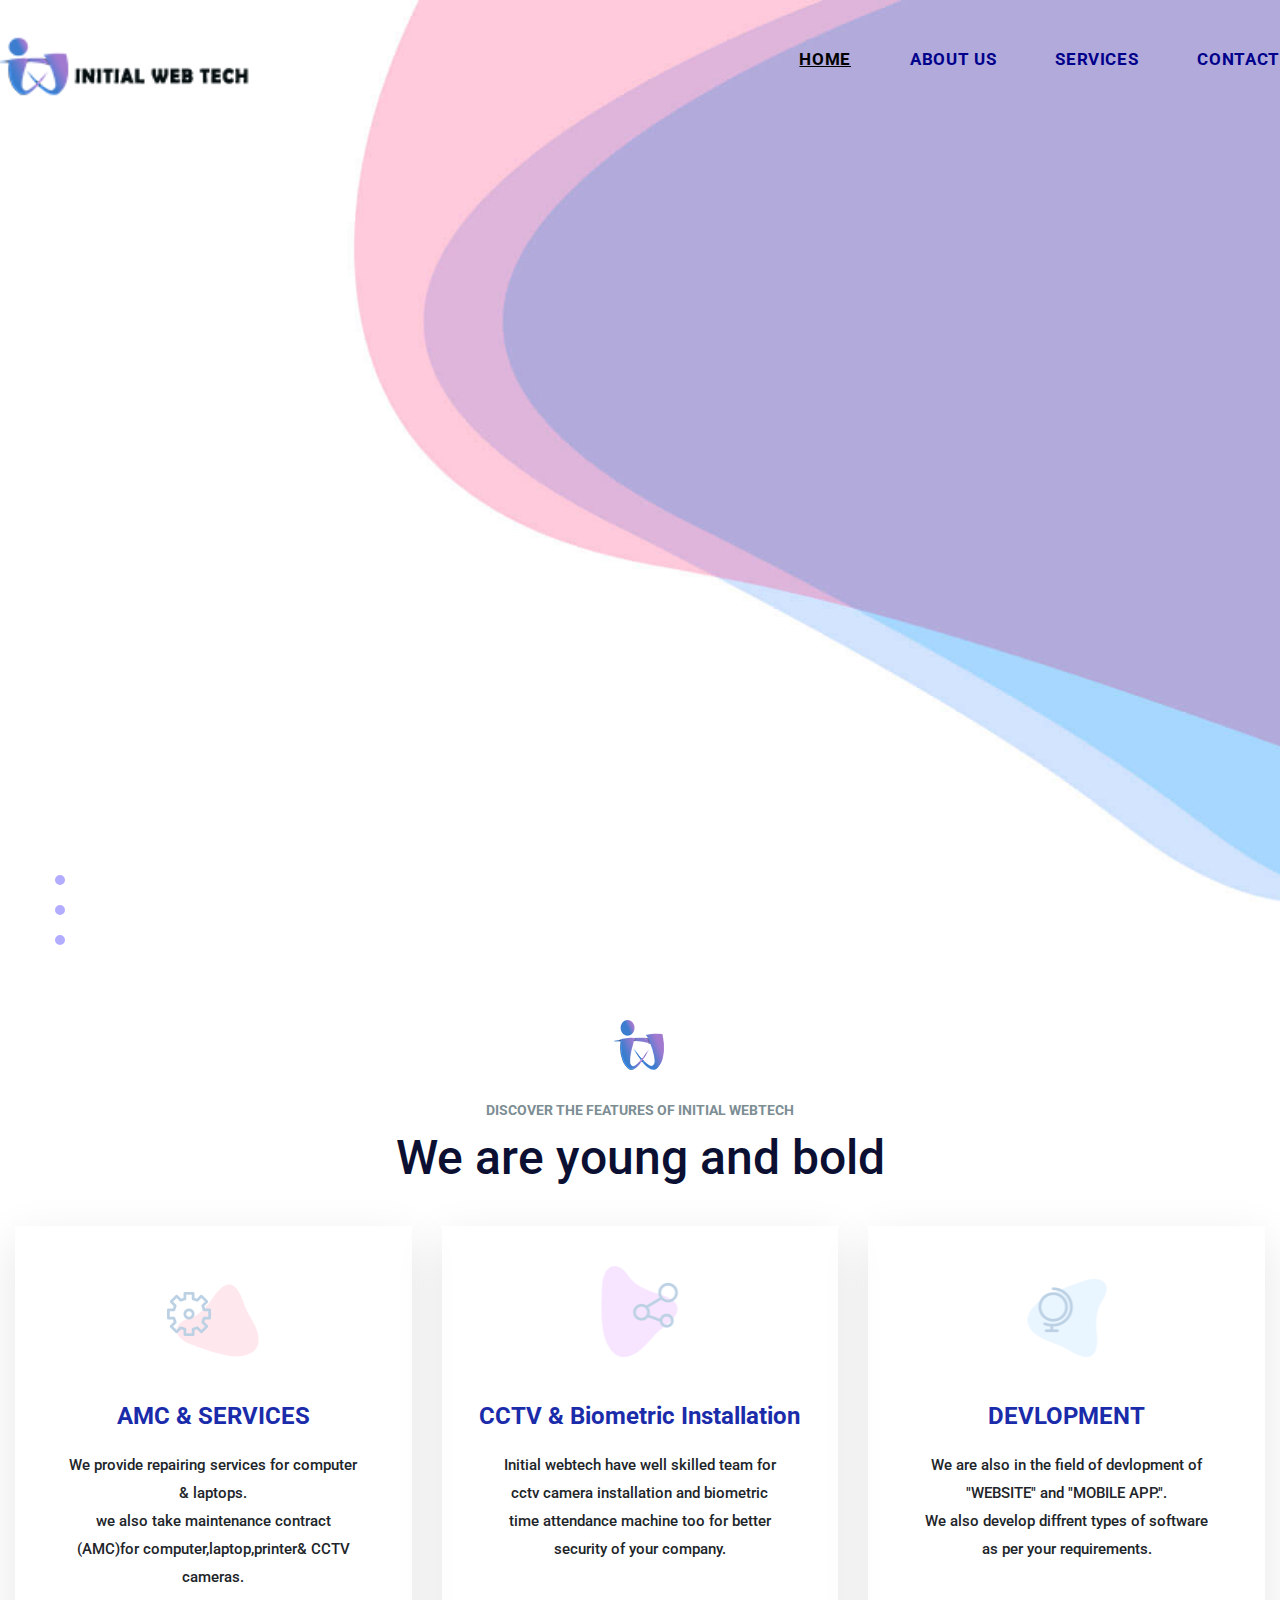
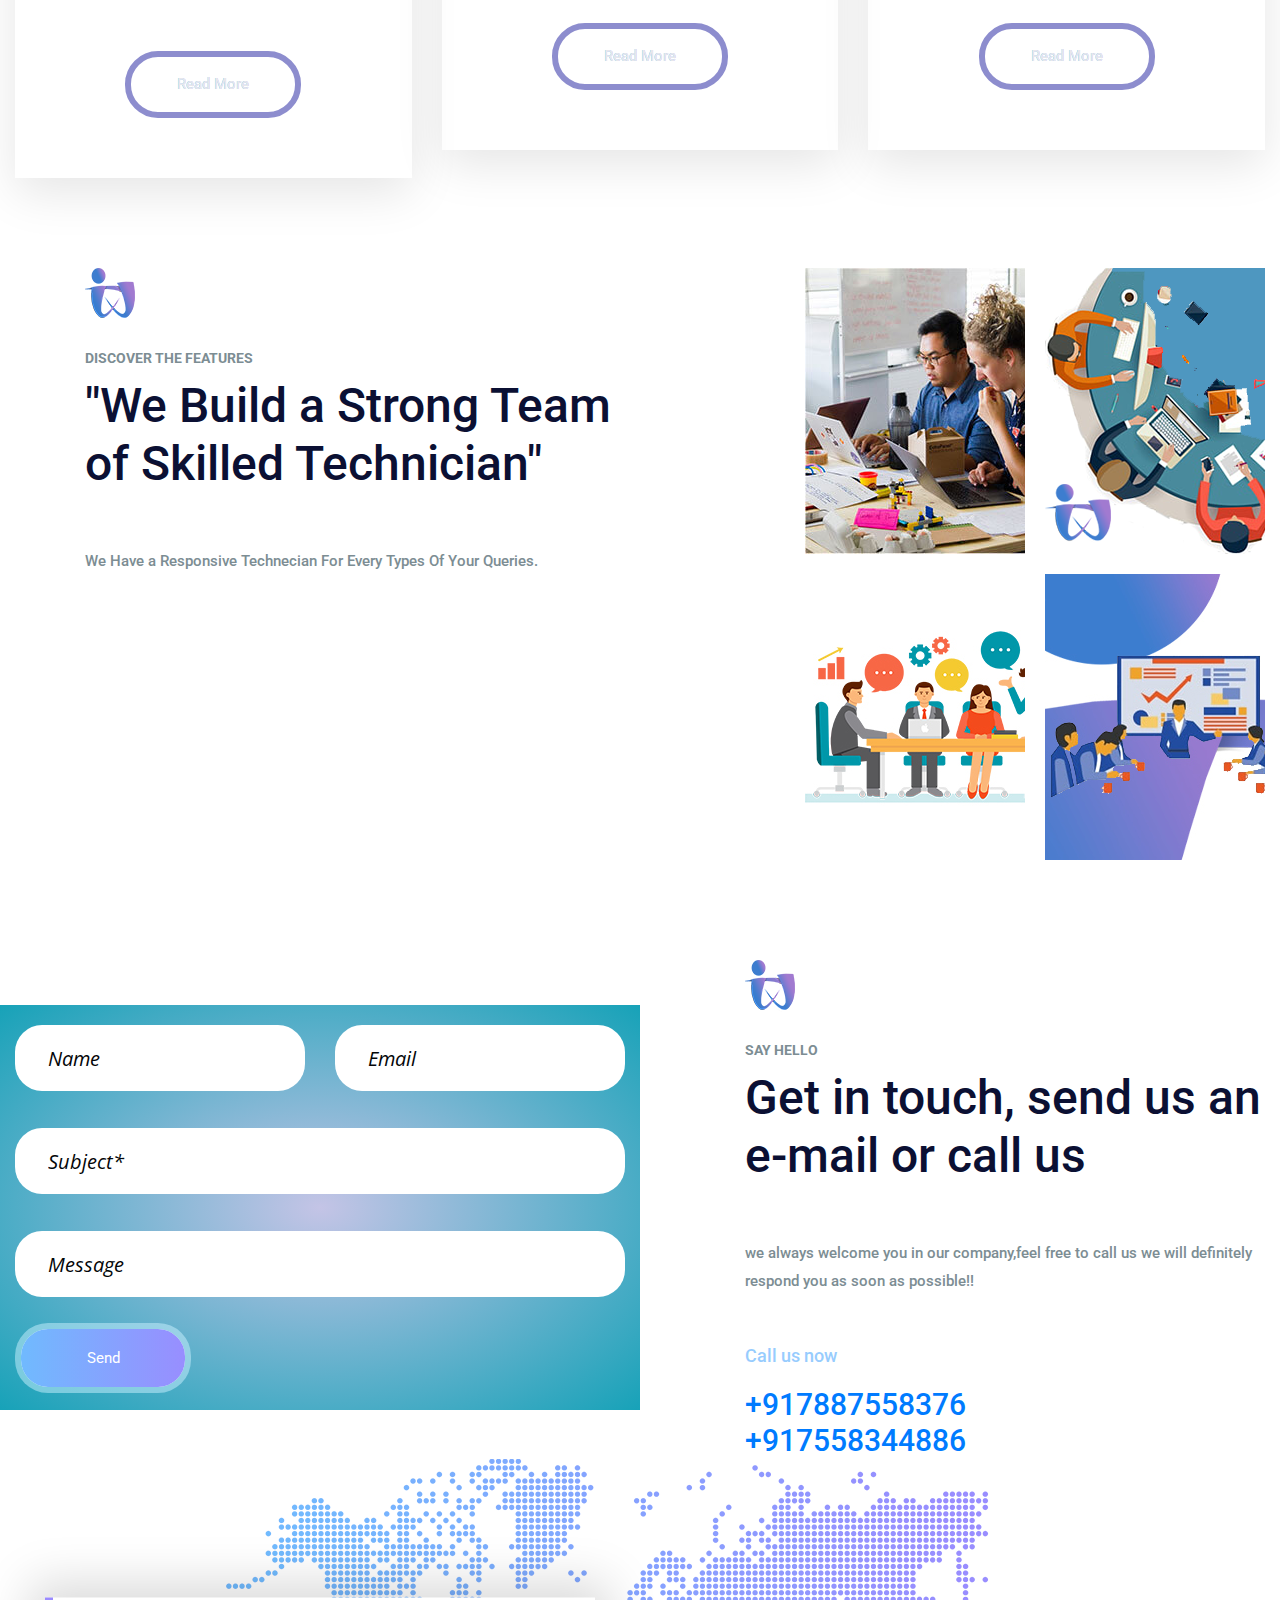
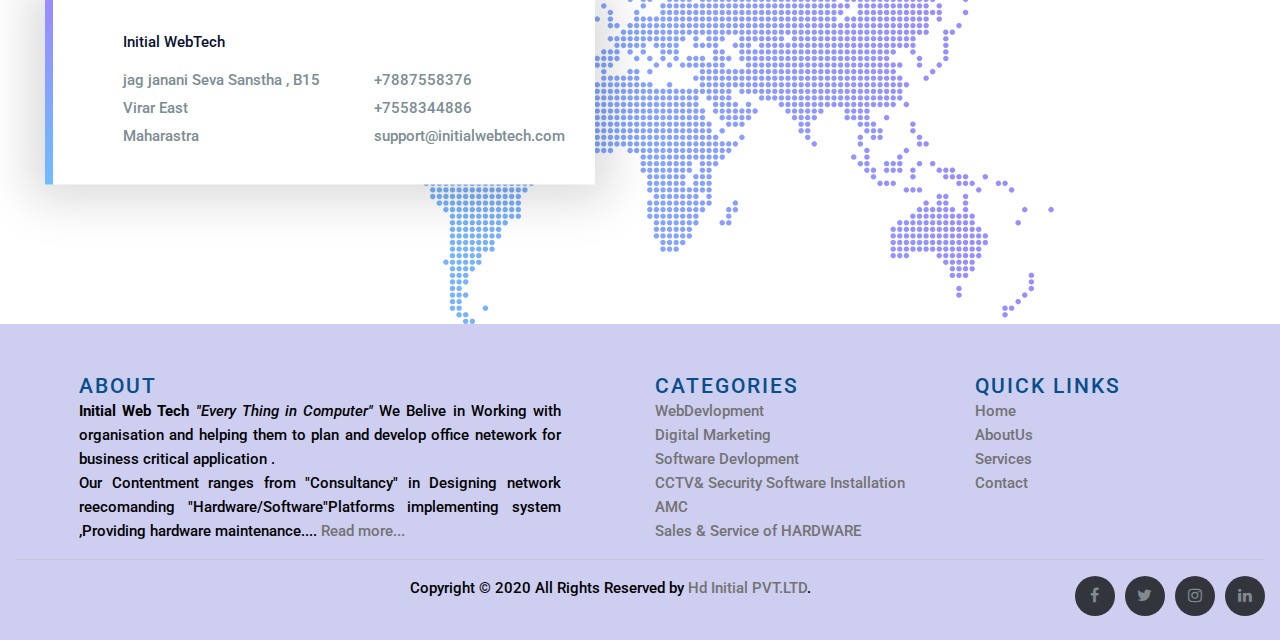
==== commit c6ee951b: "first commit" ====
--- a/index.html
+++ b/index.html
@@ -508,18 +508,19 @@
           <div class="row">
             <div class="col-sm-12 col-md-6">
               <h6>About</h6>
-              <p class="text-justify">Scanfcode.com <i>CODE WANTS TO BE SIMPLE </i> is an initiative  to help the upcoming programmers with the code. Scanfcode focuses on providing the most efficient code or snippets as the code wants to be simple. We will help programmers build up concepts in different programming languages that include C, C++, Java, HTML, CSS, Bootstrap, JavaScript, PHP, Android, SQL and Algorithm.</p>
+              <p class="text-justify"><b>Initial Web Tech </b> <i>"Every Thing in Computer" </i> We Belive in Working with organisation and helping them to plan and develop
+                office netework for business critical application .<br> Our Contentment ranges from "Consultancy" in Designing network reecomanding "Hardware/Software"Platforms implementing system ,Providing hardware maintenance.... <a href="about-us.html">Read more...</a></p>
             </div>
   
             <div class="col-xs-6 col-md-3">
               <h6>Categories</h6>
               <ul class="footer-links">
-                <li><a href="#"> WebDevlopment</a></li>
-                <li><a href="#">Digital Marketing</a></li>
-                <li><a href="#">Software Devlopment</a></li>
-                <li><a href="#">CCTV& Security Software Installation</a></li>
-                <li><a href="#">AMC </a></li>
-                <li><a href="#">Sales & Service of HARDWARE</a></li>
+                <li><a href="service.html"> WebDevlopment</a></li>
+                <li><a href="service.html">Digital Marketing</a></li>
+                <li><a href="service.html">Software Devlopment</a></li>
+                <li><a href="service.html">CCTV& Security Software Installation</a></li>
+                <li><a href="service.html">AMC </a></li>
+                <li><a href="service.html">Sales & Service of HARDWARE</a></li>
               </ul>
             </div>
   
--- a/css/style.css
+++ b/css/style.css
@@ -354,6 +354,7 @@
 /* End Banner Area css
 ============================================================================================ */
 /*---------------------------------------------------- */
+
 /*----------------------------------------------------*/
 /* Slider css
 ============================================================================================ */
@@ -459,19 +460,19 @@
 }
 
 .testimonials_slider .owl-item.center {
-  color: #fff;
+  color: rgb(41, 38, 38);
 }
 
 .testimonials_slider .owl-item.center h3 {
-  color: #fff;
+  color: rgb(19, 17, 17);
 }
 
 .testimonials_slider .owl-item.center p {
-  color: #fff;
+  color: rgb(3, 3, 3);
 }
 
 .testimonials_slider .owl-item.center .media .media-body h5 {
-  color: #fff;
+  color: rgb(0, 0, 0);
 }
 
 .testimonials_slider .testi_item h3 {
@@ -483,7 +484,7 @@
 
 .testimonials_slider .testi_item p {
   font-size: 15px;
-  color: #7c8d93;
+  color: #000000;
   line-height: 28px;
   font-weight: normal;
   padding: 20px 0px 55px 0px;
@@ -503,7 +504,7 @@
 
 .testimonials_slider .testi_item .media .media-body h5 {
   font-family: "Roboto", sans-serif;
-  color: #7c8d93;
+  color: #000000;
   font-weight: 500;
   font-size: 12px;
 }
@@ -518,7 +519,7 @@
   height: 6px;
   width: 6px;
   border-radius: 50%;
-  background: #fff;
+  background: rgb(51, 50, 50);
   display: inline-block;
   margin-right: 8px;
 }
@@ -834,7 +835,7 @@
 .challange_text_inner p {
   font-size: 15px;
   line-height: 28px;
-  color: #7c8d93;
+  color: #000000;
   font-family: "Roboto", sans-serif;
   font-weight: 500;
   padding-right: 25px;
@@ -989,11 +990,11 @@
 }
 
 .s_solution_item p {
-  font-size: 15px;
+  font-size: 16px;
   line-height: 28px;
   font-family: "Roboto", sans-serif;
   font-weight: 500;
-  color: #7c8d93;
+  color: #000000;
 }
 
 .solution_collaps {
@@ -1021,7 +1022,7 @@
   background: -webkit-linear-gradient(left, #79ccff 0%, #9b75ff 100%);
   filter: progid:DXImageTransform.Microsoft.gradient( startColorstr='#79ccff', endColorstr='#9b75ff',GradientType=1 );
   display: block;
-  color: #fff;
+  color: rgb(0, 0, 0);
   font-size: 16px;
   font-family: "Roboto", sans-serif;
   font-weight: 500;
@@ -1055,11 +1056,11 @@
 }
 
 .solution_collaps .card .card-body p {
-  font-size: 15px;
+  font-size: 17px;
   line-height: 28px;
   font-family: "Roboto", sans-serif;
   font-weight: normal;
-  color: #7c8d93;
+  color: #000000;
 }
 
 /* End Service Solution Area css
@@ -1429,36 +1430,36 @@
   outline: none;
   -webkit-box-shadow: none;
   box-shadow: none;
-  font-size: 13px;
+  font-size: 20px;
   font-family: "Open Sans", sans-serif;
   font-style: italic;
-  color: white;
+  color: rgb(0, 0, 0);
   background: white;
 }
 
 .contact_us_form .form-group input.placeholder {
-  font-size: 13px;
+  font-size: 50px;
   font-family: "Open Sans", sans-serif;
   font-style: italic;
   color: #020d18;
 }
 
 .contact_us_form .form-group input:-moz-placeholder {
-  font-size: 13px;
+  font-size: 15px;
   font-family: "Open Sans", sans-serif;
   font-style: italic;
   color: #080d11;
 }
 
 .contact_us_form .form-group input::-moz-placeholder {
-  font-size: 13px;
+  font-size: 20px;
   font-family: "Open Sans", sans-serif;
   font-style: italic;
   color: #0b0d0f;
 }
 
 .contact_us_form .form-group input::-webkit-input-placeholder {
-  font-size: 13px;
+  font-size: 20px;
   font-family: "Open Sans", sans-serif;
   font-style: italic;
   color: #030608;
@@ -1496,7 +1497,7 @@
 }
 
 .contact_us_form .form-group textarea:-moz-placeholder {
-  font-size: 13px;
+  font-size: 14px;
   font-family: "Open Sans", sans-serif;
   font-style: italic;
   color: #a5bbd0;
@@ -1630,59 +1631,16 @@
 
 /* End World Map Area css
 ============================================================================================ */
-/* Contact Map Area css
-============================================================================================ *
-.contact_map_area {
-  position: relative;
-  overflow: hidden;
-}
-
-.contact_map_area .mapBox1 {
-  min-height: 400px;
-}
-
-.contact_map_area .map_location_box {
-  position: absolute;
-  left: 30px;
-  top: 160px;
-  width: 100%;
-}
-
-.contact_map_area .map_location_box .bd-callout {
-  position: relative;
-  top: 0px;
-  left: 0px;
-  -webkit-transform: translateY(0);
-  -ms-transform: translateY(0);
-  transform: translateY(0);
-}
-
-.contact_map_area .map_location_box .bd-callout:before {
-  content: "";
-  width: 0;
-  height: 0;
-  border-style: solid;
-  border-width: 22px 14px 0 0;
-  border-color: #fff transparent transparent transparent;
-  position: absolute;
-  right: -14px;
-  top: 0px;
-}
+
+
 
 /* End Contact Map Area css*/
 .googlemap{
   width: 100%;
 }
 
-/*============================================================================================ */
-/* Contact Success and error Area css
-============================================================================================ */
-
-
-/* End Contact Success and error Area css
-============================================================================================ */
-/*---------------------------------------------------- */
-/*----------------------------------------------------*/
+
+
 /* Circle Chart Area css
 ============================================================================================ */
 .circle_chart_area {
@@ -1762,8 +1720,7 @@
 
 /* End Circle Chart Area css
 ============================================================================================ */
-/*---------------------------------------------------- */
-/*----------------------------------------------------*/
+
 /* Portfolio Area css
 ============================================================================================ */
 .portfolio_area {
@@ -1819,487 +1776,8 @@
 
 /* End Portfolio Area css
 ============================================================================================ */
-/*---------------------------------------------------- */
-/*----------------------------------------------------*/
-/* Blog Main Area css
-============================================================================================ */
-.blog_img {
-  position: relative;
-}
-
-.blog_img .blog_date {
-  position: absolute;
-  left: 0px;
-  top: 40px;
-  max-width: 120px;
-  width: 100%;
-  background: #6fbcfe;
-  /* Old browsers */
-  background: -moz-linear-gradient(left, #6fbcfe 0%, #9b8aff 100%);
-  /* FF3.6-15 */
-  background: -webkit-linear-gradient(left, #6fbcfe 0%, #9b8aff 100%);
-  /* Chrome10-25,Safari5.1-6 */
-  background: -webkit-gradient(linear, left top, right top, from(#6fbcfe), to(#9b8aff));
-  background: -o-linear-gradient(left, #6fbcfe 0%, #9b8aff 100%);
-  background: linear-gradient(to right, #6fbcfe 0%, #9b8aff 100%);
-  /* W3C, IE10+, FF16+, Chrome26+, Opera12+, Safari7+ */
-  filter: progid:DXImageTransform.Microsoft.gradient( startColorstr='#6fbcfe', endColorstr='#9b8aff',GradientType=1 );
-  /* IE6-9 */
-  text-align: center;
-  color: #fff;
-  padding: 18px 0px 16px 0px;
-}
-
-.blog_img .blog_date h4 {
-  font-size: 36px;
-  font-family: "Roboto", sans-serif;
-  font-weight: bold;
-  padding-bottom: 5px;
-}
-
-.blog_img .blog_date h5 {
-  font-size: 12px;
-  font-weight: 500;
-  font-family: "Roboto", sans-serif;
-}
-
-.blog_text {
-  padding: 40px 30px 65px 30px;
-}
-
-.blog_text h4 {
-  font-size: 24px;
-  font-family: "Roboto", sans-serif;
-  font-weight: bold;
-  color: #0b1033;
-  padding-bottom: 5px;
-}
-
-.blog_text .blog_author {
-  padding-bottom: 30px;
-}
-
-.blog_text .blog_author a {
-  font-size: 12px;
-  font-family: "Roboto", sans-serif;
-  font-weight: 500;
-  color: #7c8d93;
-  margin-right: 20px;
-  position: relative;
-}
-
-.blog_text .blog_author a:before {
-  content: "|";
-  position: absolute;
-  right: -13px;
-  top: 50%;
-  -webkit-transform: translateY(-50%);
-  -ms-transform: translateY(-50%);
-  transform: translateY(-50%);
-  color: #7c8d93;
-}
-
-.blog_text .blog_author a:last-child {
-  margin-right: 0px;
-}
-
-.blog_text .blog_author a:last-child:before {
-  display: none;
-}
-
-.blog_text p {
-  font-size: 15px;
-  font-family: "Roboto", sans-serif;
-  font-weight: 500;
-  line-height: 28px;
-  color: #7c8d93;
-}
-
-.blog_text p + p {
-  padding-top: 30px;
-}
-
-.blog_text .more_btn {
-  margin-top: 45px;
-}
-
-.blog_main_item {
-  -webkit-box-shadow: 0px 14px 38px 0px rgba(0, 0, 0, 0.11);
-  box-shadow: 0px 14px 38px 0px rgba(0, 0, 0, 0.11);
-  margin-bottom: 100px;
-}
-
-.blog_main_item:last-child {
-  margin-bottom: 0px;
-}
-
-.pagination_area {
-  padding-top: 100px;
-}
-
-.pagination_area .pagination li {
-  margin-right: 10px;
-}
-
-.pagination_area .pagination li a {
-  border-radius: 0px;
-  border: none;
-  background: transparent;
-  font-size: 14px;
-  font-family: "Roboto", sans-serif;
-  font-weight: bold;
-  color: #7c8d93;
-  padding: 0px;
-  -webkit-transition: all 400ms linear 0s;
-  -o-transition: all 400ms linear 0s;
-  transition: all 400ms linear 0s;
-}
-
-.pagination_area .pagination li:last-child {
-  margin-right: 0px;
-}
-
-.pagination_area .pagination li:hover a, .pagination_area .pagination li.active a {
-  color: #0b1033;
-  background: transparent;
-}
-
-.r_widget {
-  margin-bottom: 80px;
-}
-
-.r_widget:last-child {
-  margin-bottom: 0px;
-}
-
-.r_w_title {
-  padding-bottom: 25px;
-}
-
-.r_w_title h3 {
-  font-size: 18px;
-  font-weight: 500;
-  font-family: "Roboto", sans-serif;
-  color: #0b1033;
-}
-
-.search_widget .input-group {
-  display: block;
-  position: relative;
-}
-
-.search_widget .input-group input {
-  width: 100%;
-  display: block;
-  border-radius: 0px;
-  border-width: 1px;
-  border-style: solid;
-  border-image: -moz-linear-gradient(180deg, #9b8aff 0%, #6ebdfe 100%);
-  -webkit-border-image: -webkit-linear-gradient(180deg, #9b8aff 0%, #6ebdfe 100%);
-  border-image: -webkit-linear-gradient(180deg, #9b8aff 0%, #6ebdfe 100%);
-  border-image: -ms-linear-gradient(180deg, #9b8aff 0%, #6ebdfe 100%);
-  border-image-slice: 1;
-  border-top: 0px;
-  border-left: 0px;
-  border-right: 0px;
-  height: 36px;
-  padding: 0px;
-  line-height: 0px;
-  padding-bottom: 24px;
-  outline: none;
-  -webkit-box-shadow: none;
-  box-shadow: none;
-  font-size: 12px;
-  color: #acb6ba;
-  font-family: "Roboto", sans-serif;
-  font-style: italic;
-}
-
-.search_widget .input-group input.placeholder {
-  font-size: 12px;
-  color: #acb6ba;
-  font-family: "Roboto", sans-serif;
-  font-style: italic;
-}
-
-.search_widget .input-group input:-moz-placeholder {
-  font-size: 12px;
-  color: #acb6ba;
-  font-family: "Roboto", sans-serif;
-  font-style: italic;
-}
-
-.search_widget .input-group input::-moz-placeholder {
-  font-size: 12px;
-  color: #acb6ba;
-  font-family: "Roboto", sans-serif;
-  font-style: italic;
-}
-
-.search_widget .input-group input::-webkit-input-placeholder {
-  font-size: 12px;
-  color: #acb6ba;
-  font-family: "Roboto", sans-serif;
-  font-style: italic;
-}
-
-.search_widget .input-group .input-group-btn {
-  position: absolute;
-  right: 0px;
-  top: 0px;
-  z-index: 3;
-}
-
-.search_widget .input-group .input-group-btn .btn-secondary {
-  background: transparent;
-  border-radius: 0px;
-  padding: 0px;
-  border: none;
-  -webkit-transition: all 400ms linear 0s;
-  -o-transition: all 400ms linear 0s;
-  transition: all 400ms linear 0s;
-  margin: 0px;
-  outline: none !important;
-  -webkit-box-shadow: none !important;
-  box-shadow: none !important;
-  color: #acb6ba;
-  cursor: pointer;
-}
-
-.search_widget .input-group .input-group-btn .btn-secondary:hover {
-  color: #0b1033;
-}
-
-.categories_widget ul li {
-  margin-bottom: 10px;
-}
-
-.categories_widget ul li a {
-  font-size: 15px;
-  font-family: "Roboto", sans-serif;
-  font-weight: 500;
-  color: #7c8d93;
-  -webkit-transition: all 400ms linear 0s;
-  -o-transition: all 400ms linear 0s;
-  transition: all 400ms linear 0s;
-}
-
-.categories_widget ul li:last-child {
-  margin-bottom: 0px;
-}
-
-.categories_widget ul li:hover a {
-  color: #70a7e4;
-}
-
-.insta_widget ul {
-  overflow: hidden;
-  margin: -3px;
-}
-
-.insta_widget ul li {
-  width: calc(100% / 3);
-  float: left;
-  overflow: hidden;
-}
-
-.insta_widget ul li a {
-  display: block;
-  padding: 3px;
-}
-
-.tag_widget ul {
-  margin-right: -8px;
-  margin-bottom: -12px;
-}
-
-.tag_widget ul li {
-  display: inline-block;
-  margin-right: 8px;
-  margin-bottom: 12px;
-}
-
-.tag_widget ul li a {
-  display: inline-block;
-  background: #f4f8fc;
-  padding: 0px 25px;
-  line-height: 40px;
-  font-family: "Roboto", sans-serif;
-  font-size: 15px;
-  font-weight: 500;
-  color: #7c8d93;
-  -webkit-transition: all 400ms linear 0s;
-  -o-transition: all 400ms linear 0s;
-  transition: all 400ms linear 0s;
-}
-
-.tag_widget ul li:hover a {
-  border-radius: 20px;
-  background-image: -moz-linear-gradient(10deg, #6ebdfe 0%, #9b8aff 100%);
-  background-image: -webkit-linear-gradient(10deg, #6ebdfe 0%, #9b8aff 100%);
-  background-image: -ms-linear-gradient(10deg, #6ebdfe 0%, #9b8aff 100%);
-  color: #fff;
-}
-
-.quote_widget p {
-  font-family: "Roboto", sans-serif;
-  font-weight: 500;
-  font-style: italic;
-  color: #7c8d93;
-  line-height: 30px;
-  font-size: 15px;
-  padding-top: 25px;
-}
-
-.s_blog_social {
-  padding-bottom: 80px;
-  padding-left: 30px;
-}
-
-.s_blog_social h3 {
-  font-size: 18px;
-  color: #0b1033;
-  font-family: "Roboto", sans-serif;
-  font-weight: 500;
-  display: inline-block;
-}
-
-.s_blog_social ul {
-  display: inline-block;
-}
-
-.s_blog_social ul li {
-  display: inline-block;
-  margin-left: 30px;
-}
-
-.s_blog_social ul li a {
-  font-size: 12px;
-  color: #0b1033;
-}
-
-.s_blog_social ul li:first-child {
-  margin-left: 40px;
-}
-
-.blog_author .media {
-  vertical-align: middle;
-}
-
-.blog_author .media .d-flex {
-  padding-right: 20px;
-  -ms-flex-item-align: center;
-  align-self: center;
-}
-
-.blog_author .media .media-body h4 {
-  font-size: 18px;
-  font-family: "Roboto", sans-serif;
-  font-weight: 500;
-  padding-bottom: 25px;
-}
-
-.blog_author .media .media-body h4 span {
-  color: #7c8d93;
-}
-
-.blog_author .media .media-body p {
-  font-size: 15px;
-  line-height: 28px;
-  color: #7c8d93;
-  font-family: "Roboto", sans-serif;
-  font-weight: 500;
-}
-
-.blog_comment h3 {
-  font-size: 18px;
-  font-family: "Roboto", sans-serif;
-  font-weight: 500;
-  color: #0b1033;
-  padding-bottom: 80px;
-  padding-top: 80px;
-}
-
-.blog_comment .media {
-  margin-bottom: 35px;
-}
-
-.blog_comment .media .d-flex {
-  display: block !important;
-  padding: 0px 0px 0px 25px;
-  max-width: 144px;
-  width: 100%;
-}
-
-.blog_comment .media .d-flex h4 {
-  color: #0b1033;
-  font-family: "Roboto", sans-serif;
-  font-weight: 500;
-  font-size: 16px;
-  display: block;
-  padding-bottom: 6px;
-}
-
-.blog_comment .media .d-flex h5 {
-  color: #7c8d93;
-  font-family: "Roboto", sans-serif;
-  font-weight: 500;
-  font-size: 12px;
-  display: block;
-}
-
-.blog_comment .media .media-body {
-  padding-left: 20px;
-}
-
-.blog_comment .media .media-body p {
-  color: #7c8d93;
-  font-family: "Roboto", sans-serif;
-  font-weight: 500;
-  font-size: 15px;
-  line-height: 28px;
-  padding-bottom: 15px;
-}
-
-.blog_comment .media .media-body a {
-  color: #0b1033;
-  font-family: "Roboto", sans-serif;
-  font-weight: 500;
-  font-size: 12px;
-}
-
-.blog_comment .media:last-child {
-  margin-bottom: 0px;
-}
-
-.blog_comment_form {
-  max-width: 560px;
-}
-
-.blog_comment_form h3 {
-  font-size: 18px;
-  font-family: "Roboto", sans-serif;
-  font-weight: 500;
-  color: #0b1033;
-  padding: 75px 0px 55px 0px;
-}
-
-.blog_comment_form .contact_us_form {
-  margin-top: 0px;
-}
-
-.blog_comment_form .contact_us_form .form-group input {
-  height: 55px;
-}
-
-.blog_comment_form .contact_us_form .form-group:last-child {
-  margin-bottom: 0px;
-}
-
-/* End Blog Main Area css
-============================================================================================ */
-/*---------------------------------------------------- */
-/*----------------------------------------------------*/
+
+
 /* Footer Area css
 ============================================================================================ */
 .site-footer
@@ -2485,4 +1963,5 @@
 ============================================================================================ */
 /*---------------------------------------------------- */
 
-/*# sourceMappingURL=style.css.map */+/*# sourceMappingURL=style.css.map */
+
